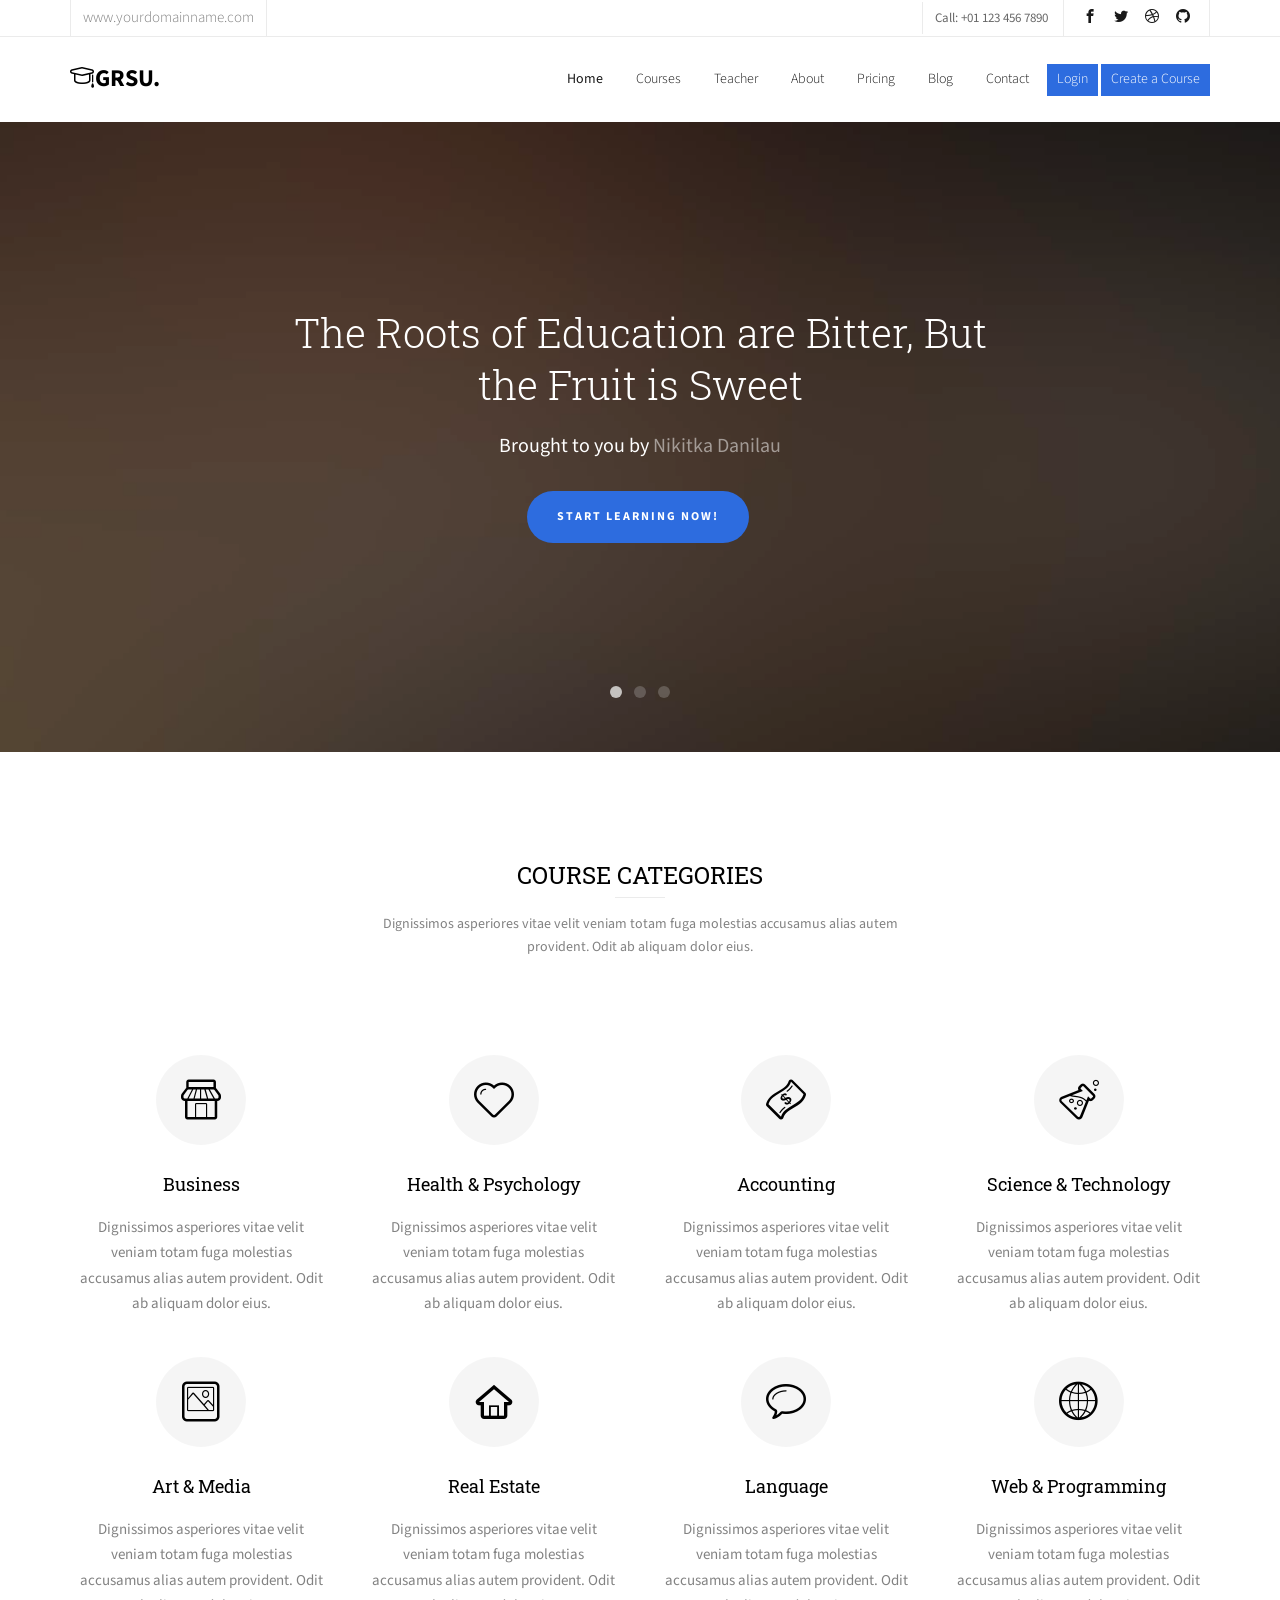
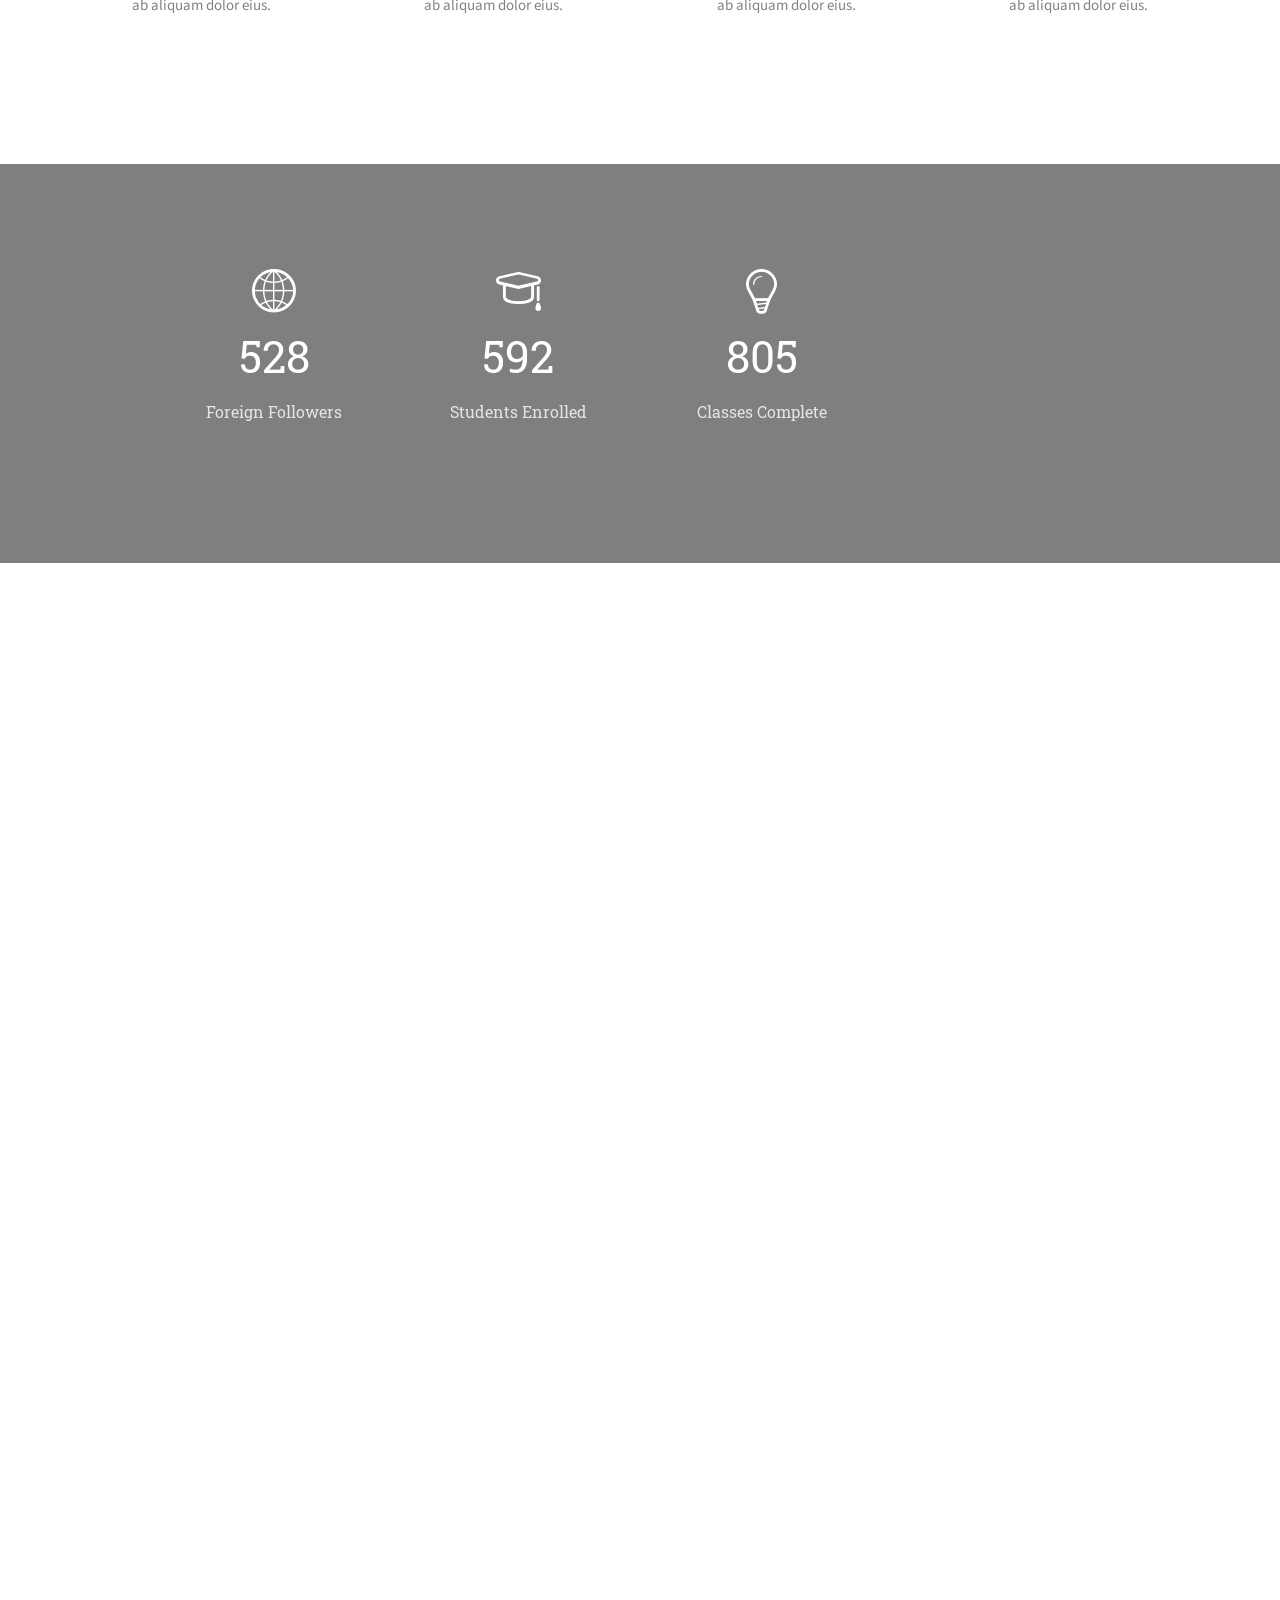
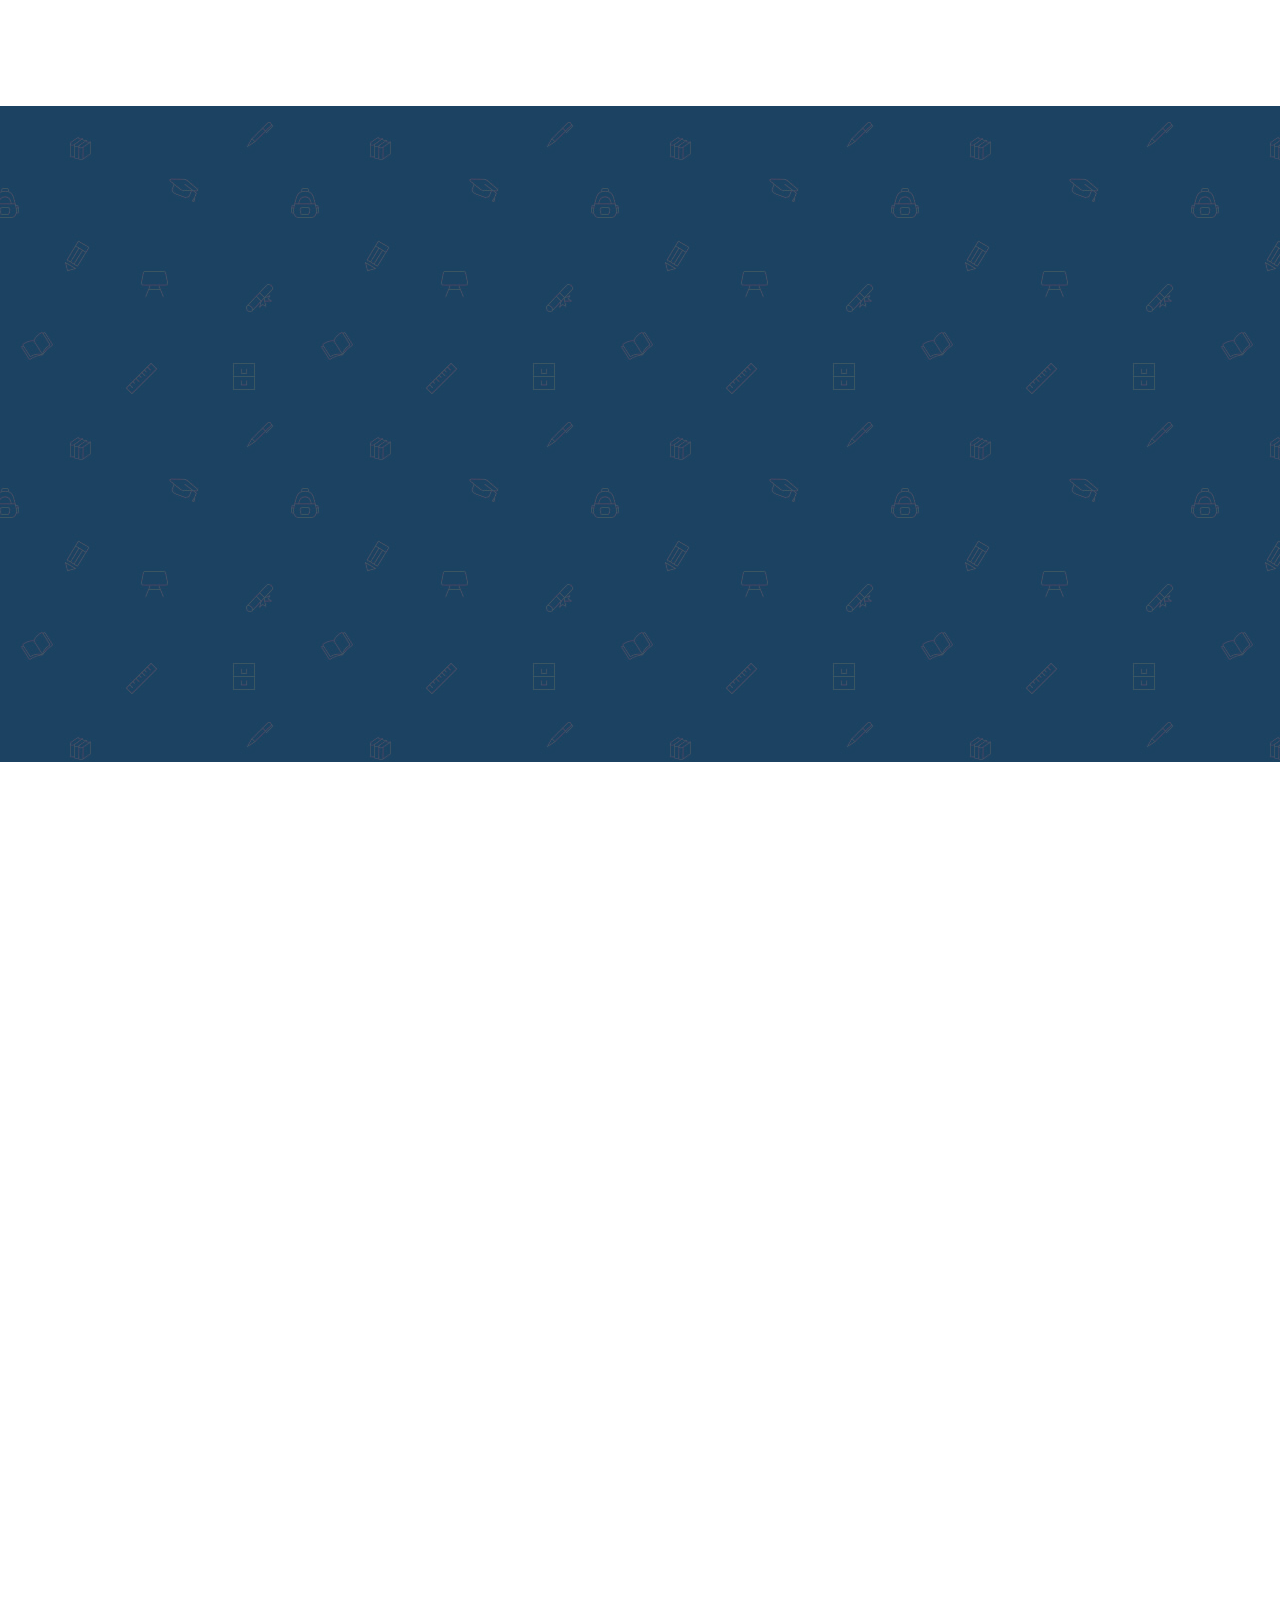
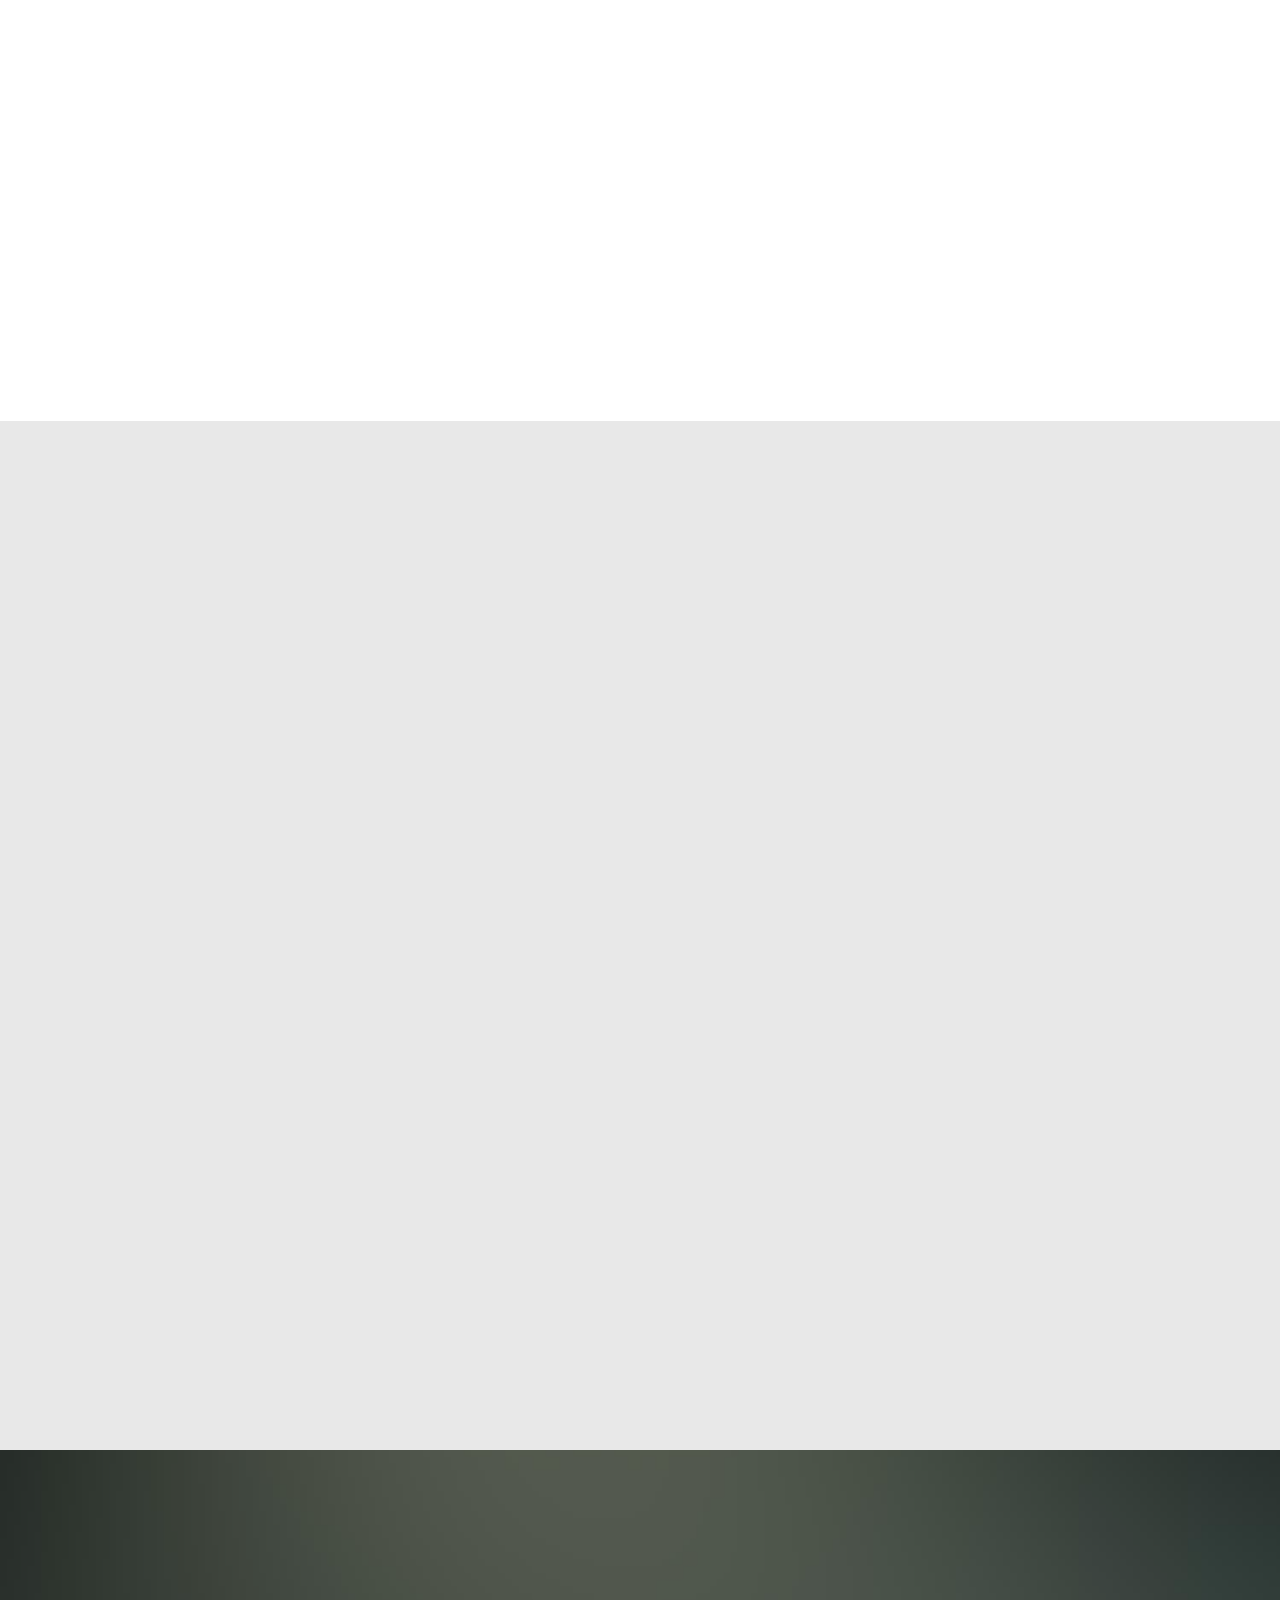
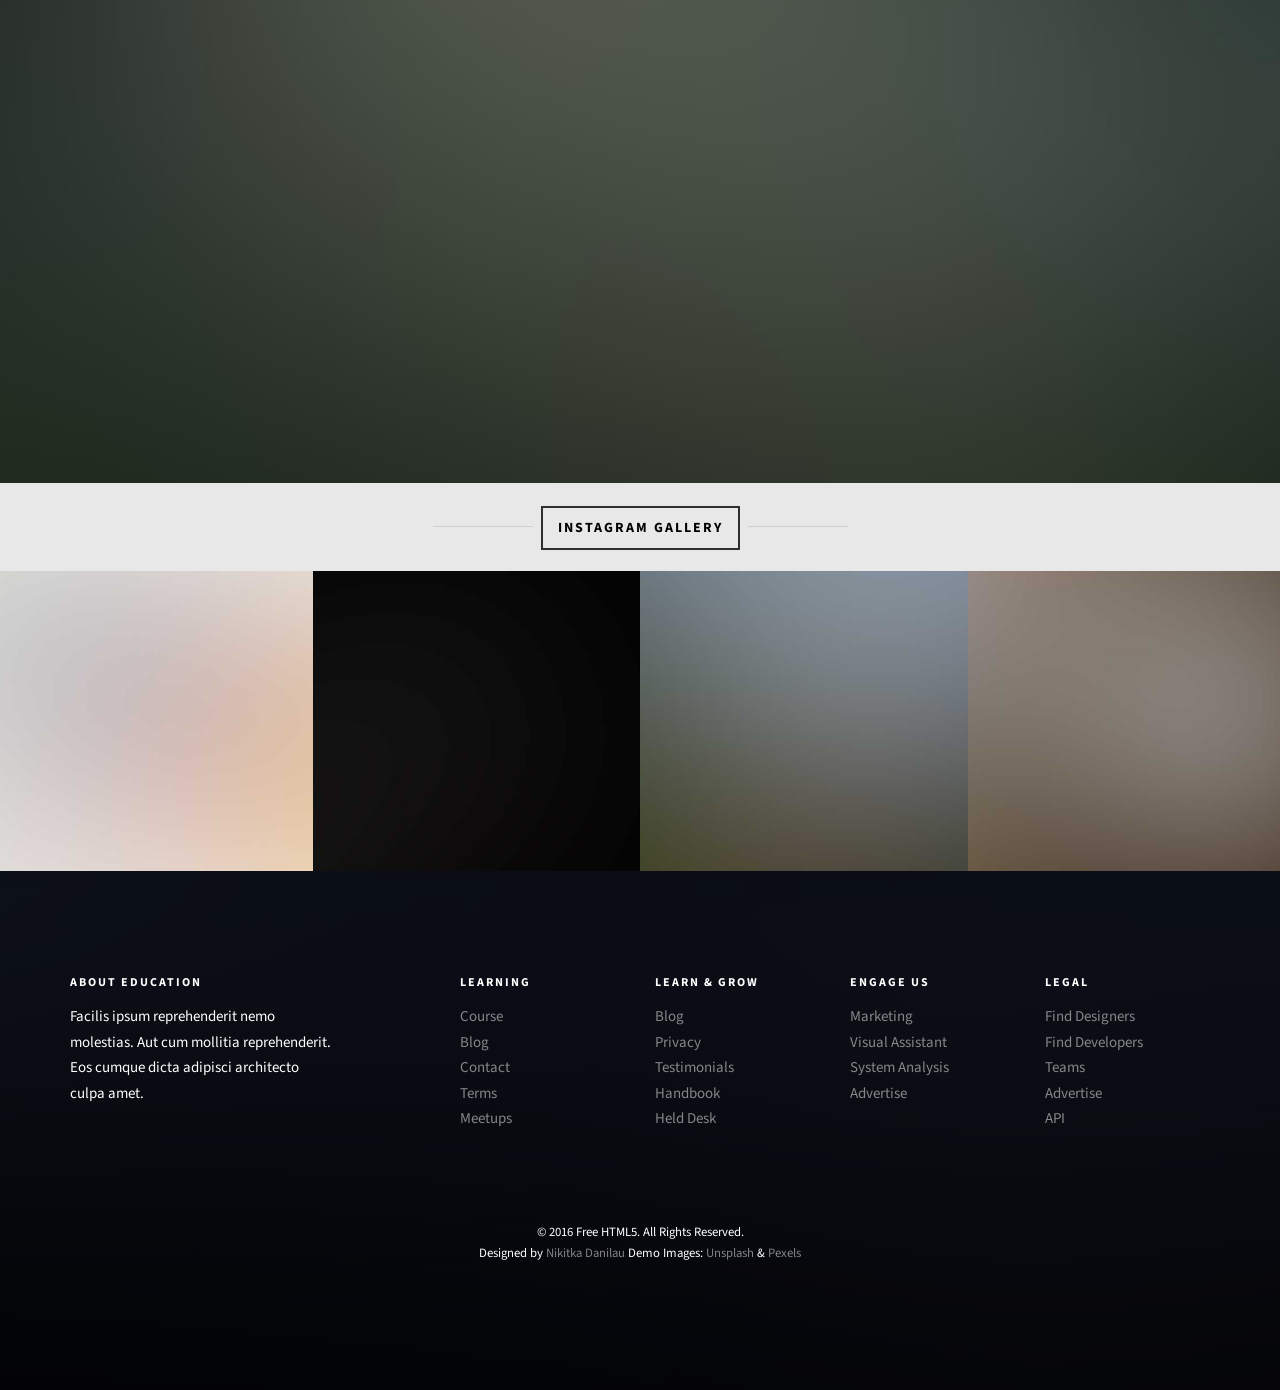
==== Portal/education/index.html @ ec0c0261 "Portal Update 2.0" ====
<!DOCTYPE HTML>
<html>
	<head>
	<meta charset="utf-8">
	<meta http-equiv="X-UA-Compatible" content="IE=edge">
	<title>Education</title>
	<meta name="viewport" content="width=device-width, initial-scale=1">
	<meta name="description" content="Free HTML5 Website Template by freehtml5.co" />
	<meta name="keywords" content="free website templates, free html5, free template, free bootstrap, free website template, html5, css3, mobile first, responsive" />
	<meta name="author" content="freehtml5.co" />

	<!--
	//////////////////////////////////////////////////////

	FREE HTML5 TEMPLATE
	DESIGNED & DEVELOPED by FreeHTML5.co

	Website: 		http://freehtml5.co/
	Email: 			info@freehtml5.co
	Twitter: 		http://twitter.com/fh5co
	Facebook: 		https://www.facebook.com/fh5co

	//////////////////////////////////////////////////////
	 -->

  	<!-- Facebook and Twitter integration -->
	<meta property="og:title" content=""/>
	<meta property="og:image" content=""/>
	<meta property="og:url" content=""/>
	<meta property="og:site_name" content=""/>
	<meta property="og:description" content=""/>
	<meta name="twitter:title" content="" />
	<meta name="twitter:image" content="" />
	<meta name="twitter:url" content="" />
	<meta name="twitter:card" content="" />

	<link href="https://fonts.googleapis.com/css?family=Source+Sans+Pro:300,400,600,700" rel="stylesheet">
	<link href="https://fonts.googleapis.com/css?family=Roboto+Slab:300,400" rel="stylesheet">

	<!-- Animate.css -->
	<link rel="stylesheet" href="css/animate.css">
	<!-- Icomoon Icon Fonts-->
	<link rel="stylesheet" href="css/icomoon.css">
	<!-- Bootstrap  -->
	<link rel="stylesheet" href="css/bootstrap.css">

	<!-- Magnific Popup -->
	<link rel="stylesheet" href="css/magnific-popup.css">

	<!-- Owl Carousel  -->
	<link rel="stylesheet" href="css/owl.carousel.min.css">
	<link rel="stylesheet" href="css/owl.theme.default.min.css">

	<!-- Flexslider  -->
	<link rel="stylesheet" href="css/flexslider.css">

	<!-- Pricing -->
	<link rel="stylesheet" href="css/pricing.css">

	<!-- Theme style  -->
	<link rel="stylesheet" href="css/style.css">

	<!-- Modernizr JS -->
	<script src="js/modernizr-2.6.2.min.js"></script>
	<!-- FOR IE9 below -->
	<!--[if lt IE 9]>
	<script src="js/respond.min.js"></script>
	<![endif]-->

	</head>
	<body>

	<div class="fh5co-loader"></div>

	<div id="page">
	<nav class="fh5co-nav" role="navigation">
		<div class="top">
			<div class="container">
				<div class="row">
					<div class="col-xs-12 text-right">
						<p class="site">www.yourdomainname.com</p>
						<p class="num">Call: +01 123 456 7890</p>
						<ul class="fh5co-social">
							<li><a href="#"><i class="icon-facebook2"></i></a></li>
							<li><a href="#"><i class="icon-twitter2"></i></a></li>
							<li><a href="#"><i class="icon-dribbble2"></i></a></li>
							<li><a href="#"><i class="icon-github"></i></a></li>
						</ul>
					</div>
				</div>
			</div>
		</div>
		<div class="top-menu">
			<div class="container">
				<div class="row">
					<div class="col-xs-2">
						<div id="fh5co-logo"><a href="index.html"><i class="icon-study"></i>GrSU<span>.</span></a></div>
					</div>
					<div class="col-xs-10 text-right menu-1">
						<ul>
							<li class="active"><a href="index.html">Home</a></li>
							<li><a href="courses.html">Courses</a></li>
							<li><a href="teacher.html">Teacher</a></li>
							<li><a href="about.html">About</a></li>
							<li><a href="pricing.html">Pricing</a></li>
							<li class="has-dropdown">
								<a href="blog.html">Blog</a>
								<ul class="dropdown">
									<li><a href="#">Web Design</a></li>
									<li><a href="#">eCommerce</a></li>
									<li><a href="#">Branding</a></li>
									<li><a href="#">API</a></li>
								</ul>
							</li>
							<li><a href="contact.html">Contact</a></li>
							<li class="btn-cta"><a href="../LogForm/index.html"><span>Login</span></a></li>
							<li class="btn-cta"><a href="#"><span>Create a Course</span></a></li>
						</ul>
					</div>
				</div>

			</div>
		</div>
	</nav>

	<aside id="fh5co-hero">
		<div class="flexslider">
			<ul class="slides">
		   	<li style="background-image: url(images/img_bg_1.jpg);">
		   		<div class="overlay-gradient"></div>
		   		<div class="container">
		   			<div class="row">
			   			<div class="col-md-8 col-md-offset-2 text-center slider-text">
			   				<div class="slider-text-inner">
			   					<h1>The Roots of Education are Bitter, But the Fruit is Sweet</h1>
									<h2>Brought to you by <a href="https://vk.com/iosif1901" target="_blank">Nikitka Danilau</a></h2>
									<p><a class="btn btn-primary btn-lg" href="#">Start Learning Now!</a></p>
			   				</div>
			   			</div>
			   		</div>
		   		</div>
		   	</li>
		   	<li style="background-image: url(images/img_bg_2.jpg);">
		   		<div class="overlay-gradient"></div>
		   		<div class="container">
		   			<div class="row">
			   			<div class="col-md-8 col-md-offset-2 text-center slider-text">
			   				<div class="slider-text-inner">
			   					<h1>The Great Aim of Education is not Knowledge, But Action</h1>
									<h2>Brought to you by <a href="https://vk.com/iosif1901" target="_blank">Nikitka Danilau</a></h2>
									<p><a class="btn btn-primary btn-lg btn-learn" href="#">Start Learning Now!</a></p>
			   				</div>
			   			</div>
			   		</div>
		   		</div>
		   	</li>
		   	<li style="background-image: url(images/img_bg_3.jpg);">
		   		<div class="overlay-gradient"></div>
		   		<div class="container">
		   			<div class="row">
			   			<div class="col-md-8 col-md-offset-2 text-center slider-text">
			   				<div class="slider-text-inner">
			   					<h1>We Help You to Learn New Things</h1>
									<h2>Brought to you by <a href="https://vk.com/iosif1901" target="_blank">Nikitka Danilau</a></h2>
									<p><a class="btn btn-primary btn-lg btn-learn" href="#">Start Learning Now!</a></p>
			   				</div>
			   			</div>
			   		</div>
		   		</div>
		   	</li>
		  	</ul>
	  	</div>
	</aside>

	<div id="fh5co-course-categories">
		<div class="container">
			<div class="row animate-box">
				<div class="col-md-6 col-md-offset-3 text-center fh5co-heading">
					<h2>Course categories</h2>
					<p>Dignissimos asperiores vitae velit veniam totam fuga molestias accusamus alias autem provident. Odit ab aliquam dolor eius.</p>
				</div>
			</div>
			<div class="row">
				<div class="col-md-3 col-sm-6 text-center animate-box">
					<div class="services">
						<span class="icon">
							<i class="icon-shop"></i>
						</span>
						<div class="desc">
							<h3><a href="#">Business</a></h3>
							<p>Dignissimos asperiores vitae velit veniam totam fuga molestias accusamus alias autem provident. Odit ab aliquam dolor eius.</p>
						</div>
					</div>
				</div>
				<div class="col-md-3 col-sm-6 text-center animate-box">
					<div class="services">
						<span class="icon">
							<i class="icon-heart4"></i>
						</span>
						<div class="desc">
							<h3><a href="#">Health &amp; Psychology</a></h3>
							<p>Dignissimos asperiores vitae velit veniam totam fuga molestias accusamus alias autem provident. Odit ab aliquam dolor eius.</p>
						</div>
					</div>
				</div>
				<div class="col-md-3 col-sm-6 text-center animate-box">
					<div class="services">
						<span class="icon">
							<i class="icon-banknote"></i>
						</span>
						<div class="desc">
							<h3><a href="#">Accounting</a></h3>
							<p>Dignissimos asperiores vitae velit veniam totam fuga molestias accusamus alias autem provident. Odit ab aliquam dolor eius.</p>
						</div>
					</div>
				</div>
				<div class="col-md-3 col-sm-6 text-center animate-box">
					<div class="services">
						<span class="icon">
							<i class="icon-lab2"></i>
						</span>
						<div class="desc">
							<h3><a href="#">Science &amp; Technology</a></h3>
							<p>Dignissimos asperiores vitae velit veniam totam fuga molestias accusamus alias autem provident. Odit ab aliquam dolor eius.</p>
						</div>
					</div>
				</div>
				<div class="col-md-3 col-sm-6 text-center animate-box">
					<div class="services">
						<span class="icon">
							<i class="icon-photo"></i>
						</span>
						<div class="desc">
							<h3><a href="#">Art &amp; Media</a></h3>
							<p>Dignissimos asperiores vitae velit veniam totam fuga molestias accusamus alias autem provident. Odit ab aliquam dolor eius.</p>
						</div>
					</div>
				</div>
				<div class="col-md-3 col-sm-6 text-center animate-box">
					<div class="services">
						<span class="icon">
							<i class="icon-home-outline"></i>
						</span>
						<div class="desc">
							<h3><a href="#">Real Estate</a></h3>
							<p>Dignissimos asperiores vitae velit veniam totam fuga molestias accusamus alias autem provident. Odit ab aliquam dolor eius.</p>
						</div>
					</div>
				</div>
				<div class="col-md-3 col-sm-6 text-center animate-box">
					<div class="services">
						<span class="icon">
							<i class="icon-bubble3"></i>
						</span>
						<div class="desc">
							<h3><a href="#">Language</a></h3>
							<p>Dignissimos asperiores vitae velit veniam totam fuga molestias accusamus alias autem provident. Odit ab aliquam dolor eius.</p>
						</div>
					</div>
				</div>
				<div class="col-md-3 col-sm-6 text-center animate-box">
					<div class="services">
						<span class="icon">
							<i class="icon-world"></i>
						</span>
						<div class="desc">
							<h3><a href="#">Web &amp; Programming</a></h3>
							<p>Dignissimos asperiores vitae velit veniam totam fuga molestias accusamus alias autem provident. Odit ab aliquam dolor eius.</p>
						</div>
					</div>
				</div>
			</div>
		</div>
	</div>

	<div id="fh5co-counter" class="fh5co-counters" style="background-image: url(images/img_bg_4.jpg);" data-stellar-background-ratio="0.5">
		<div class="overlay"></div>
		<div class="container">
			<div class="row">
				<div class="col-md-10 col-md-offset-1">
					<div class="row">
						<div class="col-md-3 col-sm-6 text-center animate-box">
							<span class="icon"><i class="icon-world"></i></span>
							<span class="fh5co-counter js-counter" data-from="0" data-to="3297" data-speed="5000" data-refresh-interval="50"></span>
							<span class="fh5co-counter-label">Foreign Followers</span>
						</div>
						<div class="col-md-3 col-sm-6 text-center animate-box">
							<span class="icon"><i class="icon-study"></i></span>
							<span class="fh5co-counter js-counter" data-from="0" data-to="3700" data-speed="5000" data-refresh-interval="50"></span>
							<span class="fh5co-counter-label">Students Enrolled</span>
						</div>
						<div class="col-md-3 col-sm-6 text-center animate-box">
							<span class="icon"><i class="icon-bulb"></i></span>
							<span class="fh5co-counter js-counter" data-from="0" data-to="5034" data-speed="5000" data-refresh-interval="50"></span>
							<span class="fh5co-counter-label">Classes Complete</span>
						</div>
						<div class="col-md-3 col-sm-6 text-center animate-box">
							<span class="icon"><i class="icon-head"></i></span>
							<span class="fh5co-counter js-counter" data-from="0" data-to="1080" data-speed="5000" data-refresh-interval="50"></span>
							<span class="fh5co-counter-label">Certified Teachers</span>
						</div>
					</div>
				</div>
			</div>
		</div>
	</div>

	<div id="fh5co-course">
		<div class="container">
			<div class="row animate-box">
				<div class="col-md-6 col-md-offset-3 text-center fh5co-heading">
					<h2>Our Course</h2>
					<p>Dignissimos asperiores vitae velit veniam totam fuga molestias accusamus alias autem provident. Odit ab aliquam dolor eius.</p>
				</div>
			</div>
			<div class="row">
				<div class="col-md-6 animate-box">
					<div class="course">
						<a href="#" class="course-img" style="background-image: url(images/project-1.jpg);">
						</a>
						<div class="desc">
							<h3><a href="#">Web Master</a></h3>
							<p>Dignissimos asperiores vitae velit veniam totam fuga molestias accusamus alias autem provident. Odit ab aliquam dolor eius molestias accusamus alias autem provident. Odit ab aliquam dolor eius.</p>
							<span><a href="#" class="btn btn-primary btn-sm btn-course">Take A Course</a></span>
						</div>
					</div>
				</div>
				<div class="col-md-6 animate-box">
					<div class="course">
						<a href="#" class="course-img" style="background-image: url(images/project-2.jpg);">
						</a>
						<div class="desc">
							<h3><a href="#">Business &amp; Accounting</a></h3>
							<p>Dignissimos asperiores vitae velit veniam totam fuga molestias accusamus alias autem provident. Odit ab aliquam dolor eius molestias accusamus alias autem provident. Odit ab aliquam dolor eius.</p>
							<span><a href="#" class="btn btn-primary btn-sm btn-course">Take A Course</a></span>
						</div>
					</div>
				</div>
				<div class="col-md-6 animate-box">
					<div class="course">
						<a href="#" class="course-img" style="background-image: url(images/project-3.jpg);">
						</a>
						<div class="desc">
							<h3><a href="#">Science &amp; Technology</a></h3>
							<p>Dignissimos asperiores vitae velit veniam totam fuga molestias accusamus alias autem provident. Odit ab aliquam dolor eius molestias accusamus alias autem provident. Odit ab aliquam dolor eius.</p>
							<span><a href="#" class="btn btn-primary btn-sm btn-course">Take A Course</a></span>
						</div>
					</div>
				</div>
				<div class="col-md-6 animate-box">
					<div class="course">
						<a href="#" class="course-img" style="background-image: url(images/project-4.jpg);">
						</a>
						<div class="desc">
							<h3><a href="#">Health &amp; Psychology</a></h3>
							<p>Dignissimos asperiores vitae velit veniam totam fuga molestias accusamus alias autem provident. Odit ab aliquam dolor eius molestias accusamus alias autem provident. Odit ab aliquam dolor eius.</p>
							<span><a href="#" class="btn btn-primary btn-sm btn-course">Take A Course</a></span>
						</div>
					</div>
				</div>
			</div>
		</div>
	</div>

	<div id="fh5co-testimonial" style="background-image: url(images/school.jpg);">
		<div class="overlay"></div>
		<div class="container">
			<div class="row animate-box">
				<div class="col-md-6 col-md-offset-3 text-center fh5co-heading">
					<h2><span>Testimonials</span></h2>
				</div>
			</div>
			<div class="row">
				<div class="col-md-10 col-md-offset-1">
					<div class="row animate-box">
						<div class="owl-carousel owl-carousel-fullwidth">
							<div class="item">
								<div class="testimony-slide active text-center">
									<div class="user" style="background-image: url(images/person1.jpg);"></div>
									<span>Mary Walker<br><small>Students</small></span>
									<blockquote>
										<p>&ldquo;Far far away, behind the word mountains, far from the countries Vokalia and Consonantia, there live the blind texts. Separated they live in Bookmarksgrove right at the coast of the Semantics, a large language ocean.&rdquo;</p>
									</blockquote>
								</div>
							</div>
							<div class="item">
								<div class="testimony-slide active text-center">
									<div class="user" style="background-image: url(images/person2.jpg);"></div>
									<span>Mike Smith<br><small>Students</small></span>
									<blockquote>
										<p>&ldquo;Separated they live in Bookmarksgrove right at the coast of the Semantics, a large language ocean.&rdquo;</p>
									</blockquote>
								</div>
							</div>
							<div class="item">
								<div class="testimony-slide active text-center">
									<div class="user" style="background-image: url(images/person3.jpg);"></div>
									<span>Rita Jones<br><small>Teacher</small></span>
									<blockquote>
										<p>&ldquo;Far from the countries Vokalia and Consonantia, there live the blind texts. Separated they live in Bookmarksgrove right at the coast of the Semantics, a large language ocean.&rdquo;</p>
									</blockquote>
								</div>
							</div>
						</div>
					</div>
				</div>
			</div>
		</div>
	</div>

	<div id="fh5co-blog">
		<div class="container">
			<div class="row animate-box">
				<div class="col-md-8 col-md-offset-2 text-center fh5co-heading">
					<h2>Blog &amp; Events</h2>
					<p>Dignissimos asperiores vitae velit veniam totam fuga molestias accusamus alias autem provident. Odit ab aliquam dolor eius.</p>
				</div>
			</div>
			<div class="row row-padded-mb">
				<div class="col-md-4 animate-box">
					<div class="fh5co-event">
						<div class="date text-center"><span>15<br>Mar.</span></div>
						<h3><a href="#">USA, International Triathlon Event</a></h3>
						<p>Far far away, behind the word mountains, far from the countries Vokalia and Consonantia, there live the blind texts.</p>
						<p><a href="#">Read More</a></p>
					</div>
				</div>
				<div class="col-md-4 animate-box">
					<div class="fh5co-event">
						<div class="date text-center"><span>15<br>Mar.</span></div>
						<h3><a href="#">USA, International Triathlon Event</a></h3>
						<p>Far far away, behind the word mountains, far from the countries Vokalia and Consonantia, there live the blind texts.</p>
						<p><a href="#">Read More</a></p>
					</div>
				</div>
				<div class="col-md-4 animate-box">
					<div class="fh5co-event">
						<div class="date text-center"><span>15<br>Mar.</span></div>
						<h3><a href="#">New Device Develope by Microsoft</a></h3>
						<p>Far far away, behind the word mountains, far from the countries Vokalia and Consonantia, there live the blind texts.</p>
						<p><a href="#">Read More</a></p>
					</div>
				</div>
			</div>
			<div class="row">
				<div class="col-lg-4 col-md-4">
					<div class="fh5co-blog animate-box">
						<a href="#" class="blog-img-holder" style="background-image: url(images/project-1.jpg);"></a>
						<div class="blog-text">
							<h3><a href="#">Healty Lifestyle &amp; Living</a></h3>
							<span class="posted_on">March. 15th</span>
							<span class="comment"><a href="">21<i class="icon-speech-bubble"></i></a></span>
							<p>Far far away, behind the word mountains, far from the countries Vokalia and Consonantia, there live the blind texts.</p>
						</div>
					</div>
				</div>
				<div class="col-lg-4 col-md-4">
					<div class="fh5co-blog animate-box">
						<a href="#" class="blog-img-holder" style="background-image: url(images/project-2.jpg);"></a>
						<div class="blog-text">
							<h3><a href="#">Healty Lifestyle &amp; Living</a></h3>
							<span class="posted_on">March. 15th</span>
							<span class="comment"><a href="">21<i class="icon-speech-bubble"></i></a></span>
							<p>Far far away, behind the word mountains, far from the countries Vokalia and Consonantia, there live the blind texts.</p>
						</div>
					</div>
				</div>
				<div class="col-lg-4 col-md-4">
					<div class="fh5co-blog animate-box">
						<a href="#" class="blog-img-holder" style="background-image: url(images/project-3.jpg);"></a>
						<div class="blog-text">
							<h3><a href="#">Healty Lifestyle &amp; Living</a></h3>
							<span class="posted_on">March. 15th</span>
							<span class="comment"><a href="">21<i class="icon-speech-bubble"></i></a></span>
							<p>Far far away, behind the word mountains, far from the countries Vokalia and Consonantia, there live the blind texts.</p>
						</div>
					</div>
				</div>
			</div>
		</div>
	</div>

	<div id="fh5co-pricing" class="fh5co-bg-section">
		<div class="container">
			<div class="row animate-box">
				<div class="col-md-6 col-md-offset-3 text-center fh5co-heading">
					<h2>Plan &amp; Pricing</h2>
					<p>Dignissimos asperiores vitae velit veniam totam fuga molestias accusamus alias autem provident. Odit ab aliquam dolor eius.</p>
				</div>
			</div>
			<div class="row">
				<div class="pricing pricing--rabten">
					<div class="col-md-4 animate-box">
						<div class="pricing__item">
							<div class="wrap-price">
								 <!-- <div class="icon icon-user2"></div> -->
	                     <h3 class="pricing__title">Trial</h3>
	                     <!-- <p class="pricing__sentence">Single user license</p> -->
							</div>
                     <div class="pricing__price">
                        <span class="pricing__anim pricing__anim--1">
								<span class="pricing__currency">$</span>0
                        </span>
                        <span class="pricing__anim pricing__anim--2">
								<span class="pricing__period">per year</span>
                        </span>
                     </div>
                     <div class="wrap-price">
                     	<ul class="pricing__feature-list">
	                        <li class="pricing__feature">One Day Trial</li>
	                        <li class="pricing__feature">Limited Courses</li>
	                        <li class="pricing__feature">Free 3 Lessons</li>
	                        <li class="pricing__feature">No Supporter</li>
	                        <li class="pricing__feature">No Tutorial</li>
	                        <li class="pricing__feature">No Ebook</li>
	                         <li class="pricing__feature">Limited Registered User</li>
	                     </ul>
	                     <button class="pricing__action">Choose plan</button>
                     </div>
                  </div>
					</div>
					<div class="col-md-4 animate-box">
						<div class="pricing__item">
							<div class="wrap-price">
								<!-- <div class="icon icon-store"></div> -->
	                     <h3 class="pricing__title">Silver</h3>
	                     <!-- <p class="pricing__sentence">Up to 5 users</p> -->
							</div>
                     <div class="pricing__price">
                        <span class="pricing__anim pricing__anim--1">
								<span class="pricing__currency">$</span>79
                        </span>
                        <span class="pricing__anim pricing__anim--2">
								<span class="pricing__period">per year</span>
                        </span>
                     </div>
                     <div class="wrap-price">
                     	<ul class="pricing__feature-list">
	                        <li class="pricing__feature">One Year Standard Access</li>
	                        <li class="pricing__feature">Limited Courses</li>
	                        <li class="pricing__feature">300+ Lessons</li>
	                        <li class="pricing__feature">Random Supporter</li>
	                        <li class="pricing__feature">View Only Ebook</li>
	                        <li class="pricing__feature">Standard Tutorials</li>
	                         <li class="pricing__feature">Unlimited Registered User</li>
	                     </ul>
	                     <button class="pricing__action">Choose plan</button>
                     </div>
                 </div>
					</div>
					<div class="col-md-4 animate-box">
                  <div class="pricing__item">
                  	<div class="wrap-price">
                  		<!-- <div class="icon icon-home2"></div> -->
	                     <h3 class="pricing__title">Gold</h3>
	                     <!-- <p class="pricing__sentence">Unlimited users</p> -->
							</div>
                     <div class="pricing__price">
                        <span class="pricing__anim pricing__anim--1">
								<span class="pricing__currency">$</span>499
                        </span>
                        <span class="pricing__anim pricing__anim--2">
								<span class="pricing__period">per year</span>
                        </span>
                     </div>
                     <div class="wrap-price">
                     	<ul class="pricing__feature-list">
	                        <li class="pricing__feature">Life Time Access</li>
	                        <li class="pricing__feature">Unlimited All Courses</li>
	                        <li class="pricing__feature">7000+ Lessons &amp; Growing</li>
	                        <li class="pricing__feature">Free Supporter</li>
	                        <li class="pricing__feature">Free Ebook Downloads</li>
	                        <li class="pricing__feature">Premium Tutorials</li>
	                         <li class="pricing__feature">Unlimited Registered User</li>
	                     </ul>
	                     <button class="pricing__action">Choose plan</button>
                     </div>
                  </div>
               </div>
            </div>
			</div>
		</div>
	</div>

	<div id="fh5co-register" style="background-image: url(images/img_bg_2.jpg);">
		<div class="overlay"></div>
		<div class="row">
			<div class="col-md-8 col-md-offset-2 animate-box">
				<div class="date-counter text-center">
					<h2>Get 400 of Online Courses for Free</h2>
					<h3>By Mike Smith</h3>
					<div class="simply-countdown simply-countdown-one"></div>
					<p><strong>Limited Offer, Hurry Up!</strong></p>
					<p><a href="#" class="btn btn-primary btn-lg btn-reg">Register Now!</a></p>
				</div>
			</div>
		</div>
	</div>

	<div id="fh5co-gallery" class="fh5co-bg-section">
		<div class="row text-center">
			<h2><span>Instagram Gallery</span></h2>
		</div>
		<div class="row">
			<div class="col-md-3 col-padded">
				<a href="#" class="gallery" style="background-image: url(images/project-5.jpg);"></a>
			</div>
			<div class="col-md-3 col-padded">
				<a href="#" class="gallery" style="background-image: url(images/project-2.jpg);"></a>
			</div>
			<div class="col-md-3 col-padded">
				<a href="#" class="gallery" style="background-image: url(images/project-3.jpg);"></a>
			</div>
			<div class="col-md-3 col-padded">
				<a href="#" class="gallery" style="background-image: url(images/project-4.jpg);"></a>
			</div>
		</div>
	</div>

	<footer id="fh5co-footer" role="contentinfo" style="background-image: url(images/img_bg_4.jpg);">
		<div class="overlay"></div>
		<div class="container">
			<div class="row row-pb-md">
				<div class="col-md-3 fh5co-widget">
					<h3>About Education</h3>
					<p>Facilis ipsum reprehenderit nemo molestias. Aut cum mollitia reprehenderit. Eos cumque dicta adipisci architecto culpa amet.</p>
				</div>
				<div class="col-md-2 col-sm-4 col-xs-6 col-md-push-1 fh5co-widget">
					<h3>Learning</h3>
					<ul class="fh5co-footer-links">
						<li><a href="#">Course</a></li>
						<li><a href="#">Blog</a></li>
						<li><a href="#">Contact</a></li>
						<li><a href="#">Terms</a></li>
						<li><a href="#">Meetups</a></li>
					</ul>
				</div>

				<div class="col-md-2 col-sm-4 col-xs-6 col-md-push-1 fh5co-widget">
					<h3>Learn &amp; Grow</h3>
					<ul class="fh5co-footer-links">
						<li><a href="#">Blog</a></li>
						<li><a href="#">Privacy</a></li>
						<li><a href="#">Testimonials</a></li>
						<li><a href="#">Handbook</a></li>
						<li><a href="#">Held Desk</a></li>
					</ul>
				</div>

				<div class="col-md-2 col-sm-4 col-xs-6 col-md-push-1 fh5co-widget">
					<h3>Engage us</h3>
					<ul class="fh5co-footer-links">
						<li><a href="#">Marketing</a></li>
						<li><a href="#">Visual Assistant</a></li>
						<li><a href="#">System Analysis</a></li>
						<li><a href="#">Advertise</a></li>
					</ul>
				</div>

				<div class="col-md-2 col-sm-4 col-xs-6 col-md-push-1 fh5co-widget">
					<h3>Legal</h3>
					<ul class="fh5co-footer-links">
						<li><a href="#">Find Designers</a></li>
						<li><a href="#">Find Developers</a></li>
						<li><a href="#">Teams</a></li>
						<li><a href="#">Advertise</a></li>
						<li><a href="#">API</a></li>
					</ul>
				</div>
			</div>

			<div class="row copyright">
				<div class="col-md-12 text-center">
					<p>
						<small class="block">&copy; 2016 Free HTML5. All Rights Reserved.</small>
						<small class="block">Designed by <a href="https://vk.com/iosif1901" target="_blank">Nikitka Danilau</a> Demo Images: <a href="http://unsplash.co/" target="_blank">Unsplash</a> &amp; <a href="https://www.pexels.com/" target="_blank">Pexels</a></small>
					</p>
				</div>
			</div>

		</div>
	</footer>
	</div>

	<div class="gototop js-top">
		<a href="#" class="js-gotop"><i class="icon-arrow-up"></i></a>
	</div>

	<!-- jQuery -->
	<script src="js/jquery.min.js"></script>
	<!-- jQuery Easing -->
	<script src="js/jquery.easing.1.3.js"></script>
	<!-- Bootstrap -->
	<script src="js/bootstrap.min.js"></script>
	<!-- Waypoints -->
	<script src="js/jquery.waypoints.min.js"></script>
	<!-- Stellar Parallax -->
	<script src="js/jquery.stellar.min.js"></script>
	<!-- Carousel -->
	<script src="js/owl.carousel.min.js"></script>
	<!-- Flexslider -->
	<script src="js/jquery.flexslider-min.js"></script>
	<!-- countTo -->
	<script src="js/jquery.countTo.js"></script>
	<!-- Magnific Popup -->
	<script src="js/jquery.magnific-popup.min.js"></script>
	<script src="js/magnific-popup-options.js"></script>
	<!-- Count Down -->
	<script src="js/simplyCountdown.js"></script>
	<!-- Main -->
	<script src="js/main.js"></script>
	<script>
    var d = new Date(new Date().getTime() + 1000 * 120 * 120 * 2000);

    // default example
    simplyCountdown('.simply-countdown-one', {
        year: d.getFullYear(),
        month: d.getMonth() + 1,
        day: d.getDate()
    });

    //jQuery example
    $('#simply-countdown-losange').simplyCountdown({
        year: d.getFullYear(),
        month: d.getMonth() + 1,
        day: d.getDate(),
        enableUtc: false
    });
	</script>
	</body>
</html>
---- Portal/education/css/icomoon.css ----
@font-face {
  font-family: 'icomoon';
  src:  url('fonts/icomoon.eot?6py85u');
  src:  url('fonts/icomoon.eot?6py85u#iefix') format('embedded-opentype'),
    url('fonts/icomoon.ttf?6py85u') format('truetype'),
    url('fonts/icomoon.woff?6py85u') format('woff'),
    url('fonts/icomoon.svg?6py85u#icomoon') format('svg');
  font-weight: normal;
  font-style: normal;
}

[class^="icon-"], [class*=" icon-"] {
  /* use !important to prevent issues with browser extensions that change fonts */
  font-family: 'icomoon' !important;
  speak: none;
  font-style: normal;
  font-weight: normal;
  font-variant: normal;
  text-transform: none;
  line-height: 1;

  /* Better Font Rendering =========== */
  -webkit-font-smoothing: antialiased;
  -moz-osx-font-smoothing: grayscale;
}

.icon-times:before {
  content: "\e930";
}
.icon-tick:before {
  content: "\e931";
}
.icon-plus:before {
  content: "\e932";
}
.icon-minus:before {
  content: "\e933";
}
.icon-equals:before {
  content: "\e934";
}
.icon-divide:before {
  content: "\e935";
}
.icon-chevron-right:before {
  content: "\e936";
}
.icon-chevron-left:before {
  content: "\e937";
}
.icon-arrow-right-thick:before {
  content: "\e938";
}
.icon-arrow-left-thick:before {
  content: "\e939";
}
.icon-th-small:before {
  content: "\e93a";
}
.icon-th-menu:before {
  content: "\e93b";
}
.icon-th-list:before {
  content: "\e93c";
}
.icon-th-large:before {
  content: "\e93d";
}
.icon-home:before {
  content: "\e93e";
}
.icon-arrow-forward:before {
  content: "\e93f";
}
.icon-arrow-back:before {
  content: "\e940";
}
.icon-rss:before {
  content: "\e941";
}
.icon-location:before {
  content: "\e942";
}
.icon-link:before {
  content: "\e943";
}
.icon-image:before {
  content: "\e944";
}
.icon-arrow-up-thick:before {
  content: "\e945";
}
.icon-arrow-down-thick:before {
  content: "\e946";
}
.icon-starburst:before {
  content: "\e947";
}
.icon-starburst-outline:before {
  content: "\e948";
}
.icon-star3:before {
  content: "\e949";
}
.icon-flow-children:before {
  content: "\e94a";
}
.icon-export:before {
  content: "\e94b";
}
.icon-delete2:before {
  content: "\e94c";
}
.icon-delete-outline:before {
  content: "\e94d";
}
.icon-cloud-storage:before {
  content: "\e94e";
}
.icon-wi-fi:before {
  content: "\e94f";
}
.icon-heart:before {
  content: "\e950";
}
.icon-flash:before {
  content: "\e951";
}
.icon-cancel:before {
  content: "\e952";
}
.icon-backspace:before {
  content: "\e953";
}
.icon-attachment:before {
  content: "\e954";
}
.icon-arrow-move:before {
  content: "\e955";
}
.icon-warning:before {
  content: "\e956";
}
.icon-user:before {
  content: "\e957";
}
.icon-radar:before {
  content: "\e958";
}
.icon-lock-open:before {
  content: "\e959";
}
.icon-lock-closed:before {
  content: "\e95a";
}
.icon-location-arrow:before {
  content: "\e95b";
}
.icon-info:before {
  content: "\e95c";
}
.icon-user-delete:before {
  content: "\e95d";
}
.icon-user-add:before {
  content: "\e95e";
}
.icon-media-pause:before {
  content: "\e95f";
}
.icon-group:before {
  content: "\e960";
}
.icon-chart-pie:before {
  content: "\e961";
}
.icon-chart-line:before {
  content: "\e962";
}
.icon-chart-bar:before {
  content: "\e963";
}
.icon-chart-area:before {
  content: "\e964";
}
.icon-video:before {
  content: "\e965";
}
.icon-point-of-interest:before {
  content: "\e966";
}
.icon-infinity:before {
  content: "\e967";
}
.icon-globe:before {
  content: "\e968";
}
.icon-eye:before {
  content: "\e969";
}
.icon-cog:before {
  content: "\e96a";
}
.icon-camera:before {
  content: "\e96b";
}
.icon-upload:before {
  content: "\e96c";
}
.icon-scissors:before {
  content: "\e96d";
}
.icon-refresh:before {
  content: "\e96e";
}
.icon-pin:before {
  content: "\e96f";
}
.icon-key:before {
  content: "\e970";
}
.icon-info-large:before {
  content: "\e971";
}
.icon-eject:before {
  content: "\e972";
}
.icon-download:before {
  content: "\e973";
}
.icon-zoom:before {
  content: "\e974";
}
.icon-zoom-out:before {
  content: "\e975";
}
.icon-zoom-in:before {
  content: "\e976";
}
.icon-sort-numerically:before {
  content: "\e977";
}
.icon-sort-alphabetically:before {
  content: "\e978";
}
.icon-input-checked:before {
  content: "\e979";
}
.icon-calender:before {
  content: "\e97a";
}
.icon-world2:before {
  content: "\e97b";
}
.icon-notes:before {
  content: "\e97c";
}
.icon-code:before {
  content: "\e97d";
}
.icon-arrow-sync:before {
  content: "\e97e";
}
.icon-arrow-shuffle:before {
  content: "\e97f";
}
.icon-arrow-repeat:before {
  content: "\e980";
}
.icon-arrow-minimise:before {
  content: "\e981";
}
.icon-arrow-maximise:before {
  content: "\e982";
}
.icon-arrow-loop:before {
  content: "\e983";
}
.icon-anchor:before {
  content: "\e984";
}
.icon-spanner:before {
  content: "\e985";
}
.icon-puzzle:before {
  content: "\e986";
}
.icon-power:before {
  content: "\e987";
}
.icon-plane:before {
  content: "\e988";
}
.icon-pi:before {
  content: "\e989";
}
.icon-phone:before {
  content: "\e98a";
}
.icon-microphone2:before {
  content: "\e98b";
}
.icon-media-rewind:before {
  content: "\e98c";
}
.icon-flag:before {
  content: "\e98d";
}
.icon-adjust-brightness:before {
  content: "\e98e";
}
.icon-waves:before {
  content: "\e98f";
}
.icon-social-twitter:before {
  content: "\e990";
}
.icon-social-facebook:before {
  content: "\e991";
}
.icon-social-dribbble:before {
  content: "\e992";
}
.icon-media-stop:before {
  content: "\e993";
}
.icon-media-record:before {
  content: "\e994";
}
.icon-media-play:before {
  content: "\e995";
}
.icon-media-fast-forward:before {
  content: "\e996";
}
.icon-media-eject:before {
  content: "\e997";
}
.icon-social-vimeo:before {
  content: "\e998";
}
.icon-social-tumbler:before {
  content: "\e999";
}
.icon-social-skype:before {
  content: "\e99a";
}
.icon-social-pinterest:before {
  content: "\e99b";
}
.icon-social-linkedin:before {
  content: "\e99c";
}
.icon-social-last-fm:before {
  content: "\e99d";
}
.icon-social-github:before {
  content: "\e99e";
}
.icon-social-flickr:before {
  content: "\e99f";
}
.icon-at:before {
  content: "\e9a0";
}
.icon-times-outline:before {
  content: "\e9a1";
}
.icon-plus-outline:before {
  content: "\e9a2";
}
.icon-minus-outline:before {
  content: "\e9a3";
}
.icon-tick-outline:before {
  content: "\e9a4";
}
.icon-th-large-outline:before {
  content: "\e9a5";
}
.icon-equals-outline:before {
  content: "\e9a6";
}
.icon-divide-outline:before {
  content: "\e9a7";
}
.icon-chevron-right-outline:before {
  content: "\e9a8";
}
.icon-chevron-left-outline:before {
  content: "\e9a9";
}
.icon-arrow-right-outline:before {
  content: "\e9aa";
}
.icon-arrow-left-outline:before {
  content: "\e9ab";
}
.icon-th-small-outline:before {
  content: "\e9ac";
}
.icon-th-menu-outline:before {
  content: "\e9ad";
}
.icon-th-list-outline:before {
  content: "\e9ae";
}
.icon-news2:before {
  content: "\e9b1";
}
.icon-home-outline:before {
  content: "\e9b2";
}
.icon-arrow-up-outline:before {
  content: "\e9b3";
}
.icon-arrow-forward-outline:before {
  content: "\e9b4";
}
.icon-arrow-down-outline:before {
  content: "\e9b5";
}
.icon-arrow-back-outline:before {
  content: "\e9b6";
}
.icon-trash3:before {
  content: "\e9b7";
}
.icon-rss-outline:before {
  content: "\e9b8";
}
.icon-message:before {
  content: "\e9b9";
}
.icon-location-outline:before {
  content: "\e9ba";
}
.icon-link-outline:before {
  content: "\e9bb";
}
.icon-image-outline:before {
  content: "\e9bc";
}
.icon-export-outline:before {
  content: "\e9bd";
}
.icon-cross:before {
  content: "\e9be";
}
.icon-wi-fi-outline:before {
  content: "\e9bf";
}
.icon-star-outline:before {
  content: "\e9c0";
}
.icon-media-pause-outline:before {
  content: "\e9c1";
}
.icon-mail:before {
  content: "\e9c2";
}
.icon-heart-outline:before {
  content: "\e9c3";
}
.icon-flash-outline:before {
  content: "\e9c4";
}
.icon-cancel-outline:before {
  content: "\e9c5";
}
.icon-beaker:before {
  content: "\e9c6";
}
.icon-arrow-move-outline:before {
  content: "\e9c7";
}
.icon-watch2:before {
  content: "\e9c8";
}
.icon-warning-outline:before {
  content: "\e9c9";
}
.icon-time:before {
  content: "\e9ca";
}
.icon-radar-outline:before {
  content: "\e9cb";
}
.icon-lock-open-outline:before {
  content: "\e9cc";
}
.icon-location-arrow-outline:before {
  content: "\e9cd";
}
.icon-info-outline:before {
  content: "\e9ce";
}
.icon-backspace-outline:before {
  content: "\e9cf";
}
.icon-attachment-outline:before {
  content: "\e9d0";
}
.icon-user-outline:before {
  content: "\e9d1";
}
.icon-user-delete-outline:before {
  content: "\e9d2";
}
.icon-user-add-outline:before {
  content: "\e9d3";
}
.icon-lock-closed-outline:before {
  content: "\e9d4";
}
.icon-group-outline:before {
  content: "\e9d5";
}
.icon-chart-pie-outline:before {
  content: "\e9d6";
}
.icon-chart-line-outline:before {
  content: "\e9d7";
}
.icon-chart-bar-outline:before {
  content: "\e9d8";
}
.icon-chart-area-outline:before {
  content: "\e9d9";
}
.icon-video-outline:before {
  content: "\e9da";
}
.icon-point-of-interest-outline:before {
  content: "\e9db";
}
.icon-map:before {
  content: "\e9dc";
}
.icon-key-outline:before {
  content: "\e9dd";
}
.icon-infinity-outline:before {
  content: "\e9de";
}
.icon-globe-outline:before {
  content: "\e9df";
}
.icon-eye-outline:before {
  content: "\e9e0";
}
.icon-cog-outline:before {
  content: "\e9e1";
}
.icon-camera-outline:before {
  content: "\e9e2";
}
.icon-upload-outline:before {
  content: "\e9e3";
}
.icon-support:before {
  content: "\e9e4";
}
.icon-scissors-outline:before {
  content: "\e9e5";
}
.icon-refresh-outline:before {
  content: "\e9e6";
}
.icon-info-large-outline:before {
  content: "\e9e7";
}
.icon-eject-outline:before {
  content: "\e9e8";
}
.icon-download-outline:before {
  content: "\e9e9";
}
.icon-battery-mid:before {
  content: "\e9ea";
}
.icon-battery-low:before {
  content: "\e9eb";
}
.icon-battery-high:before {
  content: "\e9ec";
}
.icon-zoom-outline:before {
  content: "\e9ed";
}
.icon-zoom-out-outline:before {
  content: "\e9ee";
}
.icon-zoom-in-outline:before {
  content: "\e9ef";
}
.icon-tag3:before {
  content: "\e9f0";
}
.icon-tabs-outline:before {
  content: "\e9f1";
}
.icon-pin-outline:before {
  content: "\e9f2";
}
.icon-message-typing:before {
  content: "\e9f3";
}
.icon-directions:before {
  content: "\e9f4";
}
.icon-battery-full:before {
  content: "\e9f5";
}
.icon-battery-charge:before {
  content: "\e9f6";
}
.icon-pipette:before {
  content: "\e9f7";
}
.icon-pencil:before {
  content: "\e9f8";
}
.icon-folder:before {
  content: "\e9f9";
}
.icon-folder-delete:before {
  content: "\e9fa";
}
.icon-folder-add:before {
  content: "\e9fb";
}
.icon-edit:before {
  content: "\e9fc";
}
.icon-document:before {
  content: "\e9fd";
}
.icon-document-delete:before {
  content: "\e9fe";
}
.icon-document-add:before {
  content: "\e9ff";
}
.icon-brush:before {
  content: "\ea00";
}
.icon-thumbs-up:before {
  content: "\ea01";
}
.icon-thumbs-down:before {
  content: "\ea02";
}
.icon-pen:before {
  content: "\ea03";
}
.icon-sort-numerically-outline:before {
  content: "\ea04";
}
.icon-sort-alphabetically-outline:before {
  content: "\ea05";
}
.icon-social-last-fm-circular:before {
  content: "\ea06";
}
.icon-social-github-circular:before {
  content: "\ea07";
}
.icon-compass:before {
  content: "\ea08";
}
.icon-bookmark:before {
  content: "\ea09";
}
.icon-input-checked-outline:before {
  content: "\ea0a";
}
.icon-code-outline:before {
  content: "\ea0b";
}
.icon-calender-outline:before {
  content: "\ea0c";
}
.icon-business-card:before {
  content: "\ea0d";
}
.icon-arrow-up:before {
  content: "\ea0e";
}
.icon-arrow-sync-outline:before {
  content: "\ea0f";
}
.icon-arrow-right:before {
  content: "\ea10";
}
.icon-arrow-repeat-outline:before {
  content: "\ea11";
}
.icon-arrow-loop-outline:before {
  content: "\ea12";
}
.icon-arrow-left:before {
  content: "\ea13";
}
.icon-flow-switch:before {
  content: "\ea14";
}
.icon-flow-parallel:before {
  content: "\ea15";
}
.icon-flow-merge:before {
  content: "\ea16";
}
.icon-document-text:before {
  content: "\ea17";
}
.icon-clipboard:before {
  content: "\ea18";
}
.icon-calculator:before {
  content: "\ea19";
}
.icon-arrow-minimise-outline:before {
  content: "\ea1a";
}
.icon-arrow-maximise-outline:before {
  content: "\ea1b";
}
.icon-arrow-down:before {
  content: "\ea1c";
}
.icon-gift:before {
  content: "\ea1d";
}
.icon-film:before {
  content: "\ea1e";
}
.icon-database:before {
  content: "\ea1f";
}
.icon-bell:before {
  content: "\ea20";
}
.icon-anchor-outline:before {
  content: "\ea21";
}
.icon-adjust-contrast:before {
  content: "\ea22";
}
.icon-world-outline:before {
  content: "\ea23";
}
.icon-shopping-bag:before {
  content: "\ea24";
}
.icon-power-outline:before {
  content: "\ea25";
}
.icon-notes-outline:before {
  content: "\ea26";
}
.icon-device-tablet:before {
  content: "\ea27";
}
.icon-device-phone:before {
  content: "\ea28";
}
.icon-device-laptop:before {
  content: "\ea29";
}
.icon-device-desktop:before {
  content: "\ea2a";
}
.icon-briefcase:before {
  content: "\ea2b";
}
.icon-stopwatch:before {
  content: "\ea2c";
}
.icon-spanner-outline:before {
  content: "\ea2d";
}
.icon-puzzle-outline:before {
  content: "\ea2e";
}
.icon-printer:before {
  content: "\ea2f";
}
.icon-pi-outline:before {
  content: "\ea30";
}
.icon-lightbulb:before {
  content: "\ea31";
}
.icon-flag-outline:before {
  content: "\ea32";
}
.icon-contacts:before {
  content: "\ea33";
}
.icon-archive2:before {
  content: "\ea34";
}
.icon-weather-stormy:before {
  content: "\ea35";
}
.icon-weather-shower:before {
  content: "\ea36";
}
.icon-weather-partly-sunny:before {
  content: "\ea37";
}
.icon-weather-downpour:before {
  content: "\ea38";
}
.icon-weather-cloudy:before {
  content: "\ea39";
}
.icon-plane-outline:before {
  content: "\ea3a";
}
.icon-phone-outline:before {
  content: "\ea3b";
}
.icon-microphone-outline:before {
  content: "\ea3c";
}
.icon-weather-windy:before {
  content: "\ea3d";
}
.icon-weather-windy-cloudy:before {
  content: "\ea3e";
}
.icon-weather-sunny:before {
  content: "\ea3f";
}
.icon-weather-snow:before {
  content: "\ea40";
}
.icon-weather-night:before {
  content: "\ea41";
}
.icon-media-stop-outline:before {
  content: "\ea42";
}
.icon-media-rewind-outline:before {
  content: "\ea43";
}
.icon-media-record-outline:before {
  content: "\ea44";
}
.icon-media-play-outline:before {
  content: "\ea45";
}
.icon-media-fast-forward-outline:before {
  content: "\ea46";
}
.icon-media-eject-outline:before {
  content: "\ea47";
}
.icon-wine:before {
  content: "\ea48";
}
.icon-waves-outline:before {
  content: "\ea49";
}
.icon-ticket:before {
  content: "\ea4a";
}
.icon-tags:before {
  content: "\ea4b";
}
.icon-plug:before {
  content: "\ea4c";
}
.icon-headphones:before {
  content: "\ea4d";
}
.icon-credit-card:before {
  content: "\ea4e";
}
.icon-coffee:before {
  content: "\ea4f";
}
.icon-book:before {
  content: "\ea50";
}
.icon-beer:before {
  content: "\ea51";
}
.icon-volume2:before {
  content: "\ea52";
}
.icon-volume-up:before {
  content: "\ea53";
}
.icon-volume-mute:before {
  content: "\ea54";
}
.icon-volume-down:before {
  content: "\ea55";
}
.icon-social-vimeo-circular:before {
  content: "\ea56";
}
.icon-social-twitter-circular:before {
  content: "\ea57";
}
.icon-social-pinterest-circular:before {
  content: "\ea58";
}
.icon-social-linkedin-circular:before {
  content: "\ea59";
}
.icon-social-facebook-circular:before {
  content: "\ea5a";
}
.icon-social-dribbble-circular:before {
  content: "\ea5b";
}
.icon-tree:before {
  content: "\ea5c";
}
.icon-thermometer2:before {
  content: "\ea5d";
}
.icon-social-tumbler-circular:before {
  content: "\ea5e";
}
.icon-social-skype-outline:before {
  content: "\ea5f";
}
.icon-social-flickr-circular:before {
  content: "\ea60";
}
.icon-social-at-circular:before {
  content: "\ea61";
}
.icon-shopping-cart:before {
  content: "\ea62";
}
.icon-messages:before {
  content: "\ea63";
}
.icon-leaf:before {
  content: "\ea64";
}
.icon-feather:before {
  content: "\ea65";
}
.icon-eye2:before {
  content: "\e064";
}
.icon-paper-clip:before {
  content: "\e065";
}
.icon-mail5:before {
  content: "\e066";
}
.icon-toggle:before {
  content: "\e067";
}
.icon-layout:before {
  content: "\e068";
}
.icon-link2:before {
  content: "\e069";
}
.icon-bell2:before {
  content: "\e06a";
}
.icon-lock3:before {
  content: "\e06b";
}
.icon-unlock:before {
  content: "\e06c";
}
.icon-ribbon2:before {
  content: "\e06d";
}
.icon-image2:before {
  content: "\e06e";
}
.icon-signal:before {
  content: "\e06f";
}
.icon-target3:before {
  content: "\e070";
}
.icon-clipboard3:before {
  content: "\e071";
}
.icon-clock3:before {
  content: "\e072";
}
.icon-watch:before {
  content: "\e073";
}
.icon-air-play:before {
  content: "\e074";
}
.icon-camera3:before {
  content: "\e075";
}
.icon-video2:before {
  content: "\e076";
}
.icon-disc:before {
  content: "\e077";
}
.icon-printer3:before {
  content: "\e078";
}
.icon-monitor:before {
  content: "\e079";
}
.icon-server:before {
  content: "\e07a";
}
.icon-cog2:before {
  content: "\e07b";
}
.icon-heart3:before {
  content: "\e07c";
}
.icon-paragraph:before {
  content: "\e07d";
}
.icon-align-justify:before {
  content: "\e07e";
}
.icon-align-left:before {
  content: "\e07f";
}
.icon-align-center:before {
  content: "\e080";
}
.icon-align-right:before {
  content: "\e081";
}
.icon-book2:before {
  content: "\e082";
}
.icon-layers2:before {
  content: "\e083";
}
.icon-stack2:before {
  content: "\e084";
}
.icon-stack-2:before {
  content: "\e085";
}
.icon-paper:before {
  content: "\e086";
}
.icon-paper-stack:before {
  content: "\e087";
}
.icon-search3:before {
  content: "\e088";
}
.icon-zoom-in2:before {
  content: "\e089";
}
.icon-zoom-out2:before {
  content: "\e08a";
}
.icon-reply2:before {
  content: "\e08b";
}
.icon-circle-plus:before {
  content: "\e08c";
}
.icon-circle-minus:before {
  content: "\e08d";
}
.icon-circle-check:before {
  content: "\e08e";
}
.icon-circle-cross:before {
  content: "\e08f";
}
.icon-square-plus:before {
  content: "\e090";
}
.icon-square-minus:before {
  content: "\e091";
}
.icon-square-check:before {
  content: "\e092";
}
.icon-square-cross:before {
  content: "\e093";
}
.icon-microphone:before {
  content: "\e094";
}
.icon-record:before {
  content: "\e095";
}
.icon-skip-back:before {
  content: "\e096";
}
.icon-rewind:before {
  content: "\e097";
}
.icon-play4:before {
  content: "\e098";
}
.icon-pause3:before {
  content: "\e099";
}
.icon-stop3:before {
  content: "\e09a";
}
.icon-fast-forward:before {
  content: "\e09b";
}
.icon-skip-forward:before {
  content: "\e09c";
}
.icon-shuffle2:before {
  content: "\e09d";
}
.icon-repeat:before {
  content: "\e09e";
}
.icon-folder2:before {
  content: "\e09f";
}
.icon-umbrella:before {
  content: "\e0a0";
}
.icon-moon:before {
  content: "\e0a1";
}
.icon-thermometer:before {
  content: "\e0a2";
}
.icon-drop:before {
  content: "\e0a3";
}
.icon-sun2:before {
  content: "\e0a4";
}
.icon-cloud3:before {
  content: "\e0a5";
}
.icon-cloud-upload2:before {
  content: "\e0a6";
}
.icon-cloud-download2:before {
  content: "\e0a7";
}
.icon-upload4:before {
  content: "\e0a8";
}
.icon-download4:before {
  content: "\e0a9";
}
.icon-location3:before {
  content: "\e0aa";
}
.icon-location-2:before {
  content: "\e0ab";
}
.icon-map3:before {
  content: "\e0ac";
}
.icon-battery:before {
  content: "\e0ad";
}
.icon-head:before {
  content: "\e0ae";
}
.icon-briefcase3:before {
  content: "\e0af";
}
.icon-speech-bubble:before {
  content: "\e0b0";
}
.icon-anchor2:before {
  content: "\e0b1";
}
.icon-globe2:before {
  content: "\e0b2";
}
.icon-box:before {
  content: "\e0b3";
}
.icon-reload:before {
  content: "\e0b4";
}
.icon-share3:before {
  content: "\e0b5";
}
.icon-marquee:before {
  content: "\e0b6";
}
.icon-marquee-plus:before {
  content: "\e0b7";
}
.icon-marquee-minus:before {
  content: "\e0b8";
}
.icon-tag:before {
  content: "\e0b9";
}
.icon-power2:before {
  content: "\e0ba";
}
.icon-command2:before {
  content: "\e0bb";
}
.icon-alt:before {
  content: "\e0bc";
}
.icon-esc:before {
  content: "\e0bd";
}
.icon-bar-graph:before {
  content: "\e0be";
}
.icon-bar-graph-2:before {
  content: "\e0bf";
}
.icon-pie-graph:before {
  content: "\e0c0";
}
.icon-star:before {
  content: "\e0c1";
}
.icon-arrow-left3:before {
  content: "\e0c2";
}
.icon-arrow-right3:before {
  content: "\e0c3";
}
.icon-arrow-up3:before {
  content: "\e0c4";
}
.icon-arrow-down3:before {
  content: "\e0c5";
}
.icon-volume:before {
  content: "\e0c6";
}
.icon-mute:before {
  content: "\e0c7";
}
.icon-content-right:before {
  content: "\e100";
}
.icon-content-left:before {
  content: "\e101";
}
.icon-grid2:before {
  content: "\e102";
}
.icon-grid-2:before {
  content: "\e103";
}
.icon-columns:before {
  content: "\e104";
}
.icon-loader:before {
  content: "\e105";
}
.icon-bag:before {
  content: "\e106";
}
.icon-ban:before {
  content: "\e107";
}
.icon-flag3:before {
  content: "\e108";
}
.icon-trash:before {
  content: "\e109";
}
.icon-expand2:before {
  content: "\e110";
}
.icon-contract:before {
  content: "\e111";
}
.icon-maximize:before {
  content: "\e112";
}
.icon-minimize:before {
  content: "\e113";
}
.icon-plus2:before {
  content: "\e114";
}
.icon-minus2:before {
  content: "\e115";
}
.icon-check:before {
  content: "\e116";
}
.icon-cross2:before {
  content: "\e117";
}
.icon-move:before {
  content: "\e118";
}
.icon-delete:before {
  content: "\e119";
}
.icon-menu5:before {
  content: "\e120";
}
.icon-archive:before {
  content: "\e121";
}
.icon-inbox:before {
  content: "\e122";
}
.icon-outbox:before {
  content: "\e123";
}
.icon-file:before {
  content: "\e124";
}
.icon-file-add:before {
  content: "\e125";
}
.icon-file-subtract:before {
  content: "\e126";
}
.icon-help:before {
  content: "\e127";
}
.icon-open:before {
  content: "\e128";
}
.icon-ellipsis:before {
  content: "\e129";
}
.icon-heart4:before {
  content: "\e900";
}
.icon-cloud4:before {
  content: "\e901";
}
.icon-star2:before {
  content: "\e902";
}
.icon-tv2:before {
  content: "\e903";
}
.icon-sound:before {
  content: "\e904";
}
.icon-video3:before {
  content: "\e905";
}
.icon-trash2:before {
  content: "\e906";
}
.icon-user2:before {
  content: "\e907";
}
.icon-key3:before {
  content: "\e908";
}
.icon-search4:before {
  content: "\e909";
}
.icon-settings:before {
  content: "\e90a";
}
.icon-camera4:before {
  content: "\e90b";
}
.icon-tag2:before {
  content: "\e90c";
}
.icon-lock4:before {
  content: "\e90d";
}
.icon-bulb:before {
  content: "\e90e";
}
.icon-pen2:before {
  content: "\e90f";
}
.icon-diamond:before {
  content: "\e910";
}
.icon-display2:before {
  content: "\e911";
}
.icon-location4:before {
  content: "\e912";
}
.icon-eye3:before {
  content: "\e913";
}
.icon-bubble3:before {
  content: "\e914";
}
.icon-stack3:before {
  content: "\e915";
}
.icon-cup:before {
  content: "\e916";
}
.icon-phone3:before {
  content: "\e917";
}
.icon-news:before {
  content: "\e918";
}
.icon-mail6:before {
  content: "\e919";
}
.icon-like:before {
  content: "\e91a";
}
.icon-photo:before {
  content: "\e91b";
}
.icon-note:before {
  content: "\e91c";
}
.icon-clock4:before {
  content: "\e91d";
}
.icon-paperplane:before {
  content: "\e91e";
}
.icon-params:before {
  content: "\e91f";
}
.icon-banknote:before {
  content: "\e920";
}
.icon-data:before {
  content: "\e921";
}
.icon-music2:before {
  content: "\e922";
}
.icon-megaphone2:before {
  content: "\e923";
}
.icon-study:before {
  content: "\e924";
}
.icon-lab2:before {
  content: "\e925";
}
.icon-food:before {
  content: "\e926";
}
.icon-t-shirt:before {
  content: "\e927";
}
.icon-fire2:before {
  content: "\e928";
}
.icon-clip:before {
  content: "\e929";
}
.icon-shop:before {
  content: "\e92a";
}
.icon-calendar3:before {
  content: "\e92b";
}
.icon-wallet2:before {
  content: "\e92c";
}
.icon-vynil:before {
  content: "\e92d";
}
.icon-truck2:before {
  content: "\e92e";
}
.icon-world:before {
  content: "\e92f";
}
.icon-spinner6:before {
  content: "\e9af";
}
.icon-spinner7:before {
  content: "\e9b0";
}
.icon-amazon:before {
  content: "\eab7";
}
.icon-google:before {
  content: "\eab8";
}
.icon-google2:before {
  content: "\eab9";
}
.icon-google3:before {
  content: "\eaba";
}
.icon-google-plus:before {
  content: "\eabb";
}
.icon-google-plus2:before {
  content: "\eabc";
}
.icon-google-plus3:before {
  content: "\eabd";
}
.icon-hangouts:before {
  content: "\eabe";
}
.icon-google-drive:before {
  content: "\eabf";
}
.icon-facebook2:before {
  content: "\eac0";
}
.icon-facebook22:before {
  content: "\eac1";
}
.icon-instagram:before {
  content: "\eac2";
}
.icon-whatsapp:before {
  content: "\eac3";
}
.icon-spotify:before {
  content: "\eac4";
}
.icon-telegram:before {
  content: "\eac5";
}
.icon-twitter2:before {
  content: "\eac6";
}
.icon-vine:before {
  content: "\eac7";
}
.icon-vk:before {
  content: "\eac8";
}
.icon-renren:before {
  content: "\eac9";
}
.icon-sina-weibo:before {
  content: "\eaca";
}
.icon-rss2:before {
  content: "\eacb";
}
.icon-rss22:before {
  content: "\eacc";
}
.icon-youtube:before {
  content: "\eacd";
}
.icon-youtube2:before {
  content: "\eace";
}
.icon-twitch:before {
  content: "\eacf";
}
.icon-vimeo:before {
  content: "\ead0";
}
.icon-vimeo2:before {
  content: "\ead1";
}
.icon-lanyrd:before {
  content: "\ead2";
}
.icon-flickr:before {
  content: "\ead3";
}
.icon-flickr2:before {
  content: "\ead4";
}
.icon-flickr3:before {
  content: "\ead5";
}
.icon-flickr4:before {
  content: "\ead6";
}
.icon-dribbble2:before {
  content: "\ead7";
}
.icon-behance:before {
  content: "\ead8";
}
.icon-behance2:before {
  content: "\ead9";
}
.icon-deviantart:before {
  content: "\eada";
}
.icon-500px:before {
  content: "\eadb";
}
.icon-steam:before {
  content: "\eadc";
}
.icon-steam2:before {
  content: "\eadd";
}
.icon-dropbox:before {
  content: "\eade";
}
.icon-onedrive:before {
  content: "\eadf";
}
.icon-github:before {
  content: "\eae0";
}
.icon-npm:before {
  content: "\eae1";
}
.icon-basecamp:before {
  content: "\eae2";
}
.icon-trello:before {
  content: "\eae3";
}
.icon-wordpress:before {
  content: "\eae4";
}
.icon-joomla:before {
  content: "\eae5";
}
.icon-ello:before {
  content: "\eae6";
}
.icon-blogger:before {
  content: "\eae7";
}
.icon-blogger2:before {
  content: "\eae8";
}
.icon-tumblr2:before {
  content: "\eae9";
}
.icon-tumblr22:before {
  content: "\eaea";
}
.icon-yahoo:before {
  content: "\eaeb";
}
.icon-yahoo2:before {
  content: "\eaec";
}
.icon-tux:before {
  content: "\eaed";
}
.icon-appleinc:before {
  content: "\eaee";
}
.icon-finder:before {
  content: "\eaef";
}
.icon-android:before {
  content: "\eaf0";
}
.icon-windows:before {
  content: "\eaf1";
}
.icon-windows8:before {
  content: "\eaf2";
}
.icon-soundcloud:before {
  content: "\eaf3";
}
.icon-soundcloud2:before {
  content: "\eaf4";
}
.icon-skype:before {
  content: "\eaf5";
}
.icon-reddit:before {
  content: "\eaf6";
}
.icon-hackernews:before {
  content: "\eaf7";
}
.icon-wikipedia:before {
  content: "\eaf8";
}
.icon-linkedin2:before {
  content: "\eaf9";
}
.icon-linkedin22:before {
  content: "\eafa";
}
.icon-lastfm:before {
  content: "\eafb";
}
.icon-lastfm2:before {
  content: "\eafc";
}
.icon-delicious:before {
  content: "\eafd";
}
.icon-stumbleupon:before {
  content: "\eafe";
}
.icon-stumbleupon2:before {
  content: "\eaff";
}
.icon-stackoverflow:before {
  content: "\eb00";
}
.icon-pinterest:before {
  content: "\eb01";
}
.icon-pinterest2:before {
  content: "\eb02";
}
.icon-xing:before {
  content: "\eb03";
}
.icon-xing2:before {
  content: "\eb04";
}
.icon-flattr:before {
  content: "\eb05";
}
.icon-foursquare:before {
  content: "\eb06";
}
.icon-yelp:before {
  content: "\eb07";
}
.icon-paypal:before {
  content: "\eb08";
}
.icon-chrome:before {
  content: "\eb09";
}
.icon-firefox:before {
  content: "\eb0a";
}
.icon-IE:before {
  content: "\eb0b";
}
.icon-edge:before {
  content: "\eb0c";
}
.icon-safari:before {
  content: "\eb0d";
}
.icon-opera:before {
  content: "\eb0e";
}
.icon-file-pdf:before {
  content: "\eb0f";
}
.icon-file-openoffice:before {
  content: "\eb10";
}
.icon-file-word:before {
  content: "\eb11";
}
.icon-file-excel:before {
  content: "\eb12";
}
.icon-libreoffice:before {
  content: "\eb13";
}
.icon-html-five:before {
  content: "\eb14";
}
.icon-html-five2:before {
  content: "\eb15";
}
.icon-css3:before {
  content: "\eb16";
}
.icon-git:before {
  content: "\eb17";
}
.icon-codepen:before {
  content: "\eb18";
}
.icon-svg:before {
  content: "\eb19";
}
.icon-IcoMoon:before {
  content: "\eb1a";
}
---- Portal/education/css/pricing.css ----
/* Common styles */

.pricing {
	display: -webkit-flex;
	display: flex;
	-webkit-flex-wrap: wrap;
	flex-wrap: wrap;
	-webkit-justify-content: center;
	justify-content: center;
	width: 100%;
	margin: 0 auto 3em;
}

.pricing__item {
	position: relative;
	display: -webkit-flex;
	display: flex;
	-webkit-flex-direction: column;
	flex-direction: column;
	-webkit-align-items: stretch;
	align-items: stretch;
	text-align: center;
	-webkit-flex: 0 1 330px;
	flex: 0 1 330px;
	
	background: #fff;
	/*-webkit-box-shadow: 0px 2px 5px 0px rgba(0,0,0,0.06);
	-moz-box-shadow: 0px 2px 5px 0px rgba(0,0,0,0.06);
	box-shadow: 0px 2px 5px 0px rgba(0,0,0,0.06);*/
}

.pricing__feature-list {
	text-align: left;
}

.pricing__action {
	color: inherit;
	border: none;
	background: none;
	width: 100%;
}

.pricing__action:focus {
	outline: none;
}

/* Individual styles */

/* Rabten */
.pricing--rabten .pricing__item {
	/*padding: 2em 4em;*/
	cursor: default;
	color: #262b38;
	/*max-width: 320px;*/
}

.pricing--rabten .pricing__item:nth-child(2) {
	border-right: 1px solid rgba(139, 144, 157, 0.18);
	border-left: 1px solid rgba(139, 144, 157, 0.18);
}

.pricing--rabten .pricing__title {
	font-size: 18px;
	margin: 0 0;
}

.pricing--rabten .icon {
	font-size: 2.5em;
	color: #8b909d;
	-webkit-transition: color 0.3s;
	transition: color 0.3s;
}

.pricing--rabten .pricing__item:hover .icon {
	color: #FF9000;
}

.pricing--rabten .pricing__price {
	font-size: 3em;
	font-weight: 400;
	/*margin: 0.5em 0 0.75em;*/
	overflow: hidden;
	padding: .1em 0;
	background: rgba(0,0,0,.03)
}

.pricing--rabten .pricing__currency {
	font-size: 20px;
	vertical-align: super;
}

.pricing--rabten .pricing__period {
	font-size: 0.35em;
	color: #8b909d;
}

.pricing--rabten .pricing__anim {
	display: inline-block;
	position: relative;
}

.pricing--rabten .pricing__item:hover .pricing__anim {
	-webkit-animation: moveUp 0.4s forwards;
	animation: moveUp 0.4s forwards;
	-webkit-animation-timing-function: cubic-bezier(0.7, 0, 0.3, 1);
	animation-timing-function: cubic-bezier(0.7, 0, 0.3, 1);
}

.pricing--rabten .pricing__item:hover .pricing__anim--2 {
	-webkit-animation-delay: 0.05s;
	animation-delay: 0.05s;
}

@-webkit-keyframes moveUp {
	50% { -webkit-transform: translate3d(0,-100%,0); transform: translate3d(0,-100%,0); }
	51% { opacity: 0; -webkit-transform: translate3d(0,-100%,0); transform: translate3d(0,-100%,0); }
	52% { opacity: 1; -webkit-transform: translate3d(0,100%,0); transform: translate3d(0,100%,0); }
	100% { -webkit-transform: translate3d(0,0,0); transform: translate3d(0,0,0); }
}

@keyframes moveUp {
	50% { -webkit-transform: translate3d(0,-100%,0); transform: translate3d(0,-100%,0); }
	51% { opacity: 0; -webkit-transform: translate3d(0,-100%,0); transform: translate3d(0,-100%,0); }
	52% { opacity: 1; -webkit-transform: translate3d(0,100%,0); transform: translate3d(0,100%,0); }
	100% { -webkit-transform: translate3d(0,0,0); transform: translate3d(0,0,0); }
}

.pricing--rabten .pricing__sentence {
	margin: 0 0 1em 0;
	padding: 0 0 0.5em;
	color: #8b909d;
	font-size: 14px;
}

.pricing--rabten .pricing__feature-list {
	font-size: 16px;
	margin: 0;
	/*padding: 0.25em 0 2.5em;*/
	list-style: none;
	text-align: center;
	color: #8b909d;
	padding: 0 0 2em 0;
}

.pricing--rabten .pricing__action {
	width: 60%
	margin: 0 auto;
	font-weight: bold;
	text-transform: uppercase;;
	letter-spacing: 1px;
	margin-top: auto;
	padding: 1.4em 1em;
	color: rgba(0,0,0,.8);
	border-radius: 1px;
	border: 2px solid rgba(0,0,0,.8);
	/*background: #2D6CDF;*/
	-webkit-transition: background-color 0.3s;
	transition: background-color 0.3s;
	font-size: 12px;
}

.pricing--rabten .pricing__action:hover,
.pricing--rabten .pricing__action:focus {
	background-color: rgba(0,0,0,.8);
	color: #fff;
}

@media screen and (max-width: 60em) {
	/*.pricing--rabten .pricing__item {
		max-width: none;
		width: 90%;
		flex: none;
		border: none !important;
		opacity: 1 !important;
	}*/
}
---- Portal/education/css/style.css ----
@font-face {
  font-family: 'icomoon';
  src: url("../fonts/icomoon/icomoon.eot?srf3rx");
  src: url("../fonts/icomoon/icomoon.eot?srf3rx#iefix") format("embedded-opentype"), url("../fonts/icomoon/icomoon.ttf?srf3rx") format("truetype"), url("../fonts/icomoon/icomoon.woff?srf3rx") format("woff"), url("../fonts/icomoon/icomoon.svg?srf3rx#icomoon") format("svg");
  font-weight: normal;
  font-style: normal;
}
/* =======================================================
*
* 	Template Style 
*
* ======================================================= */
body {
  font-family: "Source Sans Pro", Arial, sans-serif;
  font-weight: 400;
  font-size: 15px;
  line-height: 1.7;
  color: #828282;
  background: #fff;
}

#page {
  position: relative;
  overflow-x: hidden;
  width: 100%;
  height: 100%;
  -webkit-transition: 0.5s;
  -o-transition: 0.5s;
  transition: 0.5s;
}
.offcanvas #page {
  overflow: hidden;
  position: absolute;
}
.offcanvas #page:after {
  -webkit-transition: 2s;
  -o-transition: 2s;
  transition: 2s;
  position: absolute;
  top: 0;
  right: 0;
  bottom: 0;
  left: 0;
  z-index: 101;
  background: rgba(0, 0, 0, 0.7);
  content: "";
}

a {
  color: #2D6CDF;
  -webkit-transition: 0.5s;
  -o-transition: 0.5s;
  transition: 0.5s;
}
a:hover, a:active, a:focus {
  color: #2D6CDF;
  outline: none;
  text-decoration: none;
}

p {
  margin-bottom: 20px;
}

h1, h2, h3, h4, h5, h6, figure {
  color: #000;
  font-family: "Roboto Slab", serif;
  font-weight: 400;
  margin: 0 0 20px 0;
}

::-webkit-selection {
  color: #fff;
  background: #2D6CDF;
}

::-moz-selection {
  color: #fff;
  background: #2D6CDF;
}

::selection {
  color: #fff;
  background: #2D6CDF;
}

.fh5co-nav {
  width: 100%;
  padding: 0;
  z-index: 1001;
}
.fh5co-nav .top-menu {
  padding: 22px 0;
}
.fh5co-nav .top {
  border-bottom: 1px solid rgba(0, 0, 0, 0.08);
  padding: 0px 0;
  margin-bottom: 0;
}
.fh5co-nav .top .num, .fh5co-nav .top .fh5co-social, .fh5co-nav .top .site {
  display: inline-block;
  margin: 0;
  padding: 5px 12px;
}
@media screen and (max-width: 768px) {
  .fh5co-nav .top .num, .fh5co-nav .top .fh5co-social, .fh5co-nav .top .site {
    padding: 5px 10px;
  }
}
.fh5co-nav .top .site {
  float: left;
  font-weight: 300;
  margin-top: 0px;
  border-left: 1px solid rgba(0, 0, 0, 0.08);
  border-right: 1px solid rgba(0, 0, 0, 0.08);
}
@media screen and (max-width: 480px) {
  .fh5co-nav .top .site {
    display: none;
  }
}
.fh5co-nav .top .num {
  color: rgba(0, 0, 0, 0.6);
  font-size: 13px;
  letter-spacing: 0px;
  border-left: 1px solid rgba(0, 0, 0, 0.08);
}
.fh5co-nav .top .fh5co-social {
  margin: 0;
  border-left: 1px solid rgba(0, 0, 0, 0.08);
  border-right: 1px solid rgba(0, 0, 0, 0.08);
}
.fh5co-nav .top .fh5co-social li {
  font-size: 14px;
  display: inline-block;
}
.fh5co-nav .top .fh5co-social li a {
  padding: 7px 7px;
}
.fh5co-nav .top .fh5co-social li a i {
  font-size: 14px;
}
.fh5co-nav #fh5co-logo {
  font-size: 24px;
  margin: 0;
  padding: 0;
  text-transform: uppercase;
  font-weight: bold;
  font-weight: 700;
  font-family: "Source Sans Pro", Arial, sans-serif;
}
.fh5co-nav #fh5co-logo a {
  color: #000;
  position: relative;
  padding-left: 25px;
}
.fh5co-nav #fh5co-logo a span {
  color: #000;
}
.fh5co-nav #fh5co-logo a i {
  position: absolute;
  top: 5px;
  left: 0;
}
@media screen and (max-width: 768px) {
  .fh5co-nav .menu-1 {
    display: none;
  }
}
.fh5co-nav ul {
  padding: 0;
  margin: 5px 0 0 0;
}
.fh5co-nav ul li {
  padding: 0;
  margin: 0;
  list-style: none;
  display: inline;
  font-weight: 300;
}
.fh5co-nav ul li a {
  font-size: 14px;
  padding: 30px 15px;
  color: rgba(0, 0, 0, 0.9);
  -webkit-transition: 0.5s;
  -o-transition: 0.5s;
  transition: 0.5s;
}
.fh5co-nav ul li a:hover, .fh5co-nav ul li a:focus, .fh5co-nav ul li a:active {
  color: black;
}
.fh5co-nav ul li.has-dropdown {
  position: relative;
}
.fh5co-nav ul li.has-dropdown .dropdown {
  width: 140px;
  -webkit-box-shadow: 0px 14px 33px -9px rgba(0, 0, 0, 0.75);
  -moz-box-shadow: 0px 14px 33px -9px rgba(0, 0, 0, 0.75);
  box-shadow: 0px 14px 33px -9px rgba(0, 0, 0, 0.75);
  z-index: 1002;
  visibility: hidden;
  opacity: 0;
  position: absolute;
  top: 40px;
  left: 0;
  text-align: left;
  background: #000;
  padding: 20px;
  -webkit-border-radius: 4px;
  -moz-border-radius: 4px;
  -ms-border-radius: 4px;
  border-radius: 4px;
  -webkit-transition: 0s;
  -o-transition: 0s;
  transition: 0s;
}
.fh5co-nav ul li.has-dropdown .dropdown:before {
  bottom: 100%;
  left: 40px;
  border: solid transparent;
  content: " ";
  height: 0;
  width: 0;
  position: absolute;
  pointer-events: none;
  border-bottom-color: #000;
  border-width: 8px;
  margin-left: -8px;
}
.fh5co-nav ul li.has-dropdown .dropdown li {
  display: block;
  margin-bottom: 7px;
}
.fh5co-nav ul li.has-dropdown .dropdown li:last-child {
  margin-bottom: 0;
}
.fh5co-nav ul li.has-dropdown .dropdown li a {
  padding: 2px 0;
  display: block;
  color: #999999;
  line-height: 1.2;
  text-transform: none;
  font-size: 13px;
  letter-spacing: 0;
}
.fh5co-nav ul li.has-dropdown .dropdown li a:hover {
  color: #fff;
}
.fh5co-nav ul li.has-dropdown:hover a, .fh5co-nav ul li.has-dropdown:focus a {
  color: #000;
}
.fh5co-nav ul li.btn-cta a {
  padding: 30px 0px !important;
  color: #fff;
}
.fh5co-nav ul li.btn-cta a span {
  background: #2d6cdf;
  padding: 4px 10px;
  display: -moz-inline-stack;
  display: inline-block;
  zoom: 1;
  *display: inline;
  -webkit-transition: 0.3s;
  -o-transition: 0.3s;
  transition: 0.3s;
  -webkit-border-radius: 1;
  -moz-border-radius: 1;
  -ms-border-radius: 1;
  border-radius: 1;
}
.fh5co-nav ul li.btn-cta a:hover span {
  -webkit-box-shadow: 0px 14px 20px -9px rgba(0, 0, 0, 0.75);
  -moz-box-shadow: 0px 14px 20px -9px rgba(0, 0, 0, 0.75);
  box-shadow: 0px 14px 20px -9px rgba(0, 0, 0, 0.75);
}
.fh5co-nav ul li.active > a {
  font-weight: 400;
}

#fh5co-hero {
  min-height: 630px;
  height: 630px;
  background: #fff url(../images/loader.gif) no-repeat center center;
}
#fh5co-hero .btn {
  font-size: 24px;
}
#fh5co-hero .btn.btn-primary {
  padding: 14px 30px !important;
}
#fh5co-hero .flexslider {
  border: none;
  z-index: 1;
  margin-bottom: 0;
}
#fh5co-hero .flexslider .slides {
  position: relative;
  overflow: hidden;
}
#fh5co-hero .flexslider .slides li {
  background-repeat: no-repeat;
  background-size: cover;
  background-position: bottom center;
  min-height: 630px;
  height: 630px;
  position: relative;
}
#fh5co-hero .flexslider .slides li:after {
  position: absolute;
  top: 0;
  bottom: 0;
  left: 0;
  right: 0;
  content: '';
  background: rgba(0, 0, 0, 0.4);
  z-index: 1;
}
#fh5co-hero .flexslider .flex-control-nav {
  bottom: 40px;
  z-index: 1000;
}
#fh5co-hero .flexslider .flex-control-nav li a {
  background: rgba(255, 255, 255, 0.2);
  box-shadow: none;
  width: 12px;
  height: 12px;
  cursor: pointer;
}
#fh5co-hero .flexslider .flex-control-nav li a.flex-active {
  cursor: pointer;
  background: rgba(255, 255, 255, 0.7);
}
#fh5co-hero .flexslider .flex-direction-nav {
  display: none;
}
#fh5co-hero .flexslider .slider-text {
  display: table;
  opacity: 0;
  min-height: 630px;
  height: 630px;
  z-index: 9;
}
#fh5co-hero .flexslider .slider-text > .slider-text-inner {
  display: table-cell;
  vertical-align: middle;
  min-height: 700px;
}
#fh5co-hero .flexslider .slider-text > .slider-text-inner h1, #fh5co-hero .flexslider .slider-text > .slider-text-inner h2 {
  margin: 0;
  padding: 0;
  color: white;
}
#fh5co-hero .flexslider .slider-text > .slider-text-inner h1 {
  margin-bottom: 20px;
  font-size: 40px;
  line-height: 1.3;
  font-weight: 300;
}
@media screen and (max-width: 768px) {
  #fh5co-hero .flexslider .slider-text > .slider-text-inner h1 {
    font-size: 30px;
  }
}
#fh5co-hero .flexslider .slider-text > .slider-text-inner h2 {
  font-size: 20px;
  line-height: 1.5;
  margin-bottom: 30px;
  font-family: "Source Sans Pro", Arial, sans-serif;
}
#fh5co-hero .flexslider .slider-text > .slider-text-inner h2 a {
  color: rgba(255, 255, 255, 0.5);
}
#fh5co-hero .flexslider .slider-text > .slider-text-inner .btn {
  padding: 18px 30px !important;
  color: #fff;
  border: none !important;
  font-size: 12px;
  font-weight: 700;
  text-transform: uppercase;
  letter-spacing: 2px;
}
#fh5co-hero .flexslider .slider-text > .slider-text-inner .btn:hover {
  background: #2D6CDF !important;
  -webkit-box-shadow: 0px 14px 30px -15px rgba(0, 0, 0, 0.75) !important;
  -moz-box-shadow: 0px 14px 30px -15px rgba(0, 0, 0, 0.75) !important;
  box-shadow: 0px 14px 30px -15px rgba(0, 0, 0, 0.75) !important;
}
#fh5co-hero .flexslider .slider-text > .slider-text-inner .fh5co-lead {
  font-size: 20px;
  color: #fff;
}
#fh5co-hero .flexslider .slider-text > .slider-text-inner .fh5co-lead .icon-heart {
  color: #d9534f;
}

.fh5co-bg-section {
  background: #e8e8e8;
}

#fh5co-course-categories,
#fh5co-counter,
#fh5co-course,
#fh5co-register,
#fh5co-pricing,
#fh5co-testimonial,
#fh5co-blog,
#fh5co-about,
#fh5co-staff,
#fh5co-contact,
#fh5co-footer {
  padding: 7em 0;
  clear: both;
}
@media screen and (max-width: 768px) {
  #fh5co-course-categories,
  #fh5co-counter,
  #fh5co-course,
  #fh5co-register,
  #fh5co-pricing,
  #fh5co-testimonial,
  #fh5co-blog,
  #fh5co-about,
  #fh5co-staff,
  #fh5co-contact,
  #fh5co-footer {
    padding: 3em 0;
  }
}

.services {
  width: 95%;
  margin: 0 auto;
  margin-bottom: 40px;
  position: relative;
  -webkit-transition: 0.3s;
  -o-transition: 0.3s;
  transition: 0.3s;
}
.services h3 {
  font-size: 18px;
  font-weight: 400;
}
.services h3 a {
  color: #000;
}
.services .icon {
  width: 90px;
  height: 90px;
  background: rgba(0, 0, 0, 0.04);
  display: table;
  text-align: center;
  margin: 0 auto;
  margin-bottom: 30px;
  -webkit-border-radius: 50%;
  -moz-border-radius: 50%;
  -ms-border-radius: 50%;
  border-radius: 50%;
  -webkit-transition: 0.3s;
  -o-transition: 0.3s;
  transition: 0.3s;
}
@media screen and (max-width: 992px) {
  .services .icon {
    margin: 0 auto 30px auto;
  }
}
.services .icon i {
  display: table-cell;
  vertical-align: middle;
  font-size: 40px;
  line-height: 40px;
  color: #000;
  -webkit-transition: 0.3s;
  -o-transition: 0.3s;
  transition: 0.3s;
}
.services:hover .icon, .services:focus .icon {
  background: #2D6CDF;
}
.services:hover .icon i, .services:focus .icon i {
  color: #fff;
}

.fh5co-counters {
  padding: 7em 0;
  background-size: cover;
  background-attachment: fixed;
  background-position: center center;
  position: relative;
}
.fh5co-counters .overlay {
  position: absolute;
  top: 0;
  bottom: 0;
  left: 0;
  right: 0;
  content: '';
  background: rgba(0, 0, 0, 0.5);
}
.fh5co-counters .counter-wrap {
  border: 1px solid red !important;
}
.fh5co-counters .fh5co-counter {
  font-size: 44px;
  display: block;
  color: white;
  font-family: "Roboto Slab", serif;
  width: 100%;
  font-weight: 400;
  margin-bottom: .1em;
}
.fh5co-counters .fh5co-counter-label {
  color: rgba(255, 255, 255, 0.8);
  font-size: 16px;
  margin-bottom: 2em;
  display: block;
  font-family: "Roboto Slab", serif;
}
.fh5co-counters .icon i {
  font-size: 45px;
  color: #fff;
}

.course {
  display: -webkit-box;
  display: -moz-box;
  display: -ms-flexbox;
  display: -webkit-flex;
  display: flex;
  flex-wrap: wrap;
  -webkit-flex-wrap: wrap;
  -moz-flex-wrap: wrap;
  margin-bottom: 30px;
}
.course .desc, .course .course-img {
  width: 50%;
  display: inline-block;
}
@media screen and (max-width: 768px) {
  .course .desc, .course .course-img {
    width: 100%;
  }
}
.course .course-img {
  background-size: cover;
  background-position: center center;
  background-repeat: no-repeat;
  position: relative;
  -webkit-transition: 0.3s;
  -o-transition: 0.3s;
  transition: 0.3s;
}
@media screen and (max-width: 768px) {
  .course .course-img {
    height: 270px;
  }
}
.course .desc {
  padding: 1.7em;
  background: #fafafa;
}
.course .desc h3 {
  font-size: 18px;
  font-weight: 400;
}
.course .desc h3 a {
  color: #000;
}
.course .desc .date {
  display: block;
  margin-bottom: 20px;
  font-size: 14px;
}
.course .desc .btn-course {
  border: 2px solid rgba(0, 0, 0, 0.8) !important;
  background: transparent;
  color: rgba(0, 0, 0, 0.8) !important;
  font-size: 12px;
  text-transform: uppercase;
  font-weight: 700;
  letter-spacing: 1px;
  padding: 11px 15px !important;
  -webkit-border-radius: 0;
  -moz-border-radius: 0;
  -ms-border-radius: 0;
  border-radius: 0;
}
.course .desc .btn-course:hover {
  background: rgba(0, 0, 0, 0.8) !important;
  color: white !important;
}
.course:hover .course-img {
  -webkit-box-shadow: inset -70px 0px 77px 11px rgba(0, 0, 0, 0.74);
  -moz-box-shadow: inset -70px 0px 77px 11px rgba(0, 0, 0, 0.74);
  box-shadow: inset -70px 0px 77px 11px rgba(0, 0, 0, 0.74);
}

.fh5co-social-icons {
  margin: 0;
  padding: 0;
}
.fh5co-social-icons li {
  margin: 0;
  padding: 0;
  list-style: none;
  display: -moz-inline-stack;
  display: inline-block;
  zoom: 1;
  *display: inline;
}
.fh5co-social-icons li a {
  display: -moz-inline-stack;
  display: inline-block;
  zoom: 1;
  *display: inline;
  color: #2D6CDF;
  padding-left: 10px;
  padding-right: 10px;
}
.fh5co-social-icons li a i {
  font-size: 20px;
}

.fh5co-contact-info ul {
  padding: 0;
  margin: 0;
}
.fh5co-contact-info ul li {
  padding: 0 0 0 40px;
  margin: 0 0 30px 0;
  list-style: none;
  position: relative;
  color: rgba(0, 0, 0, 0.8);
}
.fh5co-contact-info ul li:before {
  color: rgba(0, 0, 0, 0.8);
  position: absolute;
  left: 0;
  top: .05em;
  font-family: 'icomoon';
  speak: none;
  font-style: normal;
  font-weight: normal;
  font-variant: normal;
  text-transform: none;
  line-height: 1;
  /* Better Font Rendering =========== */
  -webkit-font-smoothing: antialiased;
  -moz-osx-font-smoothing: grayscale;
}
.fh5co-contact-info ul li.address:before {
  font-size: 30px;
  content: "\e9dc";
}
.fh5co-contact-info ul li.phone:before {
  font-size: 23px;
  content: "\ea3b";
}
.fh5co-contact-info ul li.email:before {
  font-size: 23px;
  content: "\e91e";
}
.fh5co-contact-info ul li.url:before {
  font-size: 23px;
  content: "\e9df";
}
.fh5co-contact-info ul li a {
  color: rgba(0, 0, 0, 0.8);
}

.fh5co-heading {
  margin-bottom: 5em;
}
.fh5co-heading h2 {
  font-size: 24px;
  margin-bottom: 20px;
  line-height: 1.5;
  color: #000;
  text-transform: uppercase;
  position: relative;
}
.fh5co-heading h2:after {
  position: absolute;
  top: 40px;
  left: 0;
  right: 0;
  bottom: 0;
  content: '';
  width: 50px;
  height: 1px;
  margin: 0 auto;
  background: rgba(0, 0, 0, 0.08);
}
.fh5co-heading p {
  font-size: 14px;
}

#fh5co-testimonial {
  background: #1F5F8B;
  position: relative;
}
#fh5co-testimonial .overlay {
  position: absolute;
  top: 0;
  bottom: 0;
  left: 0;
  right: 0;
  content: '';
  background: rgba(31, 95, 139, 0.7);
}
#fh5co-testimonial .testimony-slide {
  text-align: center;
  position: relative;
  color: #fff !important;
}
#fh5co-testimonial .testimony-slide span {
  font-size: 14px;
  text-transform: uppercase;
  letter-spacing: 1px;
  font-weight: 700;
  display: block;
}
#fh5co-testimonial .testimony-slide span small {
  font-size: 11px;
  font-weight: 300;
  letter-spacing: 3px;
}
#fh5co-testimonial .testimony-slide .user {
  display: block;
  width: 100px;
  height: 100px;
  background-size: cover;
  background-position: center center;
  background-repeat: no-repeat;
  position: relative;
  margin: 0 auto;
  margin-bottom: 10px;
  -webkit-border-radius: 50%;
  -moz-border-radius: 50%;
  -ms-border-radius: 50%;
  border-radius: 50%;
}
#fh5co-testimonial .testimony-slide blockquote {
  border: none;
  margin: 30px auto;
  width: 70%;
  position: relative;
  padding: 0;
}
@media screen and (max-width: 768px) {
  #fh5co-testimonial .testimony-slide blockquote {
    width: 85%;
  }
}
#fh5co-testimonial .arrow-thumb {
  position: absolute;
  top: 40%;
  display: block;
  width: 100%;
}
#fh5co-testimonial .arrow-thumb a {
  font-size: 32px;
  color: #dadada;
}
#fh5co-testimonial .arrow-thumb a:hover, #fh5co-testimonial .arrow-thumb a:focus, #fh5co-testimonial .arrow-thumb a:active {
  text-decoration: none;
}
#fh5co-testimonial .owl-theme .owl-dots .owl-dot span {
  background: rgba(255, 255, 255, 0.3) !important;
}
#fh5co-testimonial .owl-theme .owl-dots .active span {
  background: white !important;
}
#fh5co-testimonial .fh5co-heading {
  margin-bottom: 3em;
}
#fh5co-testimonial .fh5co-heading h2 {
  color: #fff;
  margin-bottom: 20px !important;
}
#fh5co-testimonial .fh5co-heading h2:after {
  background: transparent !important;
}
#fh5co-testimonial .fh5co-heading p {
  color: rgba(255, 255, 255, 0.5);
}
#fh5co-testimonial .fh5co-heading span {
  padding: 7px 15px;
  position: relative;
}
#fh5co-testimonial .fh5co-heading span:before {
  position: absolute;
  top: 24px;
  left: -40px;
  content: '';
  width: 40px;
  height: 1px;
  background: white;
}
#fh5co-testimonial .fh5co-heading span:after {
  position: absolute;
  top: 24px;
  right: -40px;
  content: '';
  width: 40px;
  height: 1px;
  background: white;
}

.wrap-price {
  padding: 2em 4em;
}

.pricing__feature-list {
  width: 100%;
  float: left;
}
.pricing__feature-list li {
  margin-bottom: 10px;
}

.pricing__item {
  width: 100%;
  float: left;
  clear: both;
}
@media screen and (max-width: 768px) {
  .pricing__item {
    margin-bottom: 30px;
  }
}

.fh5co-event {
  position: relative;
  padding-left: 120px;
  width: 100%;
  float: left;
  margin-bottom: 30px;
}
.fh5co-event .date {
  position: absolute;
  top: 0;
  left: 0;
  width: 100px;
  height: 100px;
  background: rgba(0, 0, 0, 0.03);
  display: table;
  -webkit-border-radius: 50%;
  -moz-border-radius: 50%;
  -ms-border-radius: 50%;
  border-radius: 50%;
}
.fh5co-event .date span {
  display: table-cell;
  vertical-align: middle;
  height: 100px;
  width: 100px;
  font-weight: 700;
  font-size: 20px;
  line-height: 24px;
}
.fh5co-event h3 {
  font-size: 20px;
  margin-bottom: 20px;
  line-height: 1.5;
}
.fh5co-event h3 a {
  color: black;
}

.fh5co-blog {
  margin-bottom: 30px;
  width: 100%;
  float: left;
}
@media screen and (max-width: 768px) {
  .fh5co-blog {
    width: 100%;
  }
}
.fh5co-blog .blog-img-holder {
  display: block;
  background-size: cover;
  background-position: top center;
  background-repeat: no-repeat;
  position: relative;
  height: 270px;
}
.fh5co-blog .blog-text {
  position: relative;
  background: rgba(0, 0, 0, 0.03);
  width: 100%;
  padding: 30px;
  float: left;
}
.fh5co-blog .blog-text span {
  font-size: 12px;
  text-transform: uppercase;
  letter-spacing: 2px;
  font-weight: 700;
  display: inline-block;
  margin-bottom: 20px;
}
.fh5co-blog .blog-text span.comment {
  float: right;
}
.fh5co-blog .blog-text span.comment a {
  color: rgba(0, 0, 0, 0.3);
}
.fh5co-blog .blog-text span.comment a i {
  padding-left: 7px;
}
.fh5co-blog .blog-text h3 {
  font-size: 20px;
  margin-bottom: 20px;
  line-height: 1.5;
}
.fh5co-blog .blog-text h3 a {
  color: black;
}
.fh5co-blog .blog-text .btn-blog {
  background: transparent;
  border: 2px solid rgba(0, 0, 0, 0.8);
  color: rgba(0, 0, 0, 0.8);
  -webkit-border-radius: 0;
  -moz-border-radius: 0;
  -ms-border-radius: 0;
  border-radius: 0;
}
.fh5co-blog .blog-text .btn-blog:hover {
  color: #fff !important;
}

#fh5co-register {
  background-size: cover;
  background-position: center center;
  background-repeat: no-repeat;
  position: relative;
}
#fh5co-register .overlay {
  position: absolute;
  top: 0;
  left: 0;
  right: 0;
  bottom: 0;
  content: '';
  background: rgba(0, 0, 0, 0.5);
}
#fh5co-register h2, #fh5co-register h3, #fh5co-register p {
  color: #fff;
}
#fh5co-register .btn-reg {
  background: transparent;
  border: 2px solid #fff;
  font-size: 12px;
  text-transform: uppercase;
  letter-spacing: 2px;
  font-weight: 700;
  -webkit-border-radius: 0;
  -moz-border-radius: 0;
  -ms-border-radius: 0;
  border-radius: 0;
}

.simply-countdown {
  /* The countdown */
  margin-top: 3em;
  margin-bottom: 3em;
}

.simply-countdown > .simply-section {
  /* coutndown blocks */
  display: inline-block;
  width: 120px;
  height: 120px;
  background: rgba(0, 0, 0, 0.2);
  margin: 0 5px;
  position: relative;
  border: 2px solid #fff;
  -webkit-border-radius: 50%;
  -moz-border-radius: 50%;
  -ms-border-radius: 50%;
  border-radius: 50%;
}

.simply-countdown > .simply-section > div {
  /* countdown block inner div */
  display: table-cell;
  vertical-align: middle;
  height: 115px;
  width: 120px;
}

.simply-countdown > .simply-section .simply-amount,
.simply-countdown > .simply-section .simply-word {
  display: block;
  color: white;
  /* amounts and words */
}

.simply-countdown > .simply-section .simply-amount {
  font-size: 40px;
  /* amounts */
}

.simply-countdown > .simply-section .simply-word {
  color: rgba(255, 255, 255, 0.9);
  text-transform: uppercase;
  font-size: 12px;
  letter-spacing: 2px;
  font-weight: 700;
  /* words */
}

.staff {
  width: 100%;
  float: left;
  display: block;
  margin-bottom: 40px;
}
.staff .staff-img {
  width: 100%;
  float: left;
  background-size: cover;
  background-position: center center;
  background-repeat: no-repeat;
  position: relative;
  height: 300px;
  margin-bottom: 20px;
  display: table;
}
.staff .staff-img:before {
  opacity: 0;
  position: absolute;
  top: 0;
  left: 0;
  right: 0;
  bottom: 0;
  content: '';
  background: rgba(255, 255, 255, 0.9);
  -webkit-transition: 0.3s;
  -o-transition: 0.3s;
  transition: 0.3s;
}
.staff .staff-img .fh5co-social {
  opacity: 0;
  display: table-cell;
  vertical-align: middle;
  height: 300px;
  margin: 0;
  padding: 0;
  font-size: 14px;
  -webkit-transition: -webkit-transform 0.3s, opacity 0.3s;
  transition: transform 0.3s, opacity 0.3s;
  -webkit-transform: translate3d(0, -15px, 0);
  transform: translate3d(0, -15px, 0);
}
.staff .staff-img .fh5co-social li {
  display: inline-block;
  padding: 0 7px;
}
.staff h3 {
  font-size: 18px;
}
.staff h3 a {
  color: #000;
}
.staff span {
  display: block;
  margin-bottom: 10px;
  font-size: 12px;
}
.staff:hover .staff-img:before {
  opacity: 1;
}
.staff:hover .staff-img .fh5co-social {
  opacity: 1;
  -webkit-transform: translate3d(0, 0, 0);
  transform: translate3d(0, 0, 0);
}

#fh5co-gallery {
  padding-top: 2.5em;
}
#fh5co-gallery h2 {
  font-size: 14px;
  text-transform: uppercase;
  margin-bottom: 2.5em;
  font-family: "Source Sans Pro", Arial, sans-serif;
  font-weight: 700;
  letter-spacing: 2px;
}
#fh5co-gallery h2 span {
  border: 2px solid rgba(0, 0, 0, 0.8);
  padding: 10px 15px;
  position: relative;
}
#fh5co-gallery h2 span:before, #fh5co-gallery h2 span:after {
  position: absolute;
  top: 18px;
  bottom: 0;
  content: '';
  width: 100px;
  height: 1px;
  background: rgba(0, 0, 0, 0.1);
}
#fh5co-gallery h2 span:before {
  lett: 0;
  margin-left: -125px;
}
#fh5co-gallery h2 span:after {
  right: 0;
  margin-right: -110px;
}

.gallery {
  display: block;
  background-size: cover;
  background-position: center center;
  background-repeat: no-repeat;
  position: relative;
  height: 300px;
}
.gallery:hover {
  -webkit-box-shadow: inset 0px 0px 124px 11px rgba(0, 0, 0, 0.74);
  -moz-box-shadow: inset 0px 0px 124px 11px rgba(0, 0, 0, 0.74);
  box-shadow: inset 0px 0px 124px 11px rgba(0, 0, 0, 0.74);
}

#fh5co-footer {
  background: #efefef;
  background-size: cover;
  background-position: center center;
  background-repeat: no-repeat;
  position: relative;
  color: #fff !important;
}
#fh5co-footer .overlay {
  position: absolute;
  top: 0;
  left: 0;
  right: 0;
  bottom: 0;
  background: rgba(0, 0, 0, 0.85);
  -webkit-transition: 0.5s;
  -o-transition: 0.5s;
  transition: 0.5s;
}
#fh5co-footer .fh5co-footer-links {
  padding: 0;
  margin: 0;
}
#fh5co-footer .fh5co-footer-links li {
  padding: 0;
  margin: 0;
  list-style: none;
}
#fh5co-footer .fh5co-footer-links li a {
  color: rgba(255, 255, 255, 0.5);
  text-decoration: none;
}
#fh5co-footer .fh5co-footer-links li a:hover {
  text-decoration: underline;
}
#fh5co-footer .fh5co-widget {
  margin-bottom: 30px;
}
@media screen and (max-width: 768px) {
  #fh5co-footer .fh5co-widget {
    text-align: left;
  }
}
#fh5co-footer .fh5co-widget h3 {
  margin-bottom: 15px;
  font-weight: bold;
  font-size: 12px;
  letter-spacing: 2px;
  text-transform: uppercase;
  font-family: "Source Sans Pro", Arial, sans-serif;
  color: #fff;
}
#fh5co-footer .copyright .block {
  display: block;
}
#fh5co-footer .copyright .block a {
  color: rgba(255, 255, 255, 0.5);
}

#map {
  width: 100%;
  height: 500px;
  position: relative;
}
@media screen and (max-width: 768px) {
  #map {
    height: 200px;
  }
}

#fh5co-offcanvas {
  position: absolute;
  z-index: 1901;
  width: 270px;
  background: black;
  top: 0;
  right: 0;
  top: 0;
  bottom: 0;
  padding: 75px 40px 40px 40px;
  overflow-y: auto;
  display: none;
  -moz-transform: translateX(270px);
  -webkit-transform: translateX(270px);
  -ms-transform: translateX(270px);
  -o-transform: translateX(270px);
  transform: translateX(270px);
  -webkit-transition: 0.5s;
  -o-transition: 0.5s;
  transition: 0.5s;
}
@media screen and (max-width: 768px) {
  #fh5co-offcanvas {
    display: block;
  }
}
.offcanvas #fh5co-offcanvas {
  -moz-transform: translateX(0px);
  -webkit-transform: translateX(0px);
  -ms-transform: translateX(0px);
  -o-transform: translateX(0px);
  transform: translateX(0px);
}
#fh5co-offcanvas a {
  color: rgba(255, 255, 255, 0.5);
}
#fh5co-offcanvas a:hover {
  color: rgba(255, 255, 255, 0.8);
}
#fh5co-offcanvas ul {
  padding: 0;
  margin: 0;
}
#fh5co-offcanvas ul li {
  padding: 0;
  margin: 0;
  list-style: none;
}
#fh5co-offcanvas ul li > ul {
  padding-left: 20px;
  display: none;
}
#fh5co-offcanvas ul li.offcanvas-has-dropdown > a {
  display: block;
  position: relative;
}
#fh5co-offcanvas ul li.offcanvas-has-dropdown > a:after {
  position: absolute;
  right: 0px;
  font-family: 'icomoon';
  speak: none;
  font-style: normal;
  font-weight: normal;
  font-variant: normal;
  text-transform: none;
  line-height: 1;
  /* Better Font Rendering =========== */
  -webkit-font-smoothing: antialiased;
  -moz-osx-font-smoothing: grayscale;
  content: "\ea1c";
  font-size: 20px;
  color: rgba(255, 255, 255, 0.2);
  -webkit-transition: 0.5s;
  -o-transition: 0.5s;
  transition: 0.5s;
}
#fh5co-offcanvas ul li.offcanvas-has-dropdown.active a:after {
  -webkit-transform: rotate(-180deg);
  -moz-transform: rotate(-180deg);
  -ms-transform: rotate(-180deg);
  -o-transform: rotate(-180deg);
  transform: rotate(-180deg);
}

.uppercase {
  font-size: 14px;
  color: #000;
  margin-bottom: 10px;
  font-weight: 700;
  text-transform: uppercase;
}

.gototop {
  position: fixed;
  bottom: 20px;
  right: 20px;
  z-index: 999;
  opacity: 0;
  visibility: hidden;
  -webkit-transition: 0.5s;
  -o-transition: 0.5s;
  transition: 0.5s;
}
.gototop.active {
  opacity: 1;
  visibility: visible;
}
.gototop a {
  width: 50px;
  height: 50px;
  display: table;
  background: rgba(0, 0, 0, 0.5);
  color: #fff;
  text-align: center;
  -webkit-border-radius: 4px;
  -moz-border-radius: 4px;
  -ms-border-radius: 4px;
  border-radius: 4px;
}
.gototop a i {
  height: 50px;
  display: table-cell;
  vertical-align: middle;
}
.gototop a:hover, .gototop a:active, .gototop a:focus {
  text-decoration: none;
  outline: none;
}

.fh5co-nav-toggle {
  width: 25px;
  height: 25px;
  cursor: pointer;
  text-decoration: none;
}
.fh5co-nav-toggle.active i::before, .fh5co-nav-toggle.active i::after {
  background: #444;
}
.fh5co-nav-toggle:hover, .fh5co-nav-toggle:focus, .fh5co-nav-toggle:active {
  outline: none;
  border-bottom: none !important;
}
.fh5co-nav-toggle i {
  position: relative;
  display: inline-block;
  width: 25px;
  height: 2px;
  color: #252525;
  font: bold 14px/.4 Helvetica;
  text-transform: uppercase;
  text-indent: -55px;
  background: #252525;
  transition: all .2s ease-out;
}
.fh5co-nav-toggle i::before, .fh5co-nav-toggle i::after {
  content: '';
  width: 25px;
  height: 2px;
  background: #252525;
  position: absolute;
  left: 0;
  transition: all .2s ease-out;
}
.fh5co-nav-toggle.fh5co-nav-white > i {
  color: #fff;
  background: #000;
}
.fh5co-nav-toggle.fh5co-nav-white > i::before, .fh5co-nav-toggle.fh5co-nav-white > i::after {
  background: #000;
}
.fh5co-nav-toggle.fh5co-nav-white.active > i {
  color: #fff;
  background: #000;
}
.fh5co-nav-toggle.fh5co-nav-white.active > i::before, .fh5co-nav-toggle.fh5co-nav-white.active > i::after {
  background: #fff;
}

.fh5co-nav-toggle i::before {
  top: -7px;
}

.fh5co-nav-toggle i::after {
  bottom: -7px;
}

.fh5co-nav-toggle:hover i::before {
  top: -10px;
}

.fh5co-nav-toggle:hover i::after {
  bottom: -10px;
}

.fh5co-nav-toggle.active i {
  background: transparent;
}

.fh5co-nav-toggle.active i::before {
  top: 0;
  -webkit-transform: rotateZ(45deg);
  -moz-transform: rotateZ(45deg);
  -ms-transform: rotateZ(45deg);
  -o-transform: rotateZ(45deg);
  transform: rotateZ(45deg);
}

.fh5co-nav-toggle.active i::after {
  bottom: 0;
  -webkit-transform: rotateZ(-45deg);
  -moz-transform: rotateZ(-45deg);
  -ms-transform: rotateZ(-45deg);
  -o-transform: rotateZ(-45deg);
  transform: rotateZ(-45deg);
}

.fh5co-nav-toggle {
  position: absolute;
  right: 0px;
  top: 55px;
  z-index: 21;
  padding: 6px 0 0 0;
  display: block;
  margin: 0 auto;
  display: none;
  height: 44px;
  width: 44px;
  z-index: 2001;
  border-bottom: none !important;
}
@media screen and (max-width: 768px) {
  .fh5co-nav-toggle {
    display: block;
  }
}

.btn {
  margin-right: 4px;
  margin-bottom: 4px;
  font-family: "Source Sans Pro", Arial, sans-serif;
  font-size: 16px;
  font-weight: 400;
  -webkit-border-radius: 30px;
  -moz-border-radius: 30px;
  -ms-border-radius: 30px;
  border-radius: 30px;
  -webkit-transition: 0.5s;
  -o-transition: 0.5s;
  transition: 0.5s;
  padding: 8px 20px;
}
.btn.btn-md {
  padding: 8px 20px !important;
}
.btn.btn-lg {
  padding: 18px 36px !important;
}
.btn:hover, .btn:active, .btn:focus {
  box-shadow: none !important;
  outline: none !important;
}

.btn-primary {
  background: #2D6CDF;
  color: #fff;
  border: 2px solid #2D6CDF;
}
.btn-primary:hover, .btn-primary:focus, .btn-primary:active {
  background: #437be2 !important;
  border-color: #437be2 !important;
}
.btn-primary.btn-outline {
  background: transparent;
  color: #2D6CDF;
  border: 2px solid #2D6CDF;
}
.btn-primary.btn-outline:hover, .btn-primary.btn-outline:focus, .btn-primary.btn-outline:active {
  background: #2D6CDF;
  color: #fff;
}

.btn-success {
  background: #5cb85c;
  color: #fff;
  border: 2px solid #5cb85c;
}
.btn-success:hover, .btn-success:focus, .btn-success:active {
  background: #4cae4c !important;
  border-color: #4cae4c !important;
}
.btn-success.btn-outline {
  background: transparent;
  color: #5cb85c;
  border: 2px solid #5cb85c;
}
.btn-success.btn-outline:hover, .btn-success.btn-outline:focus, .btn-success.btn-outline:active {
  background: #5cb85c;
  color: #fff;
}

.btn-info {
  background: #5bc0de;
  color: #fff;
  border: 2px solid #5bc0de;
}
.btn-info:hover, .btn-info:focus, .btn-info:active {
  background: #46b8da !important;
  border-color: #46b8da !important;
}
.btn-info.btn-outline {
  background: transparent;
  color: #5bc0de;
  border: 2px solid #5bc0de;
}
.btn-info.btn-outline:hover, .btn-info.btn-outline:focus, .btn-info.btn-outline:active {
  background: #5bc0de;
  color: #fff;
}

.btn-warning {
  background: #f0ad4e;
  color: #fff;
  border: 2px solid #f0ad4e;
}
.btn-warning:hover, .btn-warning:focus, .btn-warning:active {
  background: #eea236 !important;
  border-color: #eea236 !important;
}
.btn-warning.btn-outline {
  background: transparent;
  color: #f0ad4e;
  border: 2px solid #f0ad4e;
}
.btn-warning.btn-outline:hover, .btn-warning.btn-outline:focus, .btn-warning.btn-outline:active {
  background: #f0ad4e;
  color: #fff;
}

.btn-danger {
  background: #d9534f;
  color: #fff;
  border: 2px solid #d9534f;
}
.btn-danger:hover, .btn-danger:focus, .btn-danger:active {
  background: #d43f3a !important;
  border-color: #d43f3a !important;
}
.btn-danger.btn-outline {
  background: transparent;
  color: #d9534f;
  border: 2px solid #d9534f;
}
.btn-danger.btn-outline:hover, .btn-danger.btn-outline:focus, .btn-danger.btn-outline:active {
  background: #d9534f;
  color: #fff;
}

.btn-outline {
  background: none;
  border: 2px solid gray;
  font-size: 16px;
  -webkit-transition: 0.3s;
  -o-transition: 0.3s;
  transition: 0.3s;
}
.btn-outline:hover, .btn-outline:focus, .btn-outline:active {
  box-shadow: none;
}

.btn.with-arrow {
  position: relative;
  -webkit-transition: 0.3s;
  -o-transition: 0.3s;
  transition: 0.3s;
}
.btn.with-arrow i {
  visibility: hidden;
  opacity: 0;
  position: absolute;
  right: 0px;
  top: 50%;
  margin-top: -8px;
  -webkit-transition: 0.2s;
  -o-transition: 0.2s;
  transition: 0.2s;
}
.btn.with-arrow:hover {
  padding-right: 50px;
}
.btn.with-arrow:hover i {
  color: #fff;
  right: 18px;
  visibility: visible;
  opacity: 1;
}

.form-control {
  box-shadow: none;
  background: transparent;
  border: 2px solid rgba(0, 0, 0, 0.1);
  height: 54px;
  font-size: 14px;
  font-weight: 400;
}
.form-control:active, .form-control:focus {
  outline: none;
  box-shadow: none;
  border-color: #000;
}

.row-pb-md {
  padding-bottom: 4em !important;
}

.row-pb-sm {
  padding-bottom: 2em !important;
}

.fh5co-loader {
  position: fixed;
  left: 0px;
  top: 0px;
  width: 100%;
  height: 100%;
  z-index: 9999;
  background: url(../images/loader.gif) center no-repeat #fff;
}

.row-padded-mb {
  margin-bottom: 3em !important;
}

.col-padded {
  margin: 0 !important;
  padding: 0 !important;
}

.js .animate-box {
  opacity: 0;
}

/*# sourceMappingURL=style.css.map */
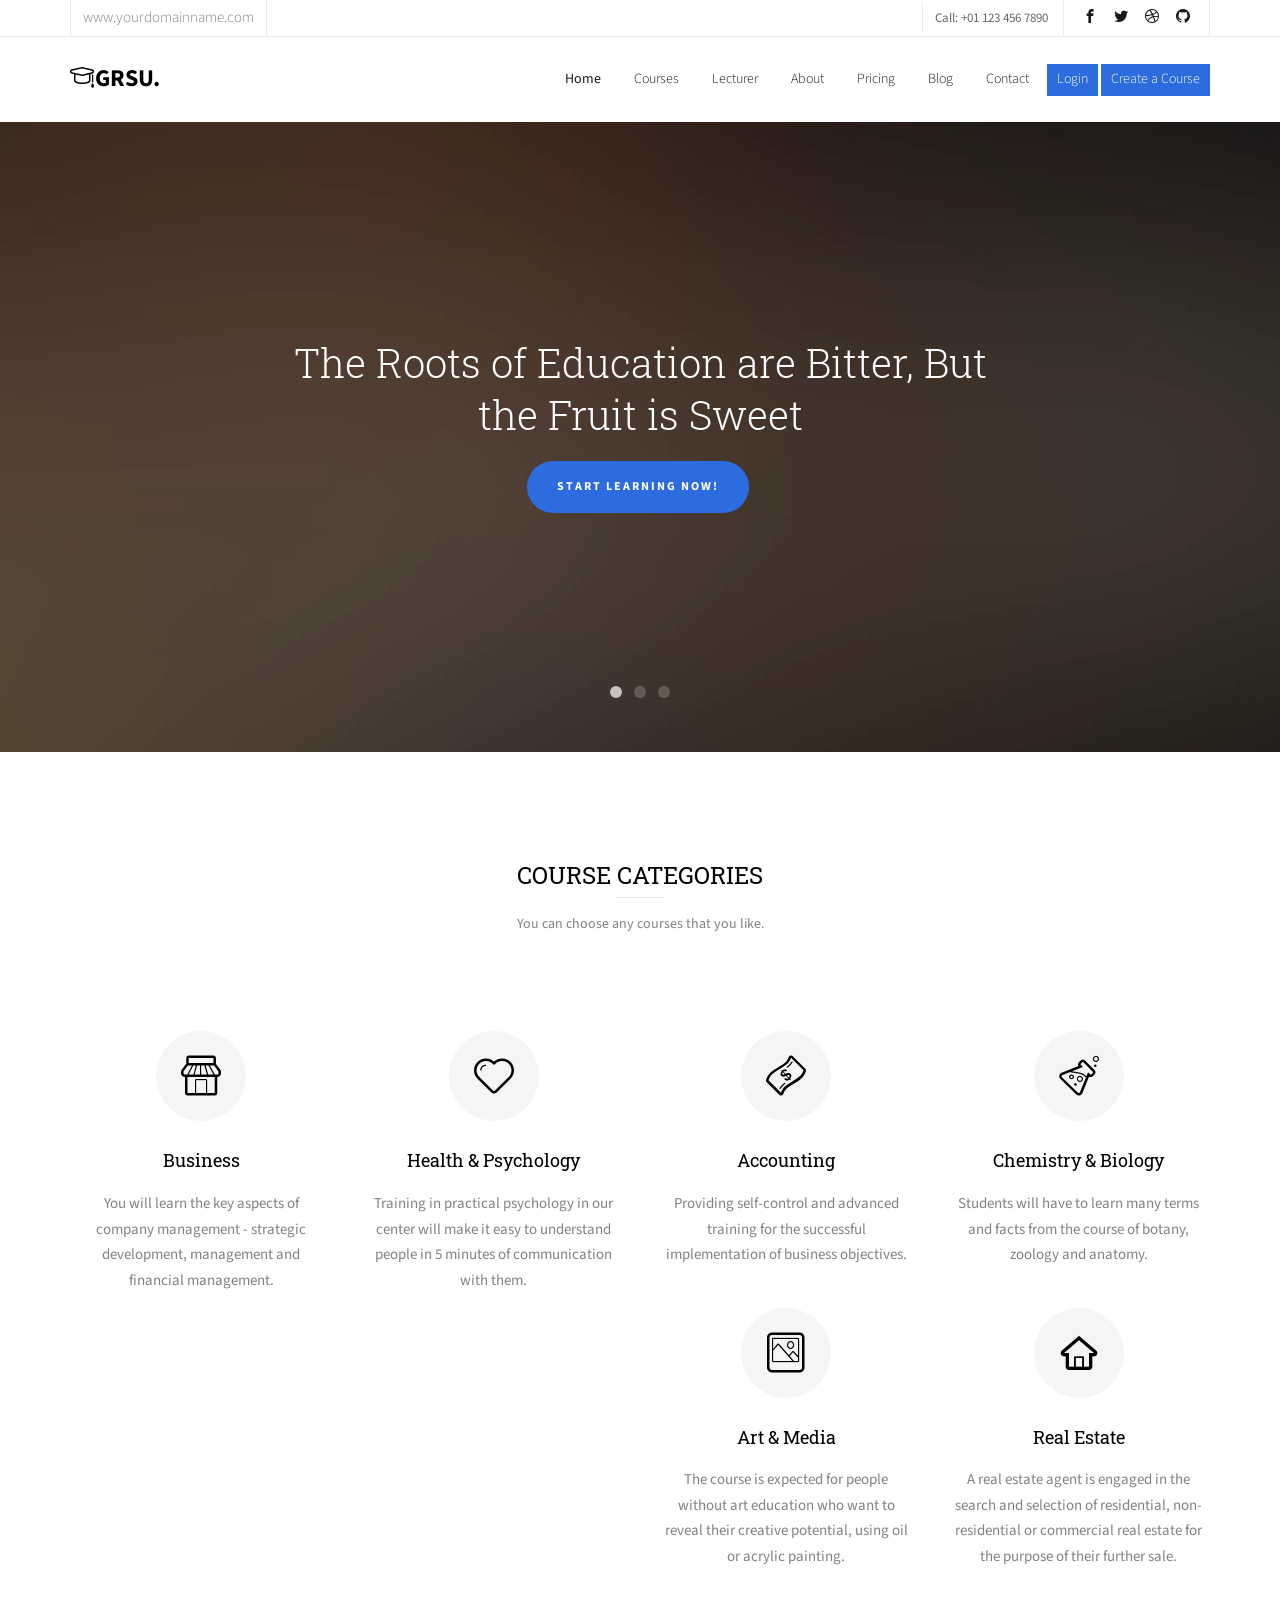
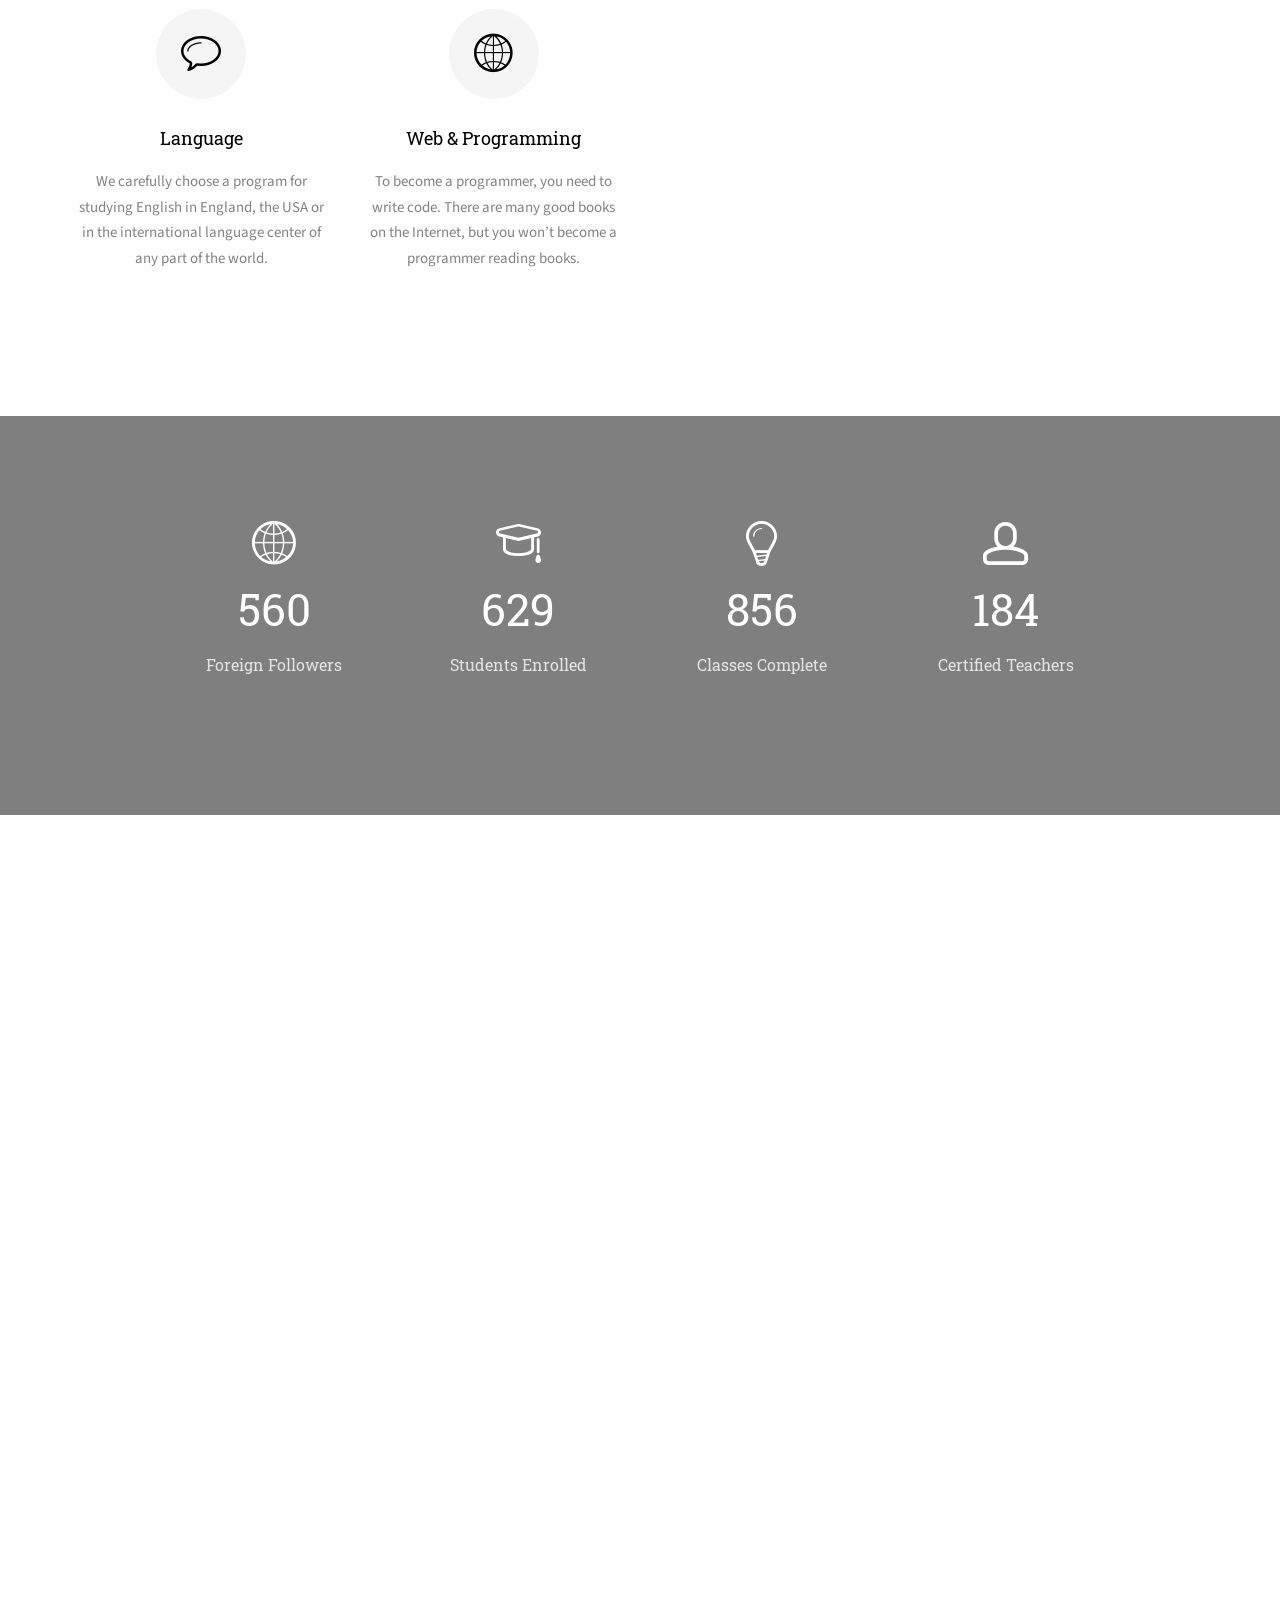
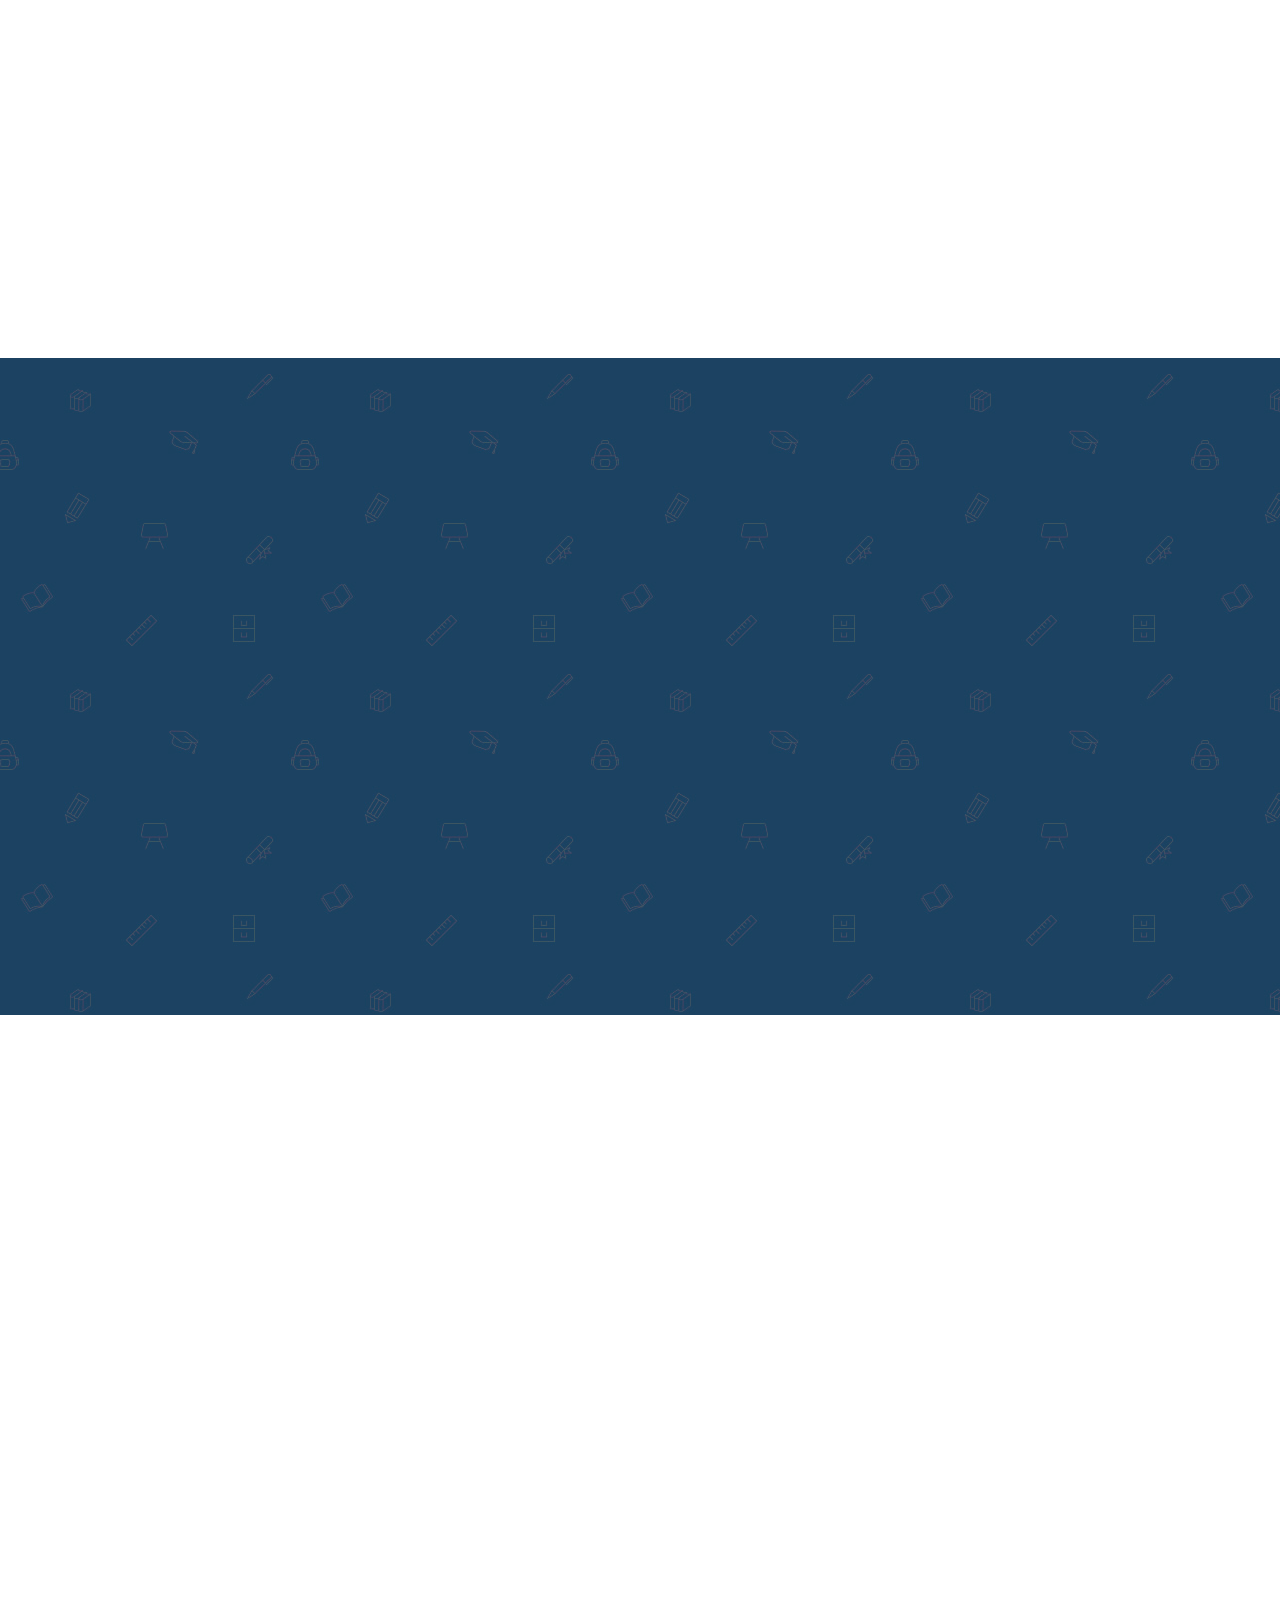
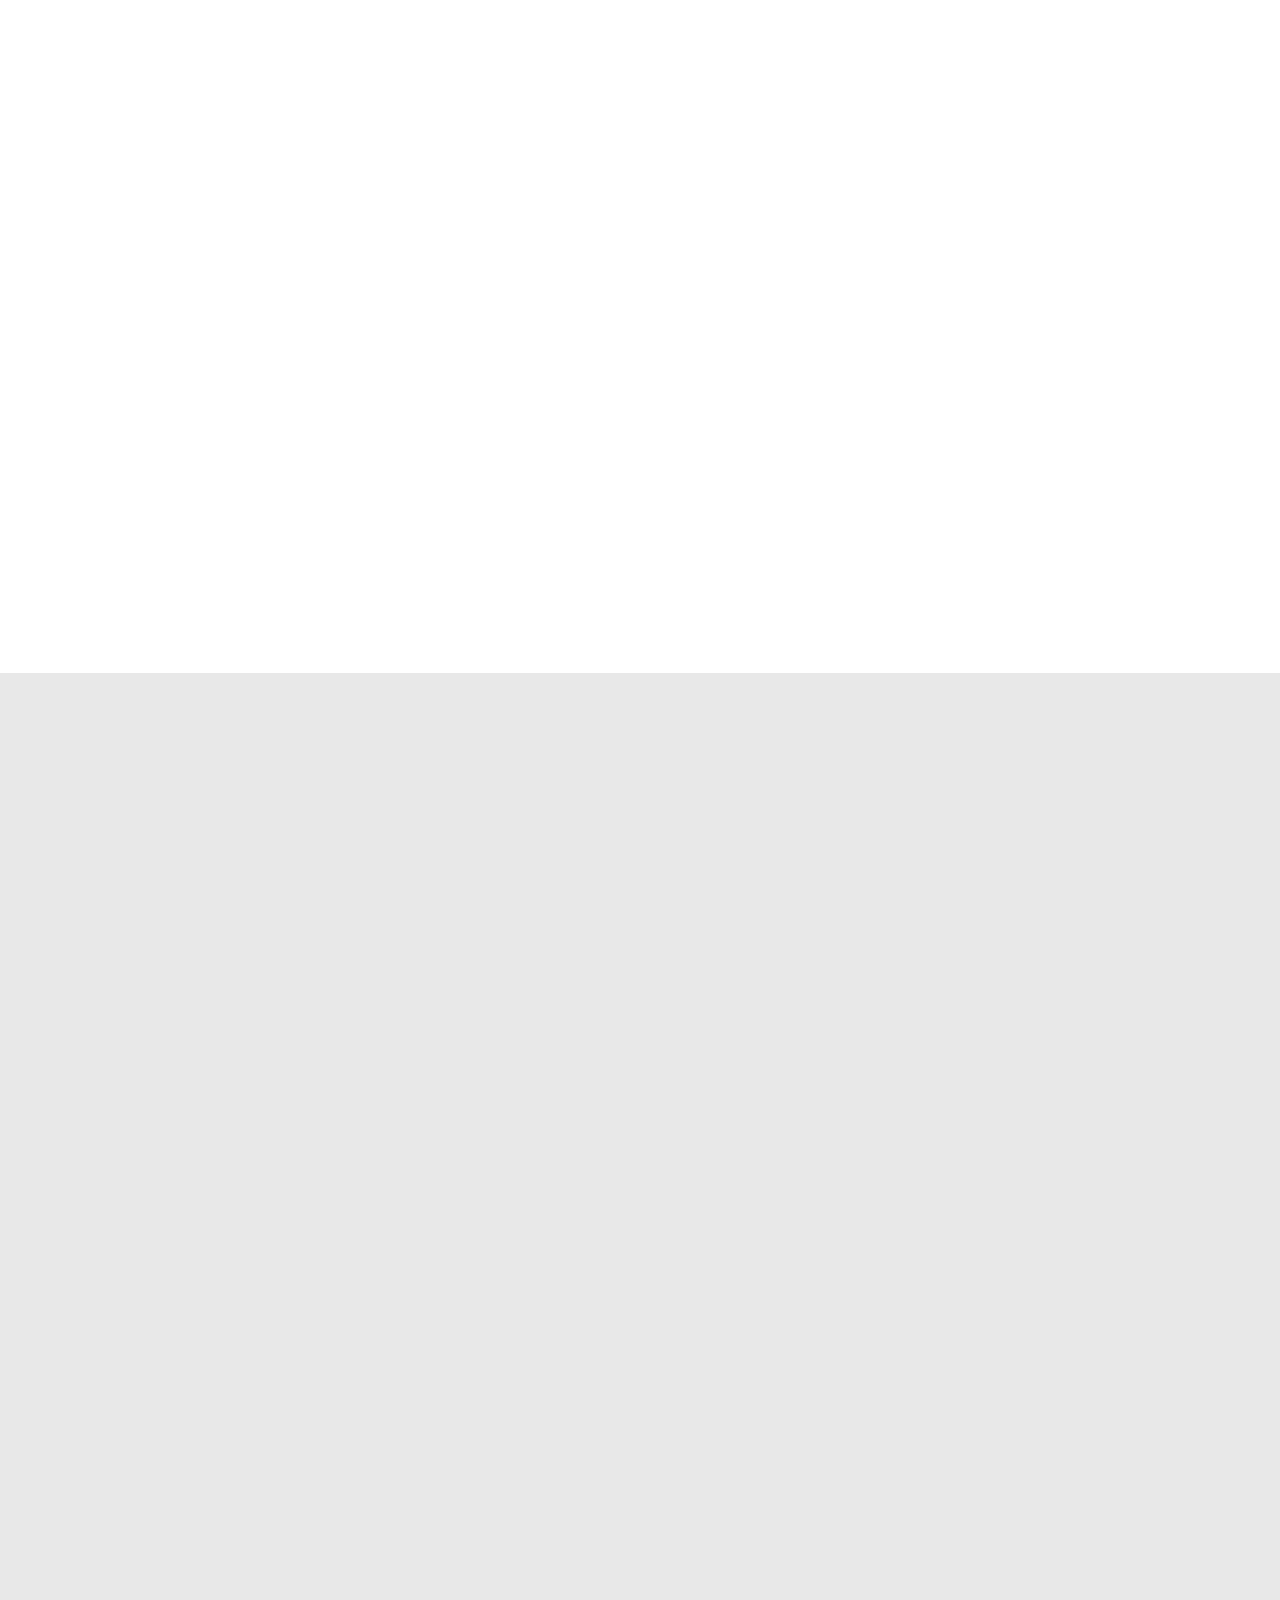
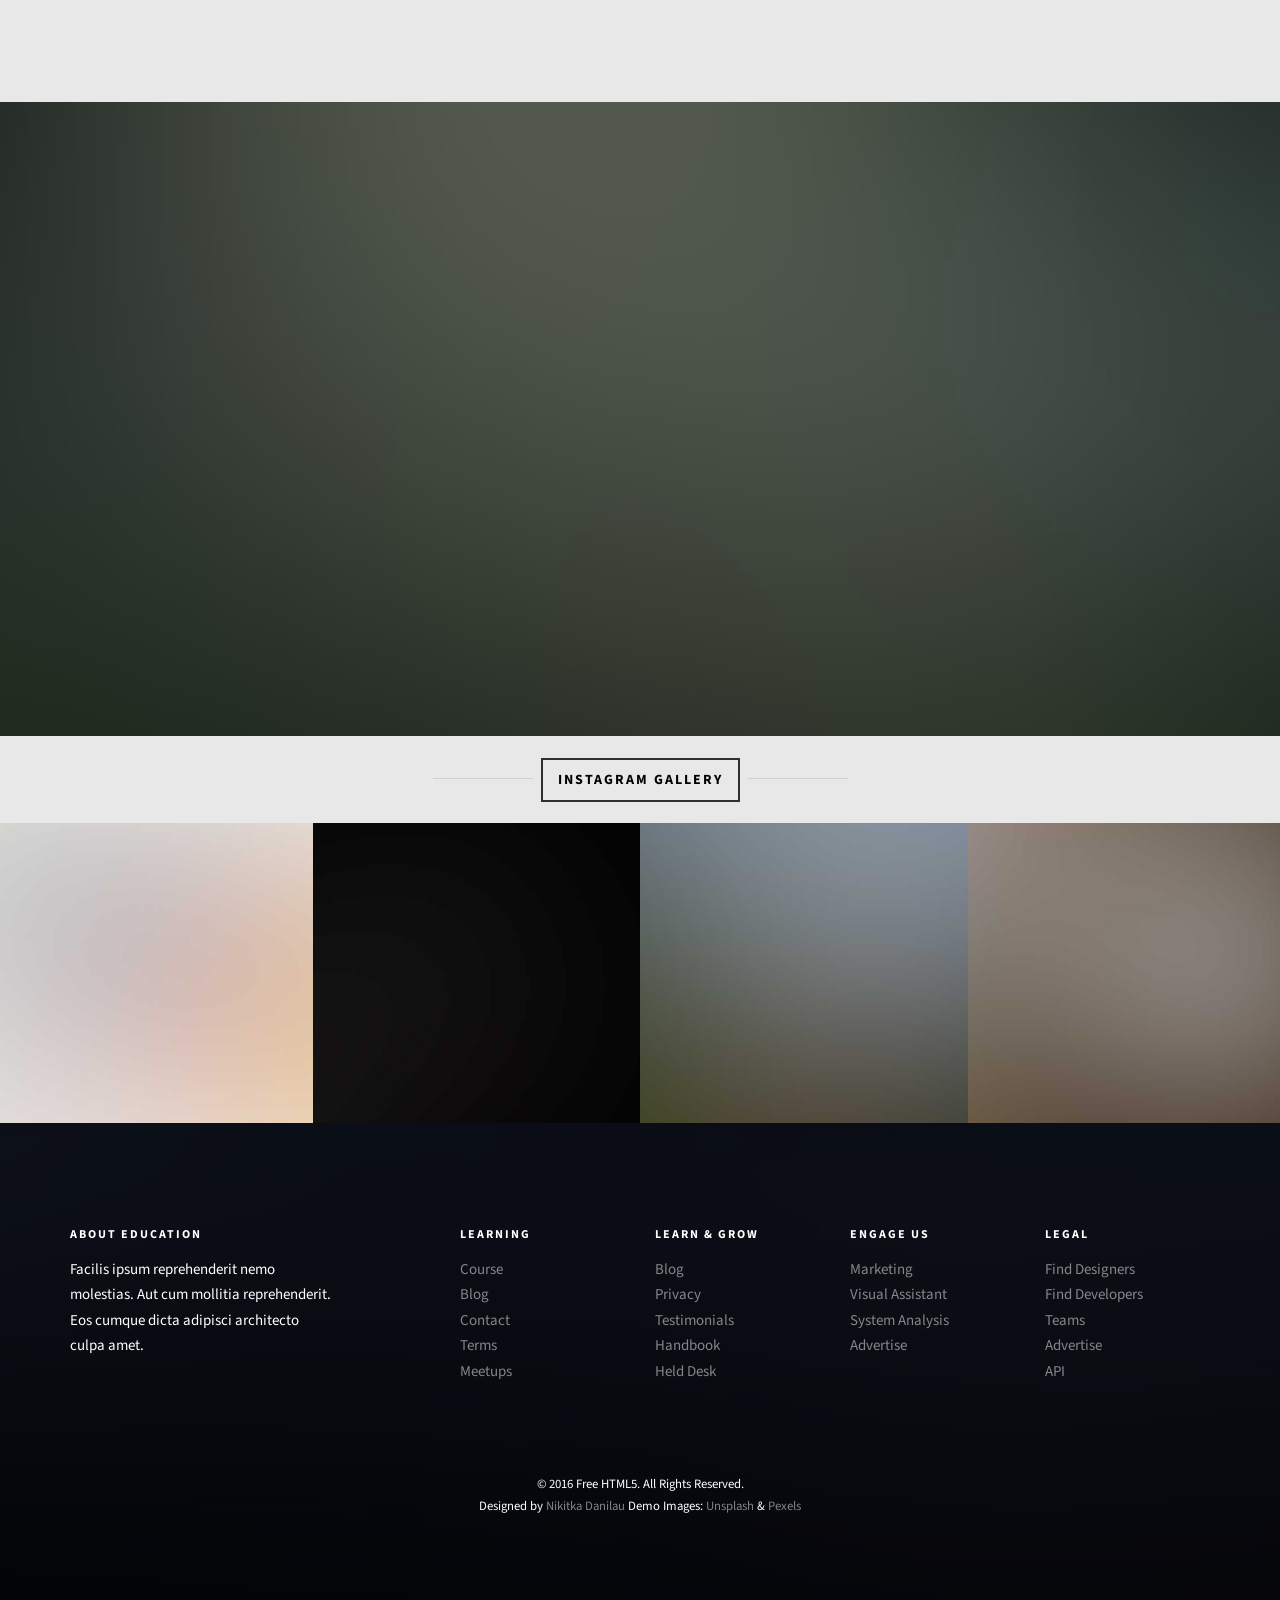
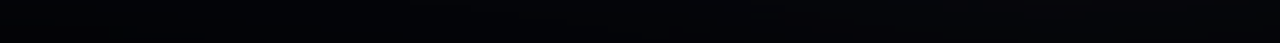
==== commit 39b60c43: "Home page Update 1.0" ====
--- a/Portal/education/index.html
+++ b/Portal/education/index.html
@@ -100,7 +100,7 @@
 						<ul>
 							<li class="active"><a href="index.html">Home</a></li>
 							<li><a href="courses.html">Courses</a></li>
-							<li><a href="teacher.html">Teacher</a></li>
+							<li><a href="teacher.html">Lecturer</a></li>
 							<li><a href="about.html">About</a></li>
 							<li><a href="pricing.html">Pricing</a></li>
 							<li class="has-dropdown">
@@ -114,7 +114,7 @@
 							</li>
 							<li><a href="contact.html">Contact</a></li>
 							<li class="btn-cta"><a href="../LogForm/index.html"><span>Login</span></a></li>
-							<li class="btn-cta"><a href="#"><span>Create a Course</span></a></li>
+							<li class="btn-cta create-a-course"><a href="#"><span>Create a Course</span></a></li>
 						</ul>
 					</div>
 				</div>
@@ -133,7 +133,7 @@
 			   			<div class="col-md-8 col-md-offset-2 text-center slider-text">
 			   				<div class="slider-text-inner">
 			   					<h1>The Roots of Education are Bitter, But the Fruit is Sweet</h1>
-									<h2>Brought to you by <a href="https://vk.com/iosif1901" target="_blank">Nikitka Danilau</a></h2>
+									<!-- <h2>Brought to you by <a href="https://vk.com/iosif1901" target="_blank">Nikitka Danilau</a></h2> -->
 									<p><a class="btn btn-primary btn-lg" href="#">Start Learning Now!</a></p>
 			   				</div>
 			   			</div>
@@ -147,7 +147,7 @@
 			   			<div class="col-md-8 col-md-offset-2 text-center slider-text">
 			   				<div class="slider-text-inner">
 			   					<h1>The Great Aim of Education is not Knowledge, But Action</h1>
-									<h2>Brought to you by <a href="https://vk.com/iosif1901" target="_blank">Nikitka Danilau</a></h2>
+									<!-- <h2>Brought to you by <a href="https://vk.com/iosif1901" target="_blank">Nikitka Danilau</a></h2> -->
 									<p><a class="btn btn-primary btn-lg btn-learn" href="#">Start Learning Now!</a></p>
 			   				</div>
 			   			</div>
@@ -161,7 +161,9 @@
 			   			<div class="col-md-8 col-md-offset-2 text-center slider-text">
 			   				<div class="slider-text-inner">
 			   					<h1>We Help You to Learn New Things</h1>
-									<h2>Brought to you by <a href="https://vk.com/iosif1901" target="_blank">Nikitka Danilau</a></h2>
+									<!-- <h2>Brought to you by -->
+										<!-- <a href="https://vk.com/iosif1901" target="_blank">Nikitka Danilau</a> -->
+									<!-- </h2> -->
 									<p><a class="btn btn-primary btn-lg btn-learn" href="#">Start Learning Now!</a></p>
 			   				</div>
 			   			</div>
@@ -177,7 +179,7 @@
 			<div class="row animate-box">
 				<div class="col-md-6 col-md-offset-3 text-center fh5co-heading">
 					<h2>Course categories</h2>
-					<p>Dignissimos asperiores vitae velit veniam totam fuga molestias accusamus alias autem provident. Odit ab aliquam dolor eius.</p>
+					<p>You can choose any courses that you like.</p>
 				</div>
 			</div>
 			<div class="row">
@@ -188,7 +190,7 @@
 						</span>
 						<div class="desc">
 							<h3><a href="#">Business</a></h3>
-							<p>Dignissimos asperiores vitae velit veniam totam fuga molestias accusamus alias autem provident. Odit ab aliquam dolor eius.</p>
+							<p>You will learn the key aspects of company management - strategic development, management and financial management.</p>
 						</div>
 					</div>
 				</div>
@@ -199,7 +201,7 @@
 						</span>
 						<div class="desc">
 							<h3><a href="#">Health &amp; Psychology</a></h3>
-							<p>Dignissimos asperiores vitae velit veniam totam fuga molestias accusamus alias autem provident. Odit ab aliquam dolor eius.</p>
+							<p>Training in practical psychology in our center will make it easy to understand people in 5 minutes of communication with them.</p>
 						</div>
 					</div>
 				</div>
@@ -210,7 +212,7 @@
 						</span>
 						<div class="desc">
 							<h3><a href="#">Accounting</a></h3>
-							<p>Dignissimos asperiores vitae velit veniam totam fuga molestias accusamus alias autem provident. Odit ab aliquam dolor eius.</p>
+							<p>Providing self-control and advanced training for the successful implementation of business objectives.</p>
 						</div>
 					</div>
 				</div>
@@ -220,8 +222,8 @@
 							<i class="icon-lab2"></i>
 						</span>
 						<div class="desc">
-							<h3><a href="#">Science &amp; Technology</a></h3>
-							<p>Dignissimos asperiores vitae velit veniam totam fuga molestias accusamus alias autem provident. Odit ab aliquam dolor eius.</p>
+							<h3><a href="#">Chemistry &amp; Biology</a></h3>
+							<p>Students will have to learn many terms and facts from the course of botany, zoology and anatomy.</p>
 						</div>
 					</div>
 				</div>
@@ -232,7 +234,7 @@
 						</span>
 						<div class="desc">
 							<h3><a href="#">Art &amp; Media</a></h3>
-							<p>Dignissimos asperiores vitae velit veniam totam fuga molestias accusamus alias autem provident. Odit ab aliquam dolor eius.</p>
+							<p>The course is expected for people without art education who want to reveal their creative potential, using oil or acrylic painting.</p>
 						</div>
 					</div>
 				</div>
@@ -243,7 +245,7 @@
 						</span>
 						<div class="desc">
 							<h3><a href="#">Real Estate</a></h3>
-							<p>Dignissimos asperiores vitae velit veniam totam fuga molestias accusamus alias autem provident. Odit ab aliquam dolor eius.</p>
+							<p>A real estate agent is engaged in the search and selection of residential, non-residential or commercial real estate for the purpose of their further sale.</p>
 						</div>
 					</div>
 				</div>
@@ -254,7 +256,7 @@
 						</span>
 						<div class="desc">
 							<h3><a href="#">Language</a></h3>
-							<p>Dignissimos asperiores vitae velit veniam totam fuga molestias accusamus alias autem provident. Odit ab aliquam dolor eius.</p>
+							<p>We carefully choose a program for studying English in England, the USA or in the international language center of any part of the world.</p>
 						</div>
 					</div>
 				</div>
@@ -265,7 +267,7 @@
 						</span>
 						<div class="desc">
 							<h3><a href="#">Web &amp; Programming</a></h3>
-							<p>Dignissimos asperiores vitae velit veniam totam fuga molestias accusamus alias autem provident. Odit ab aliquam dolor eius.</p>
+							<p>To become a programmer, you need to write code. There are many good books on the Internet, but you won’t become a programmer reading books.</p>
 						</div>
 					</div>
 				</div>
@@ -316,11 +318,11 @@
 			<div class="row">
 				<div class="col-md-6 animate-box">
 					<div class="course">
-						<a href="#" class="course-img" style="background-image: url(images/project-1.jpg);">
+						<a href="#" class="course-img" style="background-image: url(images/It.jpg);">
 						</a>
 						<div class="desc">
 							<h3><a href="#">Web Master</a></h3>
-							<p>Dignissimos asperiores vitae velit veniam totam fuga molestias accusamus alias autem provident. Odit ab aliquam dolor eius molestias accusamus alias autem provident. Odit ab aliquam dolor eius.</p>
+							<p>We offer training courses in the most relevant areas: software development (Java, .NET, PHP, Python, C ++, iOS, Android), testing (manual and automated Java / Python), business analysis, UI / UX and web design, Internet Marketing.</p>
 							<span><a href="#" class="btn btn-primary btn-sm btn-course">Take A Course</a></span>
 						</div>
 					</div>
--- a/Portal/education/css/style.css
+++ b/Portal/education/css/style.css
@@ -7,7 +7,7 @@
 }
 /* =======================================================
 *
-* 	Template Style 
+* 	Template Style
 *
 * ======================================================= */
 body {
@@ -1638,4 +1638,10 @@
   opacity: 0;
 }
 
+@media screen and (max-width: 991px) {
+	.create-a-course{
+		position: relative;
+		top: 5px;
+	}
+}
 /*# sourceMappingURL=style.css.map */
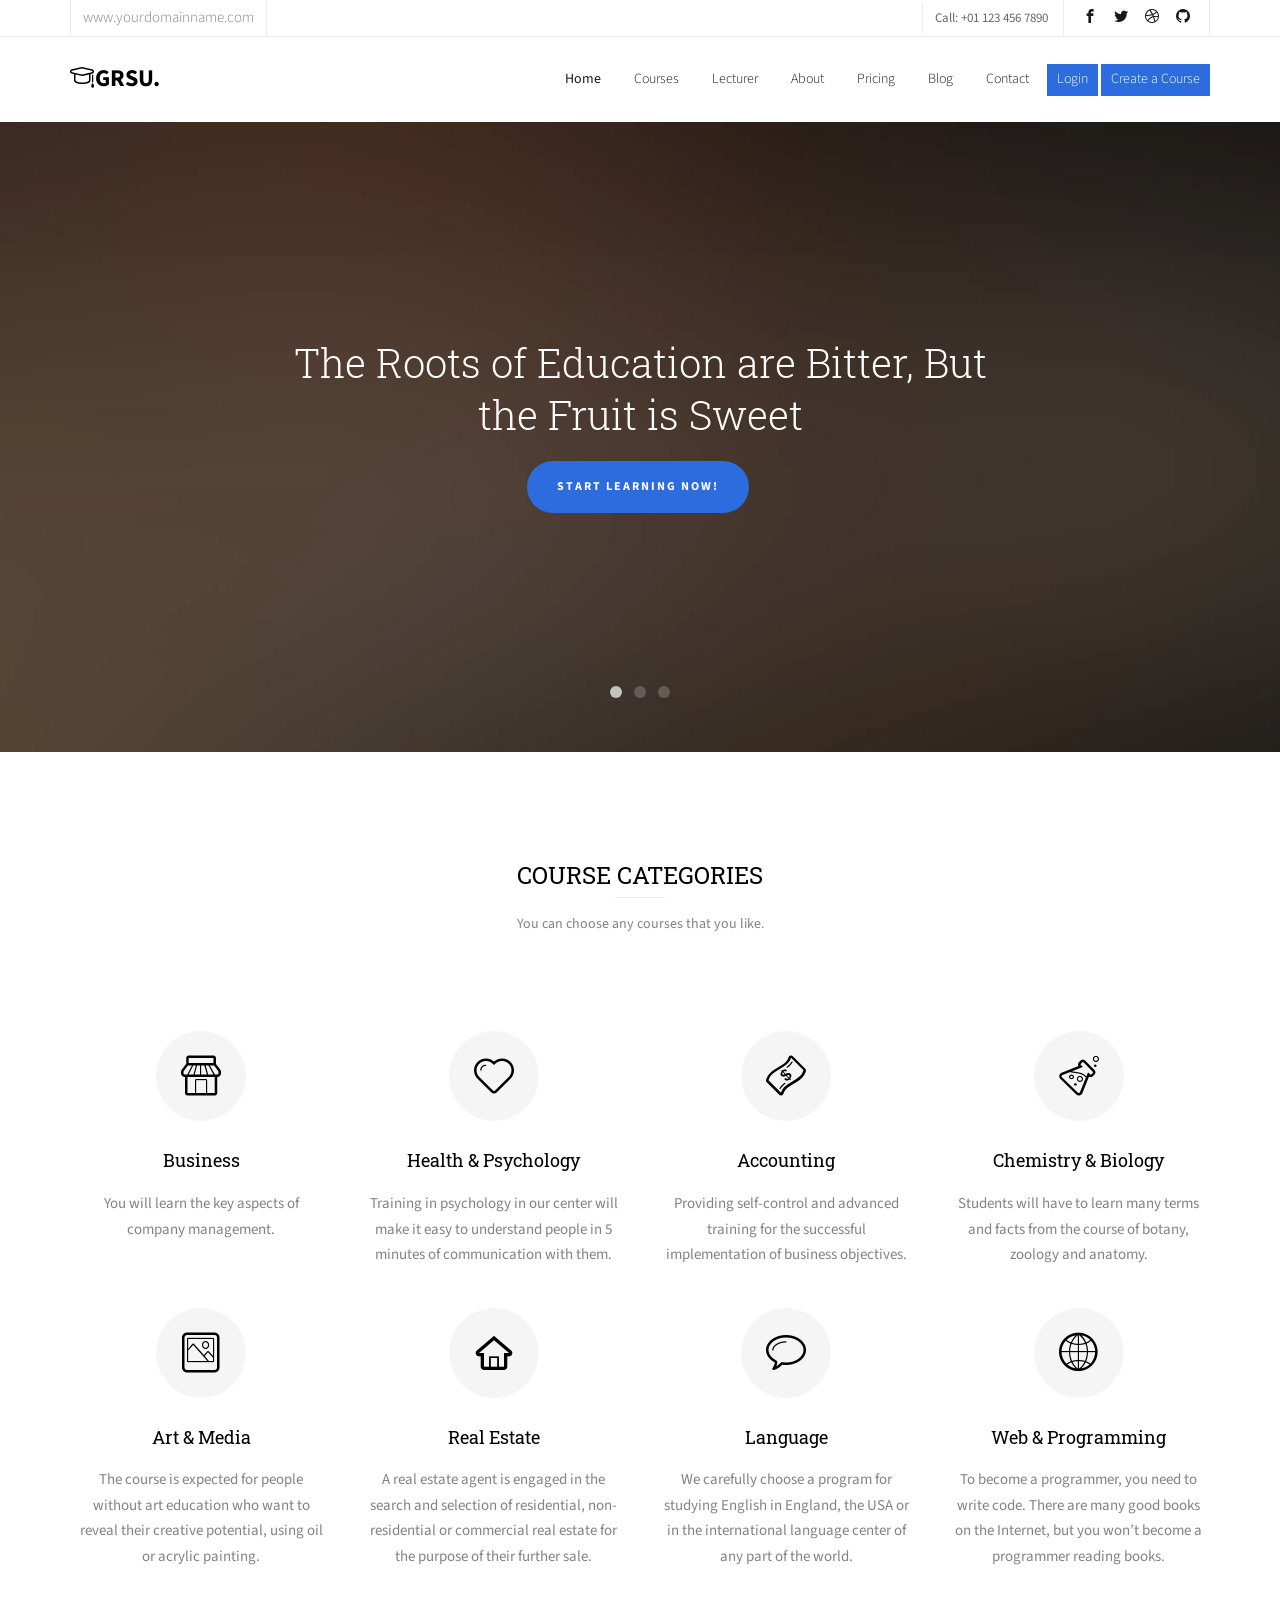
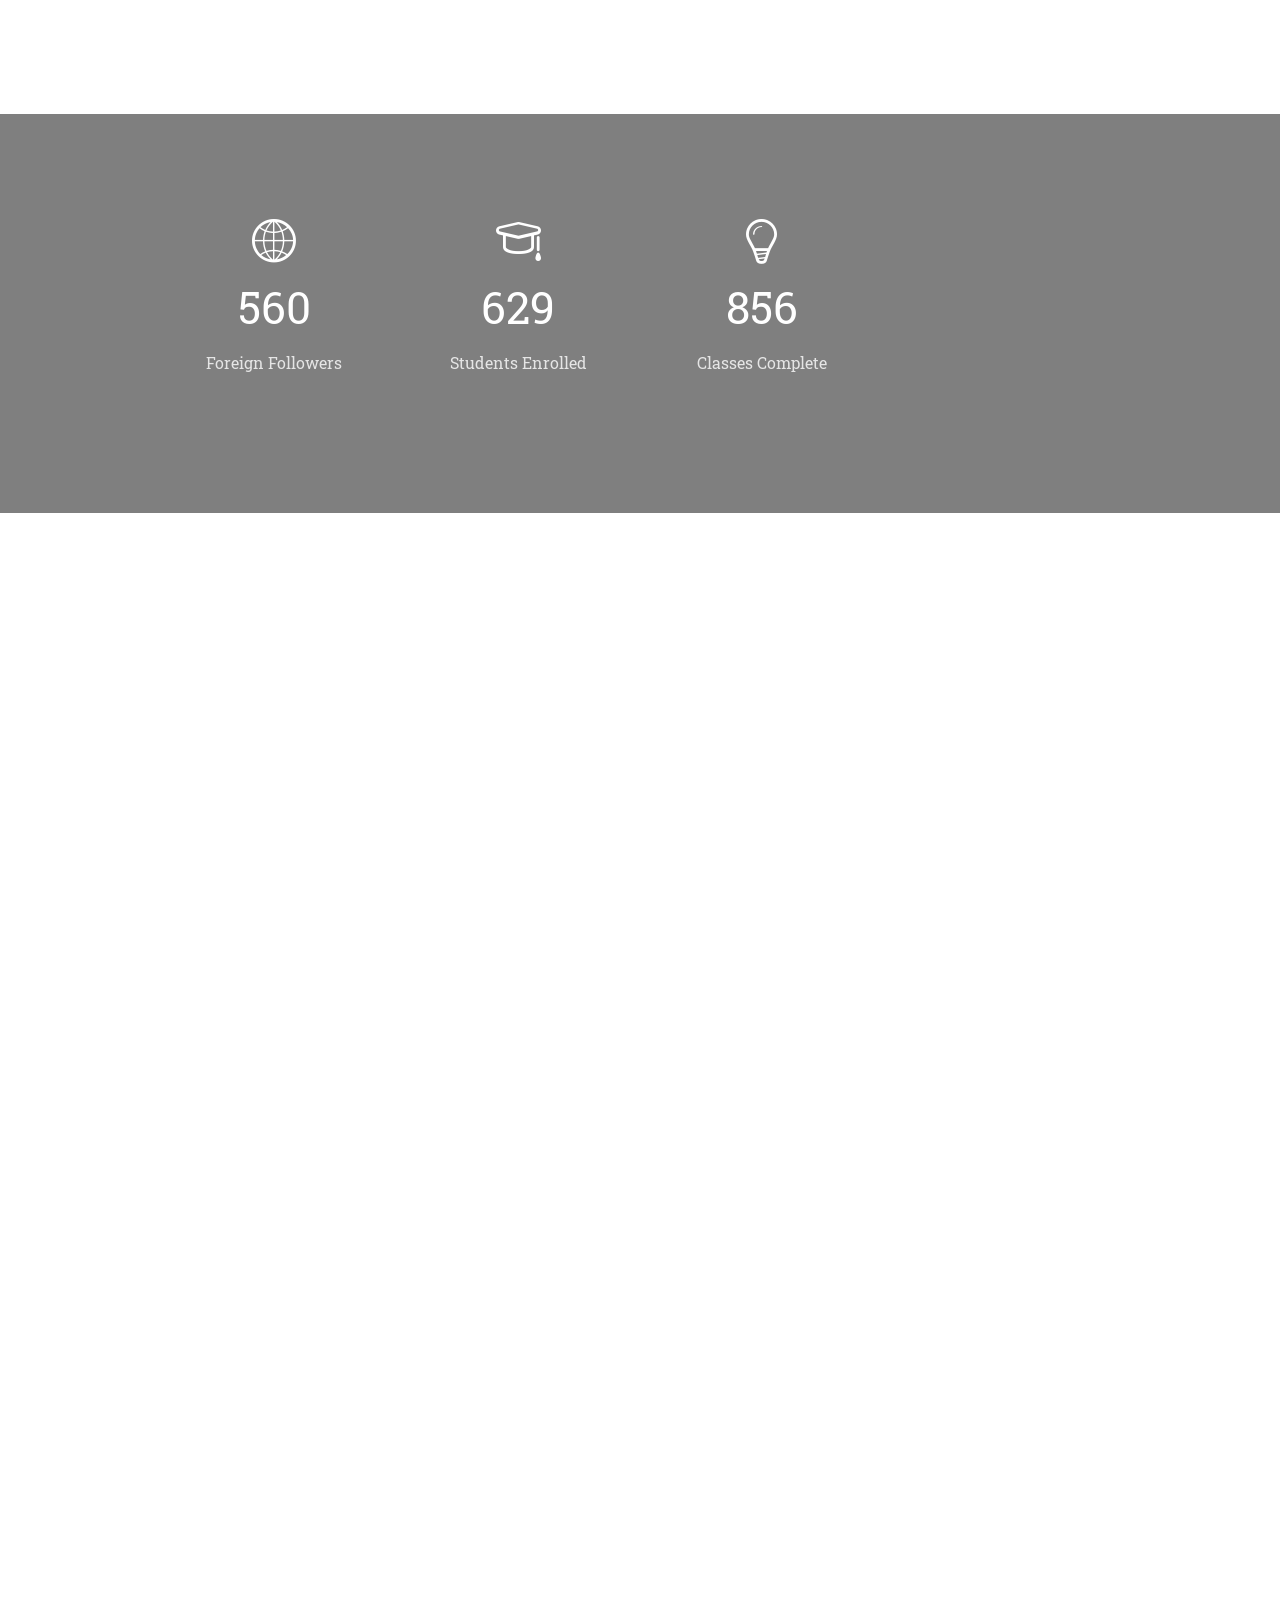
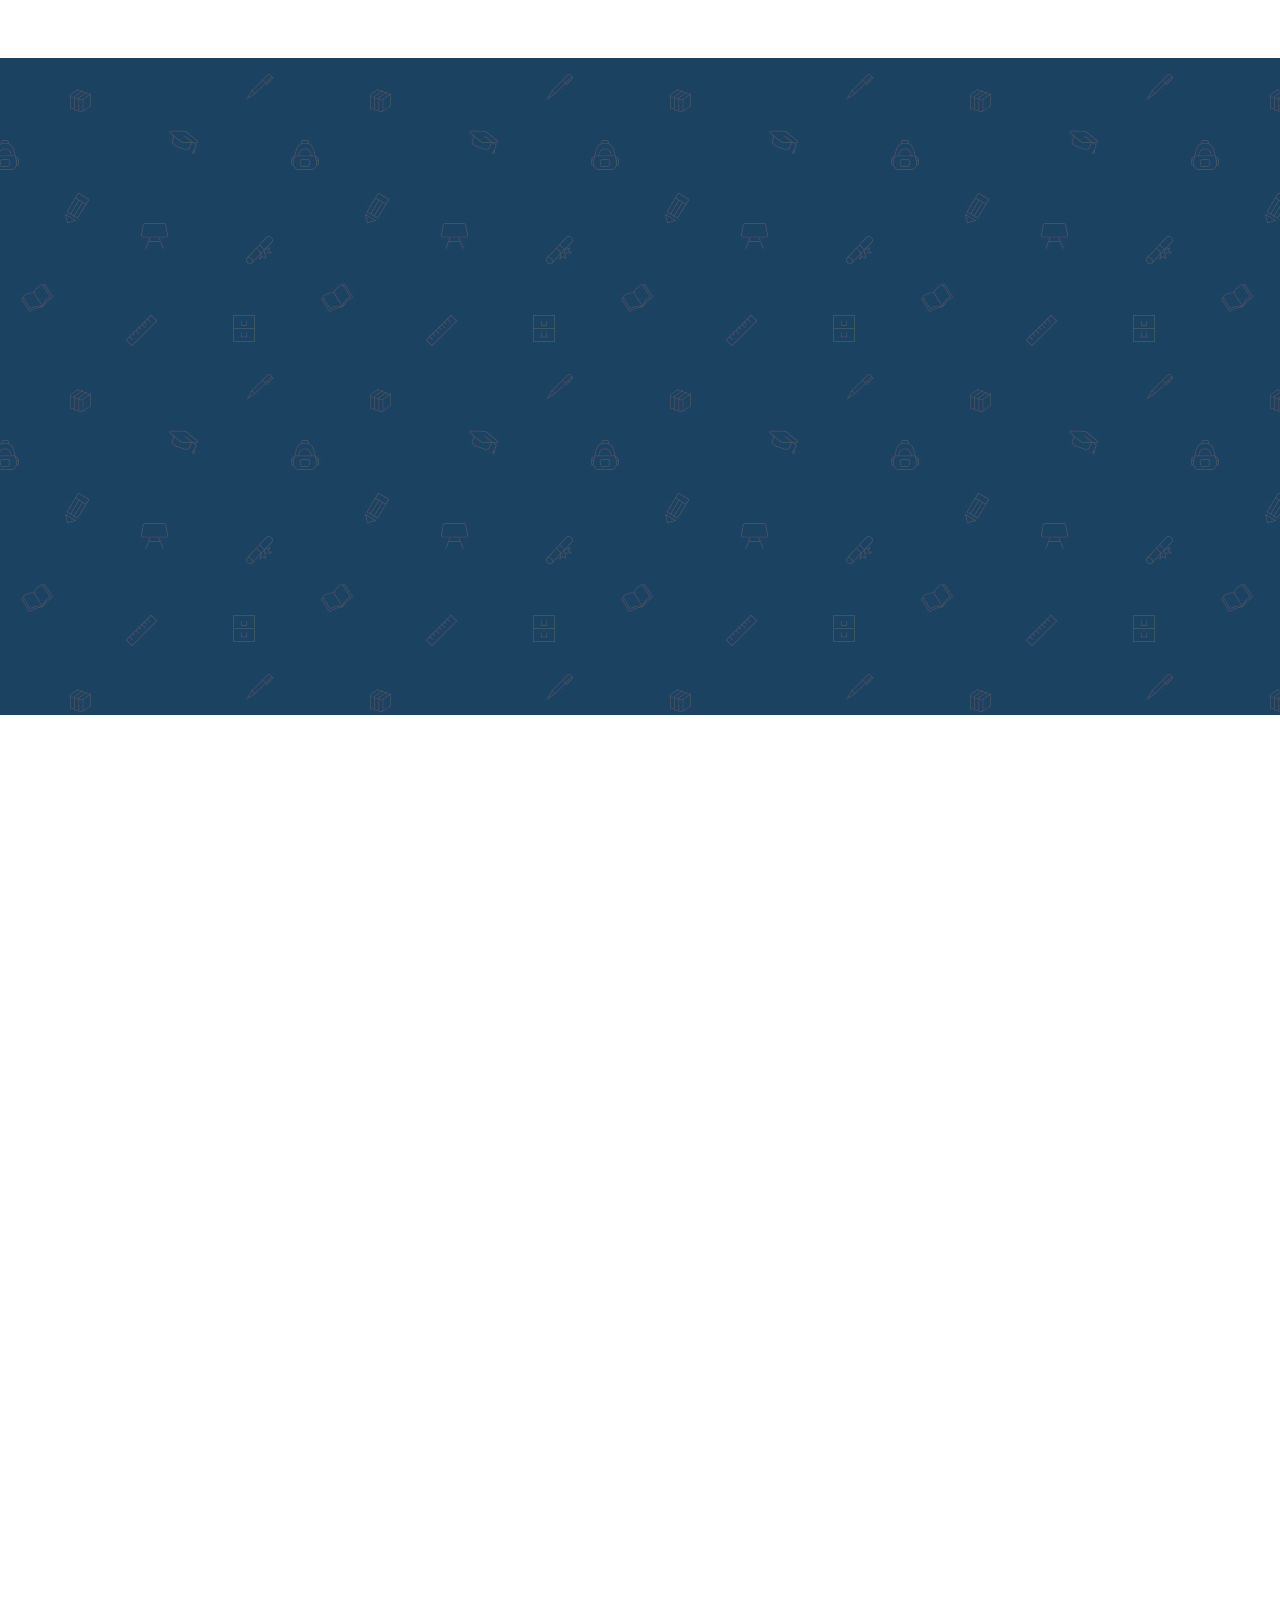
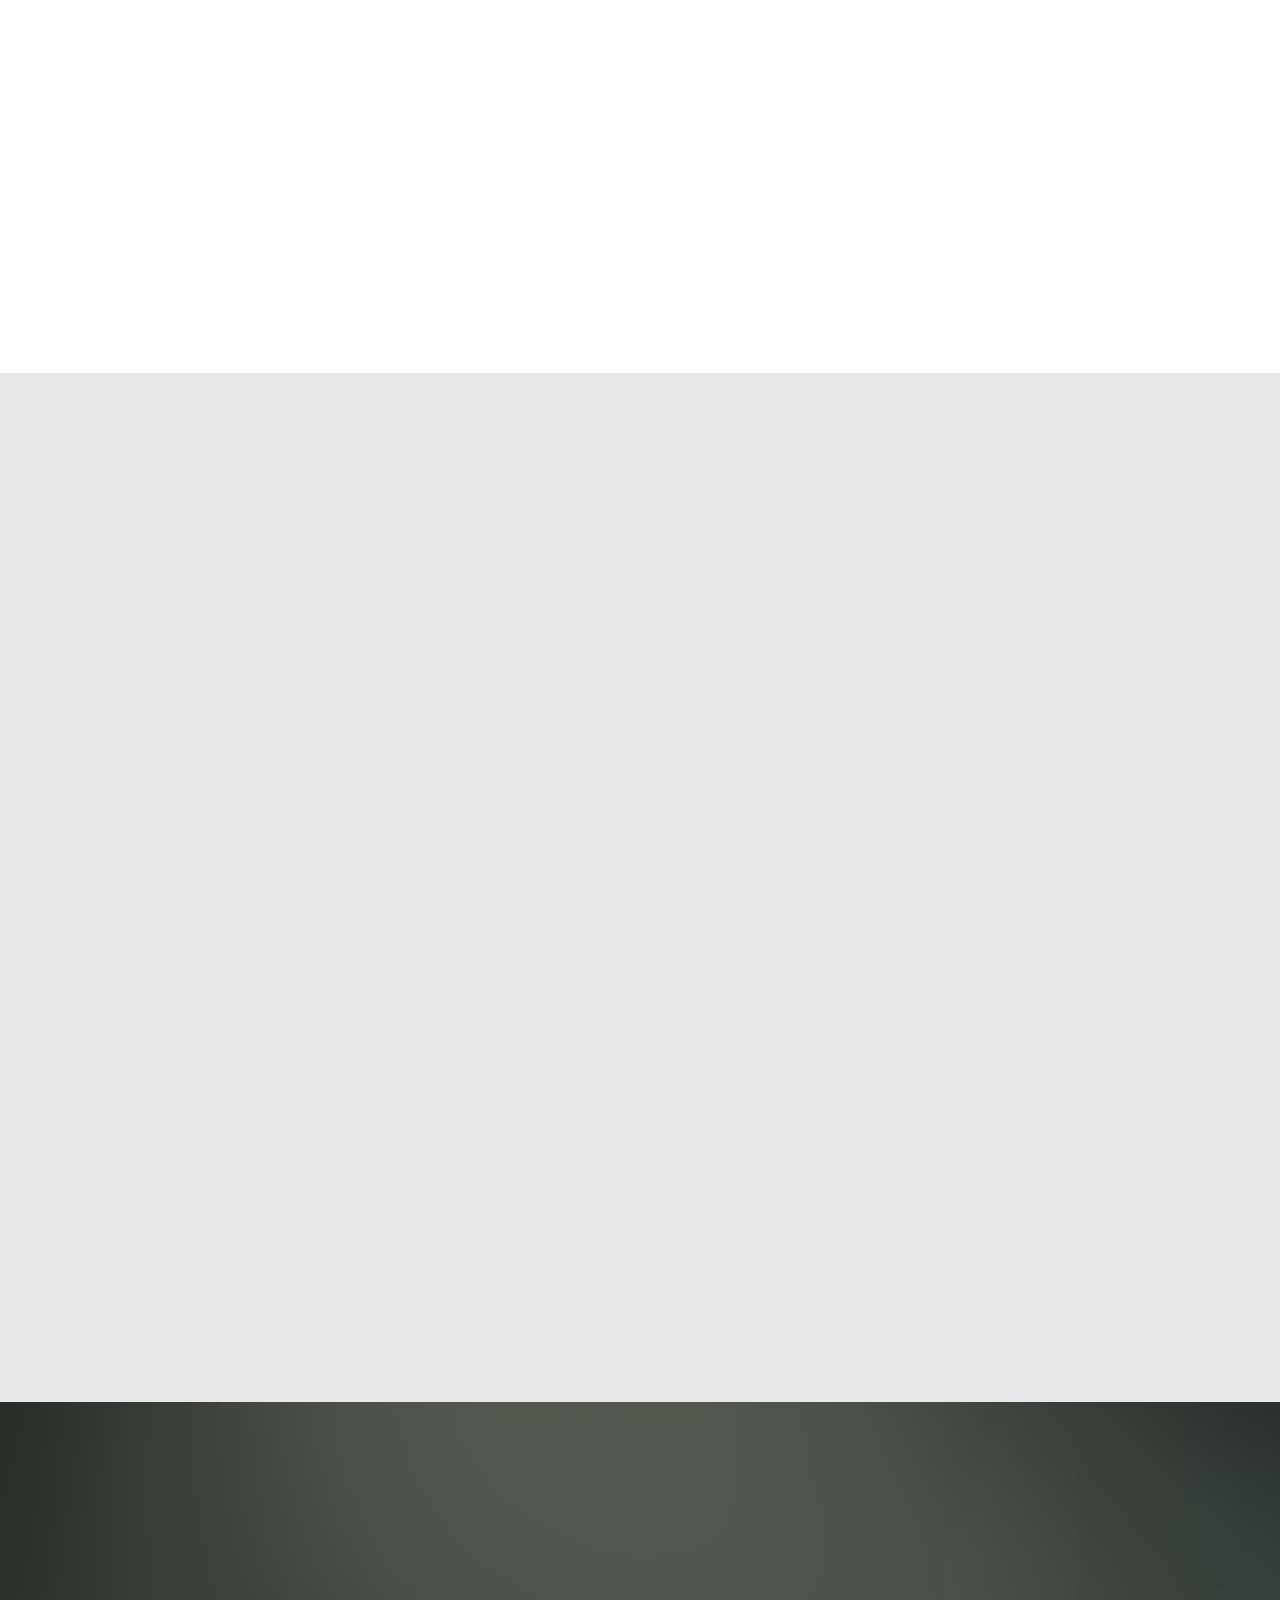
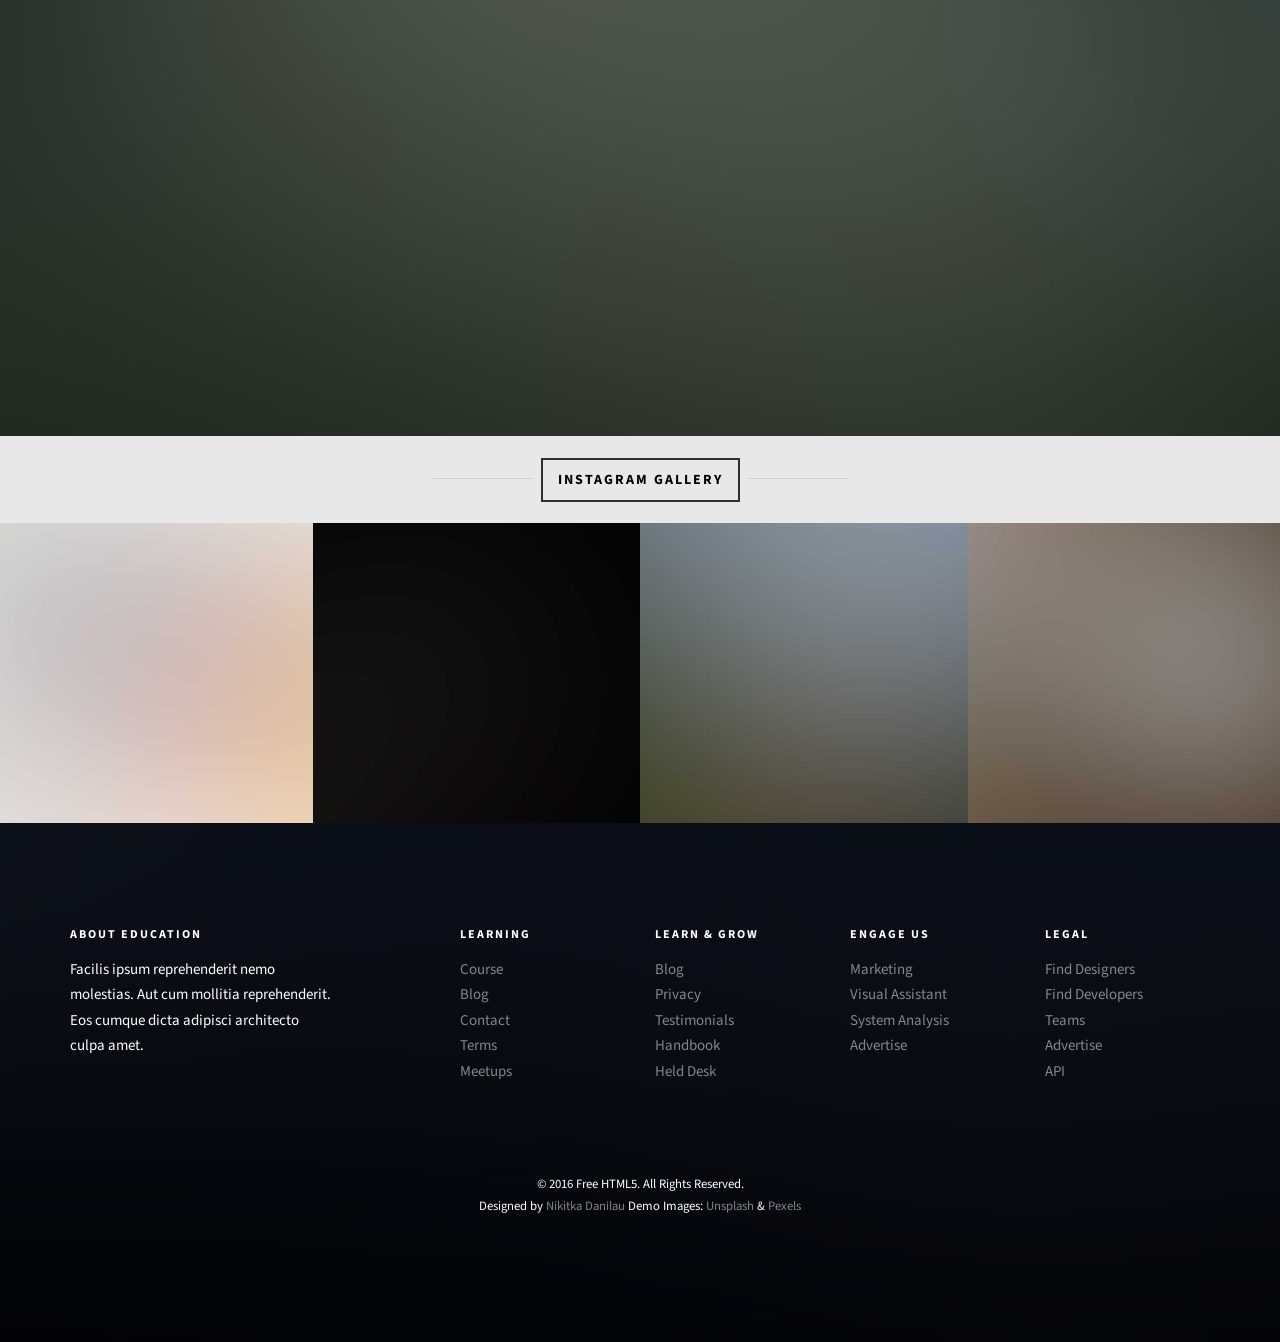
==== commit 3a1fb279: "Home page Update 2" ====
--- a/Portal/education/index.html
+++ b/Portal/education/index.html
@@ -190,7 +190,7 @@
 						</span>
 						<div class="desc">
 							<h3><a href="#">Business</a></h3>
-							<p>You will learn the key aspects of company management - strategic development, management and financial management.</p>
+							<p>You will learn the key aspects of company management.</p>
 						</div>
 					</div>
 				</div>
@@ -201,7 +201,7 @@
 						</span>
 						<div class="desc">
 							<h3><a href="#">Health &amp; Psychology</a></h3>
-							<p>Training in practical psychology in our center will make it easy to understand people in 5 minutes of communication with them.</p>
+							<p>Training in psychology in our center will make it easy to understand people in 5 minutes of communication with them.</p>
 						</div>
 					</div>
 				</div>
@@ -312,7 +312,7 @@
 			<div class="row animate-box">
 				<div class="col-md-6 col-md-offset-3 text-center fh5co-heading">
 					<h2>Our Course</h2>
-					<p>Dignissimos asperiores vitae velit veniam totam fuga molestias accusamus alias autem provident. Odit ab aliquam dolor eius.</p>
+					<p>Choose from some of online courses from our university and specialist organisations.</p>
 				</div>
 			</div>
 			<div class="row">
@@ -329,33 +329,33 @@
 				</div>
 				<div class="col-md-6 animate-box">
 					<div class="course">
-						<a href="#" class="course-img" style="background-image: url(images/project-2.jpg);">
+						<a href="#" class="course-img" style="background-image: url(images/Business.jpg);">
 						</a>
 						<div class="desc">
 							<h3><a href="#">Business &amp; Accounting</a></h3>
-							<p>Dignissimos asperiores vitae velit veniam totam fuga molestias accusamus alias autem provident. Odit ab aliquam dolor eius molestias accusamus alias autem provident. Odit ab aliquam dolor eius.</p>
+							<p>Business accounting is the systematic recording, analyzing, interpreting and presenting of financial information. Accounting may be done by one person in a small business, or by different teams in large organizations.</p>
 							<span><a href="#" class="btn btn-primary btn-sm btn-course">Take A Course</a></span>
 						</div>
 					</div>
 				</div>
 				<div class="col-md-6 animate-box">
 					<div class="course">
-						<a href="#" class="course-img" style="background-image: url(images/project-3.jpg);">
+						<a href="#" class="course-img" style="background-image: url(images/Robot.jpg);">
 						</a>
 						<div class="desc">
 							<h3><a href="#">Science &amp; Technology</a></h3>
-							<p>Dignissimos asperiores vitae velit veniam totam fuga molestias accusamus alias autem provident. Odit ab aliquam dolor eius molestias accusamus alias autem provident. Odit ab aliquam dolor eius.</p>
+							<p>Science may drive technological development, by generating demand for new instruments to address a scientific question, or by illustrating technical possibilities previously unconsidered. In turn, technology may drive scientific investigation.</p>
 							<span><a href="#" class="btn btn-primary btn-sm btn-course">Take A Course</a></span>
 						</div>
 					</div>
 				</div>
 				<div class="col-md-6 animate-box">
 					<div class="course">
-						<a href="#" class="course-img" style="background-image: url(images/project-4.jpg);">
+						<a href="#" class="course-img" style="background-image: url(images/People.jpg);">
 						</a>
 						<div class="desc">
 							<h3><a href="#">Health &amp; Psychology</a></h3>
-							<p>Dignissimos asperiores vitae velit veniam totam fuga molestias accusamus alias autem provident. Odit ab aliquam dolor eius molestias accusamus alias autem provident. Odit ab aliquam dolor eius.</p>
+							<p>Psychology is the science of behavior and mind. Psychology includes the study of conscious and unconscious phenomena, as well as feeling and thought. It is an academic discipline of immense scope.</p>
 							<span><a href="#" class="btn btn-primary btn-sm btn-course">Take A Course</a></span>
 						</div>
 					</div>
@@ -378,7 +378,7 @@
 						<div class="owl-carousel owl-carousel-fullwidth">
 							<div class="item">
 								<div class="testimony-slide active text-center">
-									<div class="user" style="background-image: url(images/person1.jpg);"></div>
+									<div class="user" style="background-image: url(images/Leo.jpg);"></div>
 									<span>Mary Walker<br><small>Students</small></span>
 									<blockquote>
 										<p>&ldquo;Far far away, behind the word mountains, far from the countries Vokalia and Consonantia, there live the blind texts. Separated they live in Bookmarksgrove right at the coast of the Semantics, a large language ocean.&rdquo;</p>
@@ -387,7 +387,7 @@
 							</div>
 							<div class="item">
 								<div class="testimony-slide active text-center">
-									<div class="user" style="background-image: url(images/person2.jpg);"></div>
+									<div class="user" style="background-image: url(images/OldLeo2.jpg);"></div>
 									<span>Mike Smith<br><small>Students</small></span>
 									<blockquote>
 										<p>&ldquo;Separated they live in Bookmarksgrove right at the coast of the Semantics, a large language ocean.&rdquo;</p>
@@ -396,7 +396,7 @@
 							</div>
 							<div class="item">
 								<div class="testimony-slide active text-center">
-									<div class="user" style="background-image: url(images/person3.jpg);"></div>
+									<div class="user" style="background-image: url(images/YoungLeo.jpg);"></div>
 									<span>Rita Jones<br><small>Teacher</small></span>
 									<blockquote>
 										<p>&ldquo;Far from the countries Vokalia and Consonantia, there live the blind texts. Separated they live in Bookmarksgrove right at the coast of the Semantics, a large language ocean.&rdquo;</p>
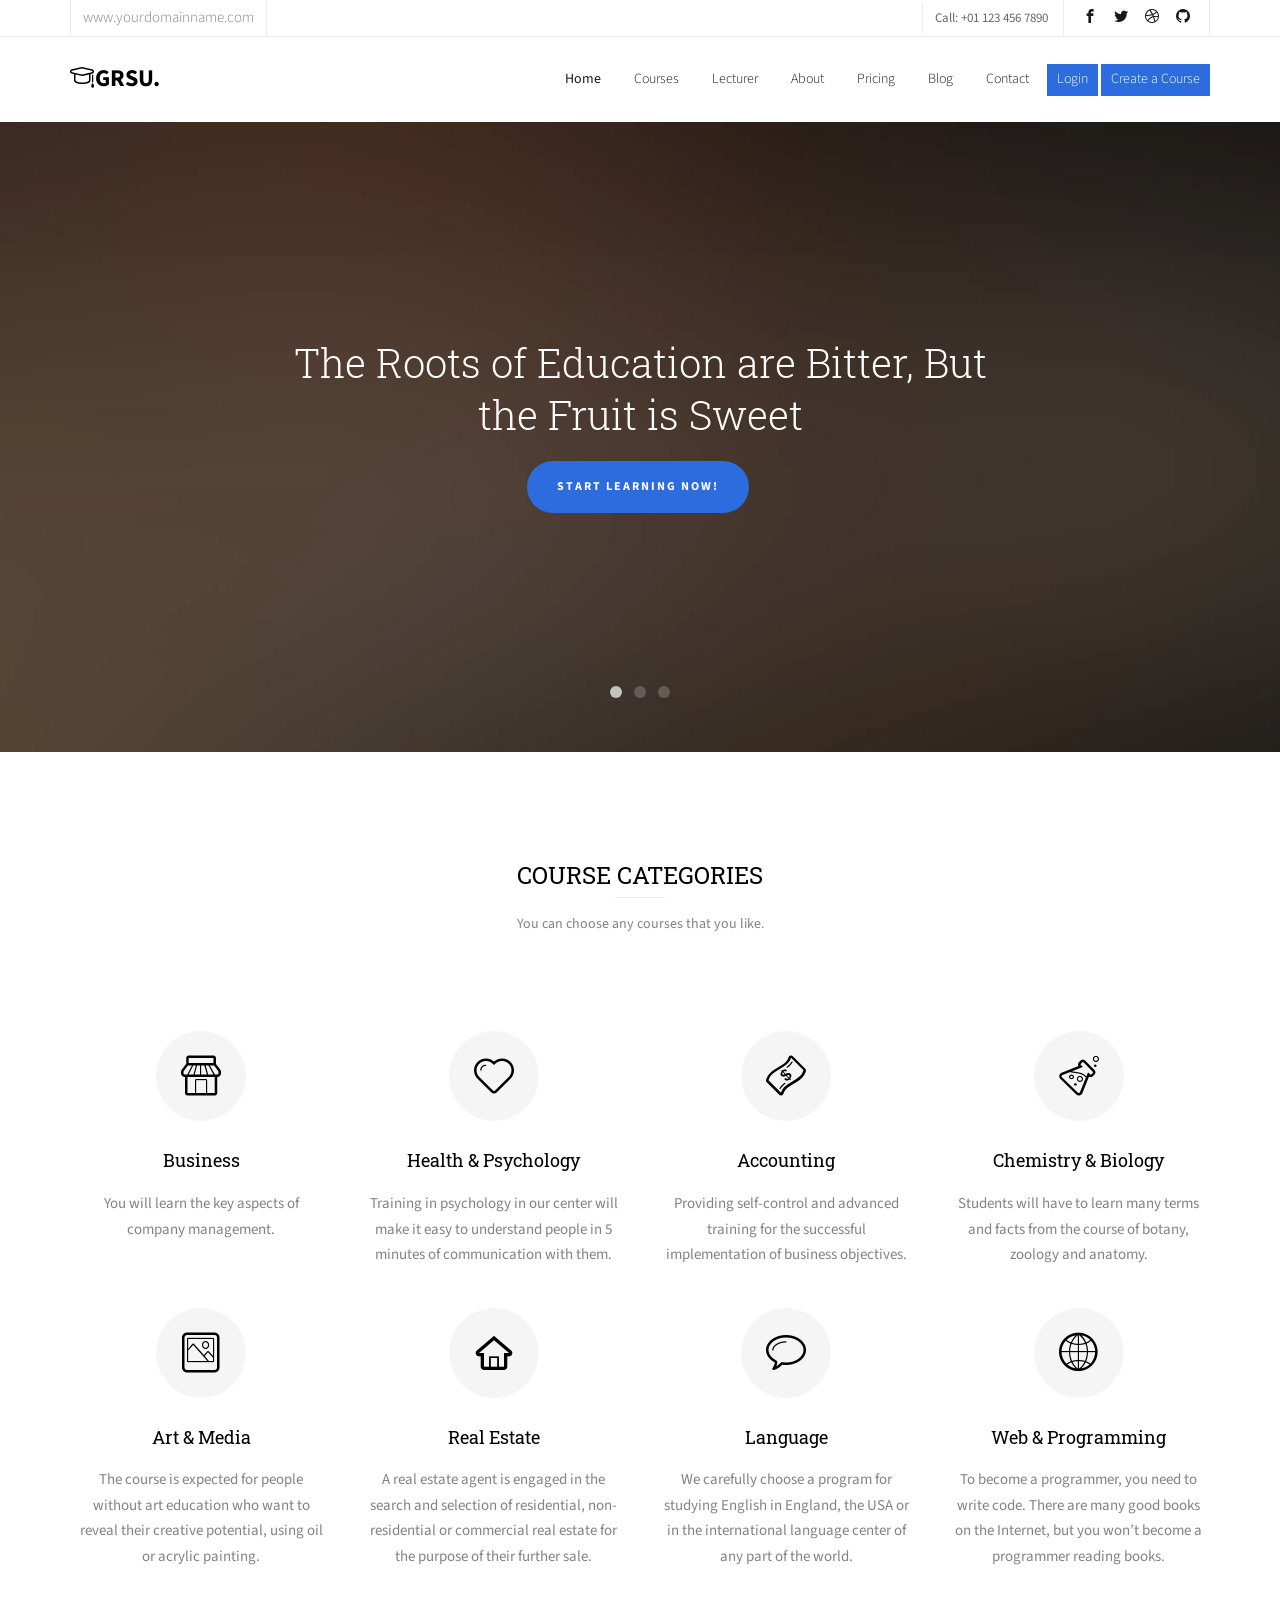
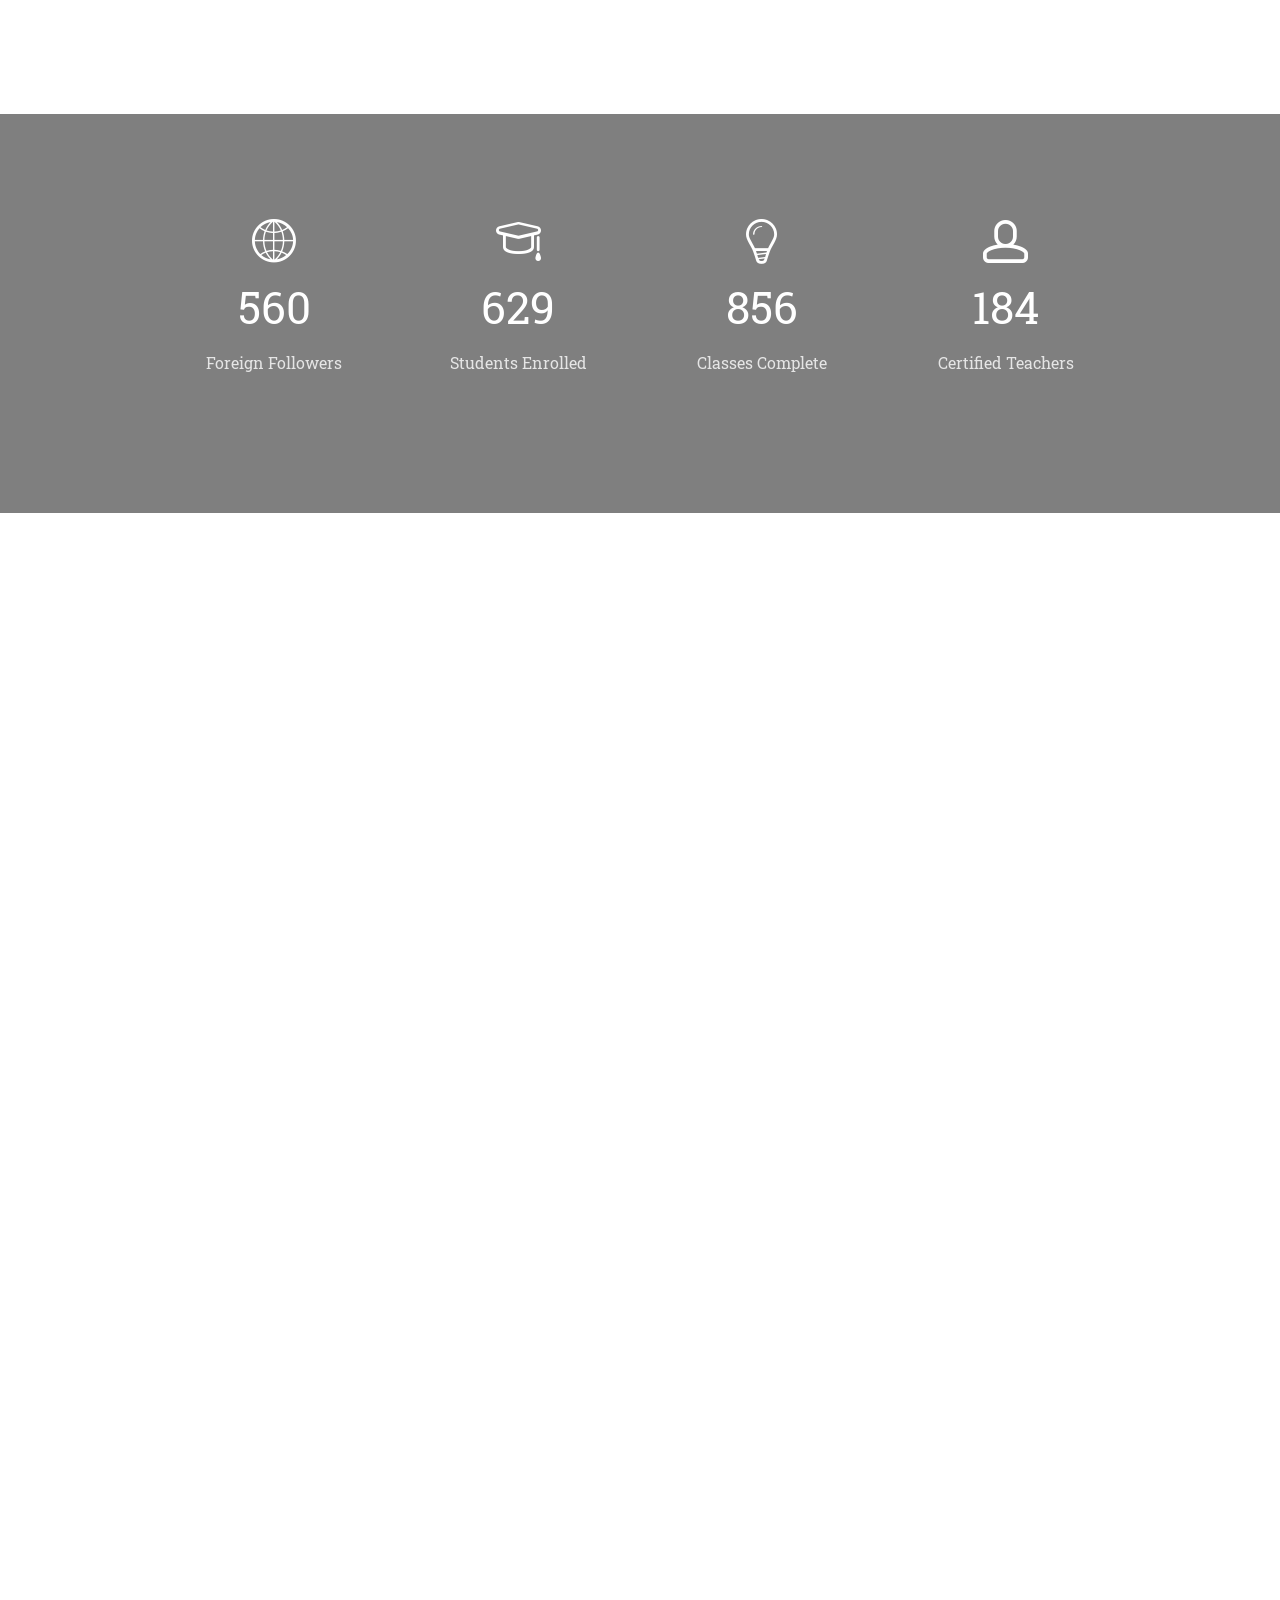
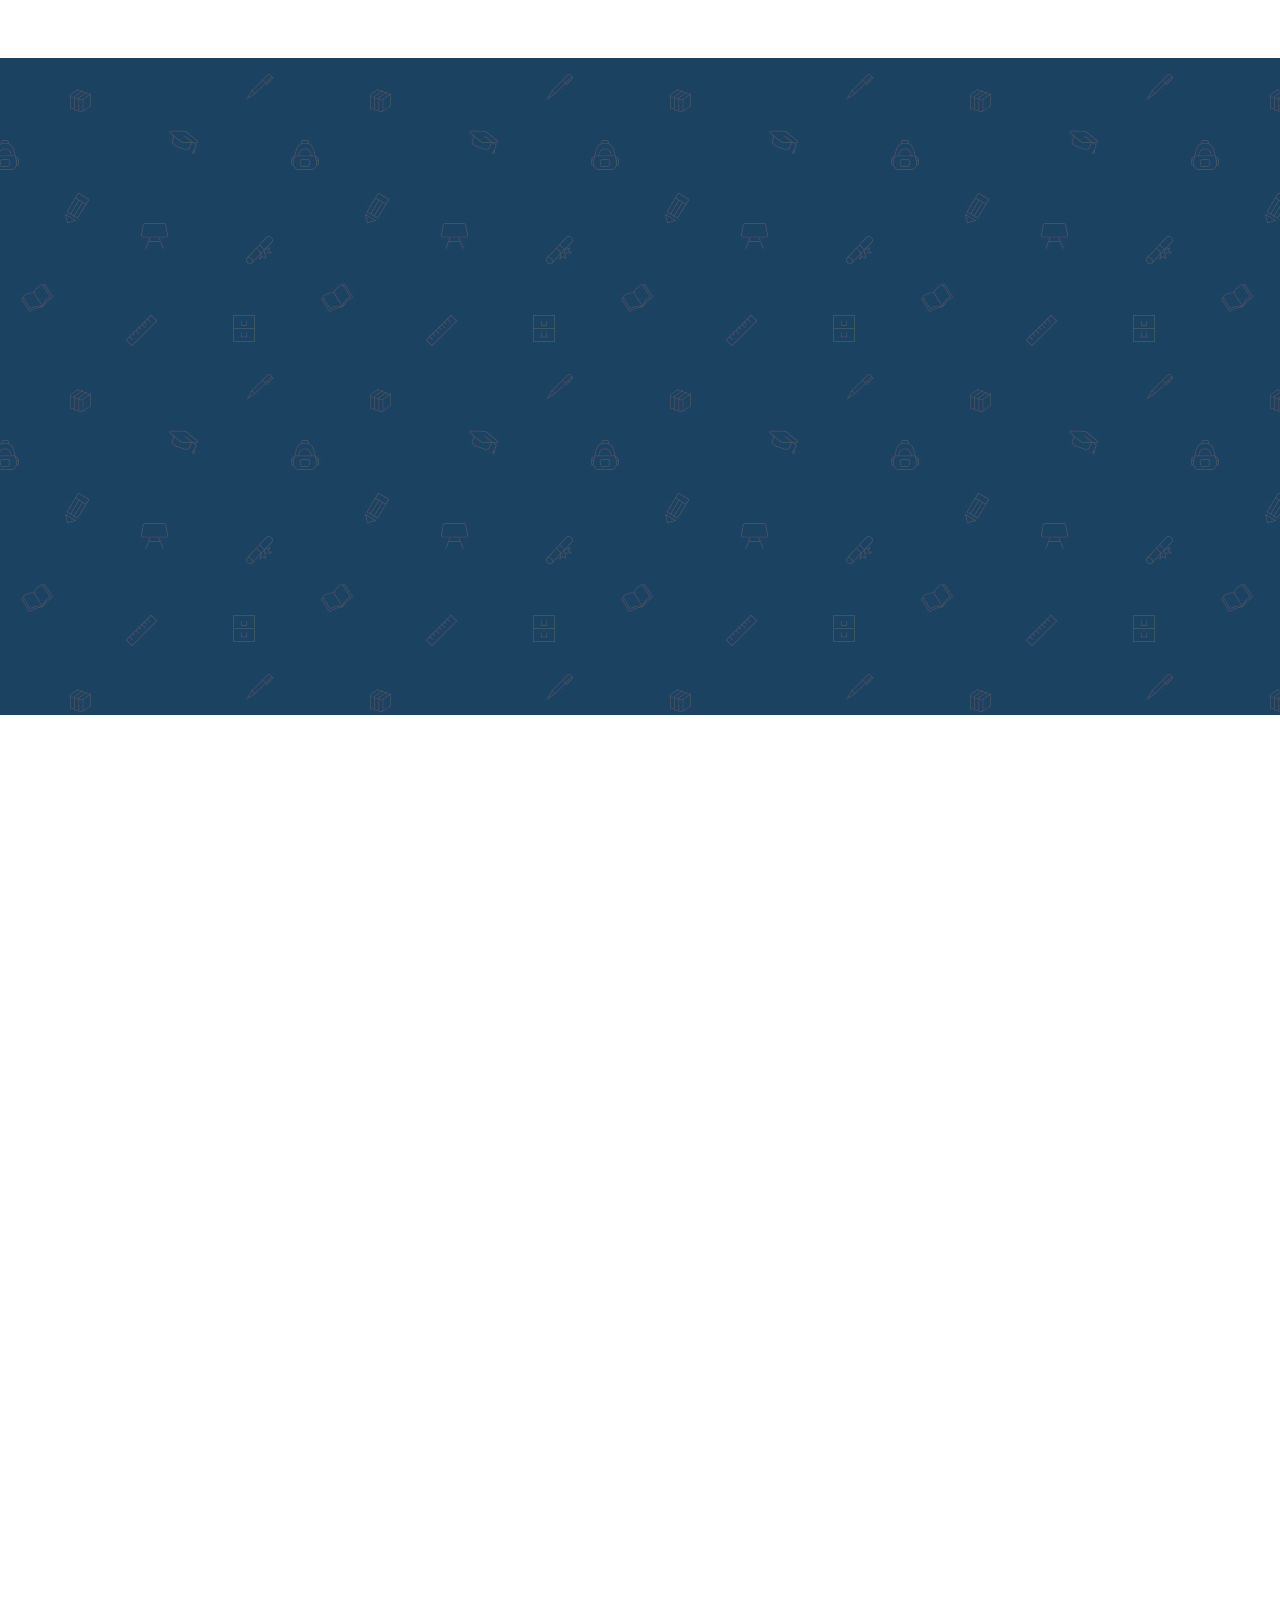
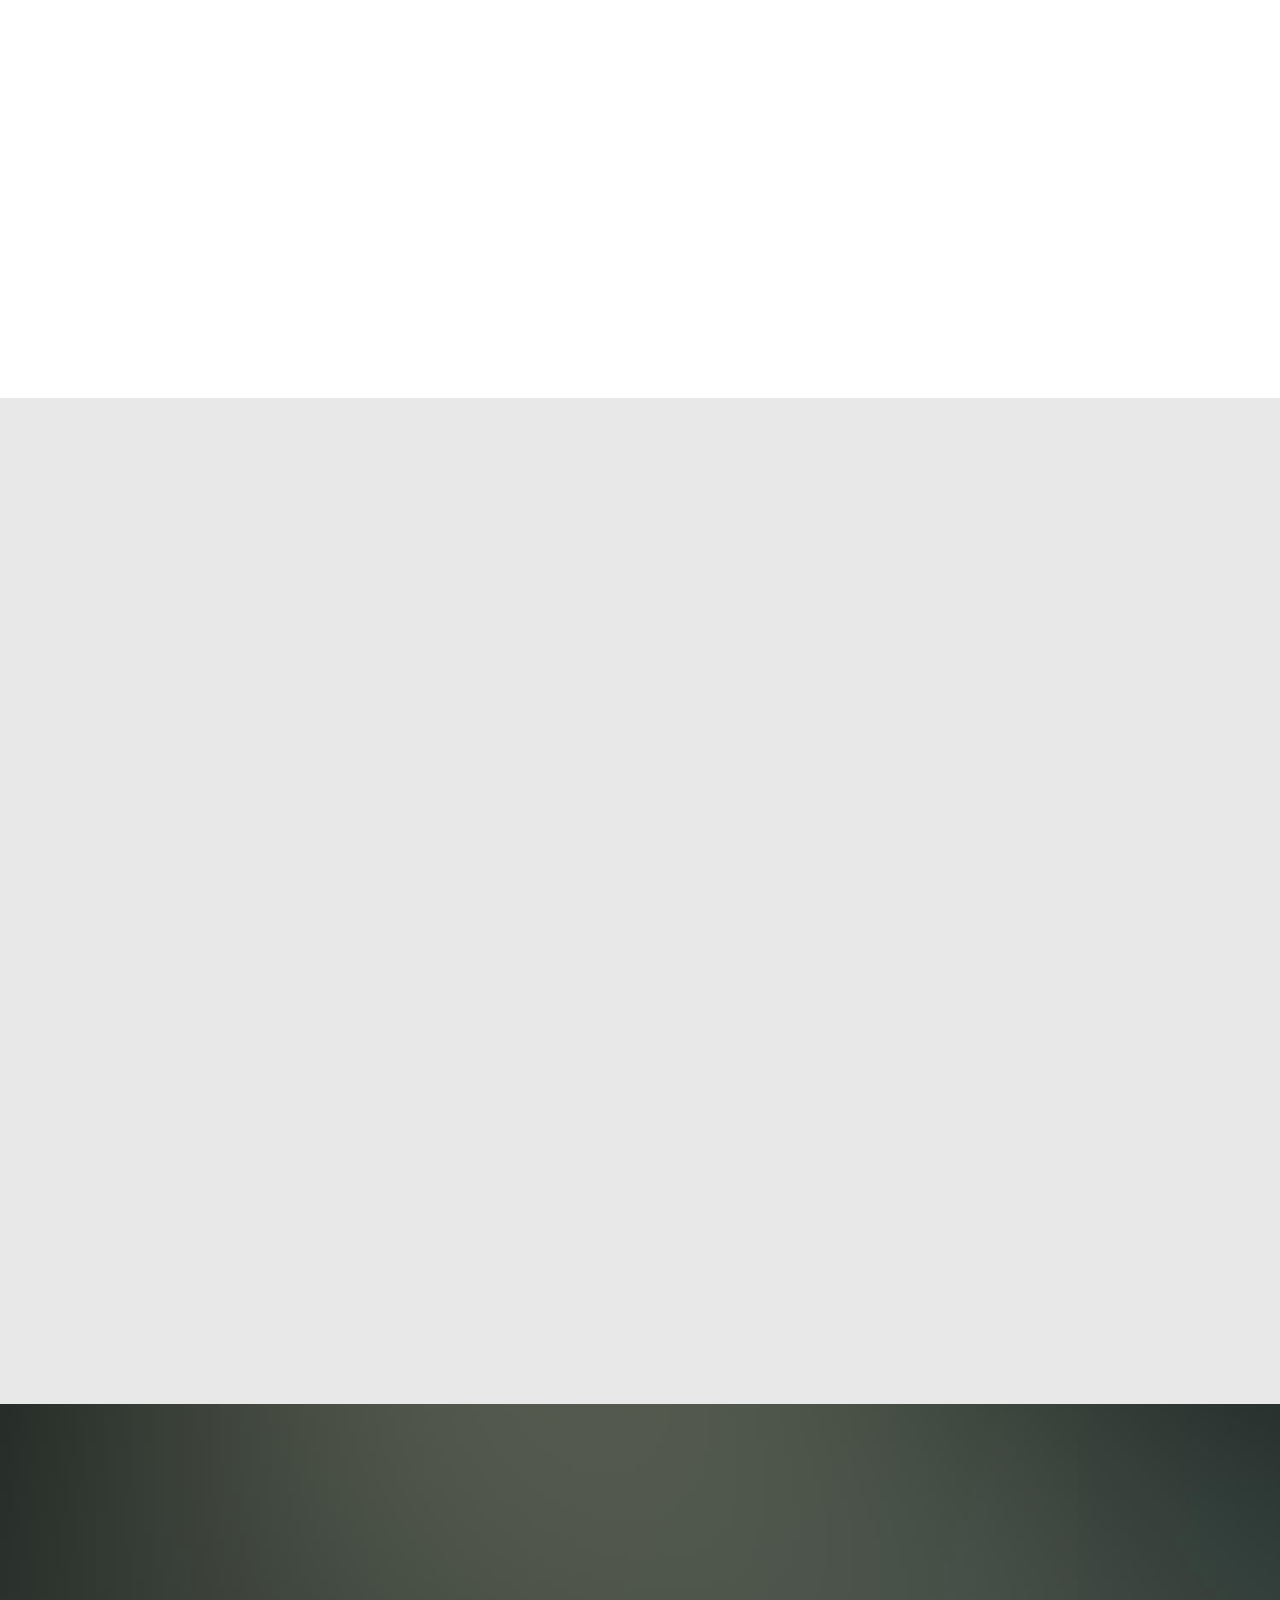
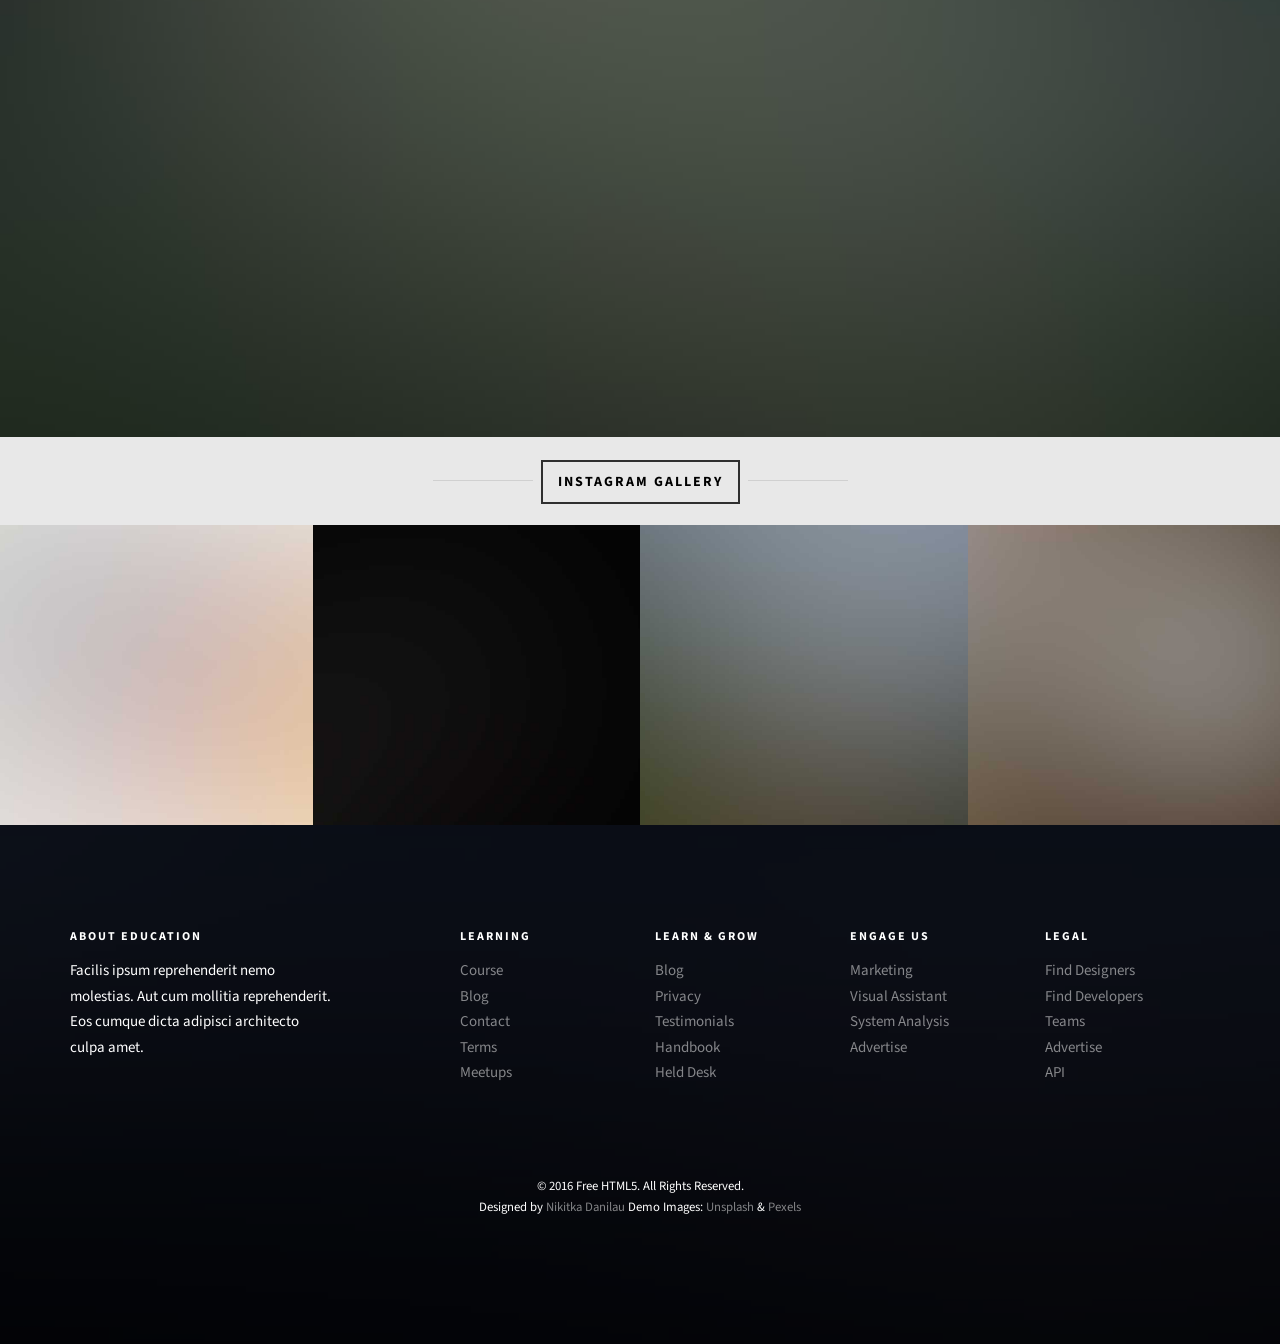
==== commit b56be3e6: "Home page Update 2.1" ====
--- a/Portal/education/index.html
+++ b/Portal/education/index.html
@@ -415,23 +415,23 @@
 			<div class="row animate-box">
 				<div class="col-md-8 col-md-offset-2 text-center fh5co-heading">
 					<h2>Blog &amp; Events</h2>
-					<p>Dignissimos asperiores vitae velit veniam totam fuga molestias accusamus alias autem provident. Odit ab aliquam dolor eius.</p>
+					<p>Inspiring, Emprowering and Celebrating.</p>
 				</div>
 			</div>
 			<div class="row row-padded-mb">
 				<div class="col-md-4 animate-box">
 					<div class="fh5co-event">
 						<div class="date text-center"><span>15<br>Mar.</span></div>
-						<h3><a href="#">USA, International Triathlon Event</a></h3>
-						<p>Far far away, behind the word mountains, far from the countries Vokalia and Consonantia, there live the blind texts.</p>
+						<h3><a href="#">Belarus, International Triathlon Event</a></h3>
+						<p>2020 Aracaju PATCO Sprint Triathlon Panamerican Cup. If you want to take part in this competition just read about it !</p>
 						<p><a href="#">Read More</a></p>
 					</div>
 				</div>
 				<div class="col-md-4 animate-box">
 					<div class="fh5co-event">
 						<div class="date text-center"><span>15<br>Mar.</span></div>
-						<h3><a href="#">USA, International Triathlon Event</a></h3>
-						<p>Far far away, behind the word mountains, far from the countries Vokalia and Consonantia, there live the blind texts.</p>
+						<h3><a href="#">Belarus, International Triathlon Event</a></h3>
+						<p>2020 New Plymouth OTU Triathlon Junior Oceania Championships. If you want to take part in this competition just read about it !</p>
 						<p><a href="#">Read More</a></p>
 					</div>
 				</div>
@@ -439,7 +439,7 @@
 					<div class="fh5co-event">
 						<div class="date text-center"><span>15<br>Mar.</span></div>
 						<h3><a href="#">New Device Develope by Microsoft</a></h3>
-						<p>Far far away, behind the word mountains, far from the countries Vokalia and Consonantia, there live the blind texts.</p>
+						<p>Microsoft Corporation is an American multinational technology company with headquarters in Redmond, Washington.</p>
 						<p><a href="#">Read More</a></p>
 					</div>
 				</div>
@@ -447,34 +447,34 @@
 			<div class="row">
 				<div class="col-lg-4 col-md-4">
 					<div class="fh5co-blog animate-box">
-						<a href="#" class="blog-img-holder" style="background-image: url(images/project-1.jpg);"></a>
+						<a href="#" class="blog-img-holder" style="background-image: url(images/healthy-living-1.jpg);"></a>
 						<div class="blog-text">
 							<h3><a href="#">Healty Lifestyle &amp; Living</a></h3>
 							<span class="posted_on">March. 15th</span>
 							<span class="comment"><a href="">21<i class="icon-speech-bubble"></i></a></span>
-							<p>Far far away, behind the word mountains, far from the countries Vokalia and Consonantia, there live the blind texts.</p>
+							<p>How is it that the USA spends the most money on healthcare, and yet still has the one of the lowest life expectancies of all developed nations?</p>
 						</div>
 					</div>
 				</div>
 				<div class="col-lg-4 col-md-4">
 					<div class="fh5co-blog animate-box">
-						<a href="#" class="blog-img-holder" style="background-image: url(images/project-2.jpg);"></a>
+						<a href="#" class="blog-img-holder" style="background-image: url(images/healthy-living-2.jpg);"></a>
 						<div class="blog-text">
 							<h3><a href="#">Healty Lifestyle &amp; Living</a></h3>
 							<span class="posted_on">March. 15th</span>
 							<span class="comment"><a href="">21<i class="icon-speech-bubble"></i></a></span>
-							<p>Far far away, behind the word mountains, far from the countries Vokalia and Consonantia, there live the blind texts.</p>
+							<p>Healthy diet, which was calculated and rated based on the reported intake of healthy foods like vegetables, fruits, nuts, whole grains, healthy fats, and omega-3 fatty acids, and etc.</p>
 						</div>
 					</div>
 				</div>
 				<div class="col-lg-4 col-md-4">
 					<div class="fh5co-blog animate-box">
-						<a href="#" class="blog-img-holder" style="background-image: url(images/project-3.jpg);"></a>
+						<a href="#" class="blog-img-holder" style="background-image: url(images/healthy-living-31.jpg);"></a>
 						<div class="blog-text">
 							<h3><a href="#">Healty Lifestyle &amp; Living</a></h3>
 							<span class="posted_on">March. 15th</span>
 							<span class="comment"><a href="">21<i class="icon-speech-bubble"></i></a></span>
-							<p>Far far away, behind the word mountains, far from the countries Vokalia and Consonantia, there live the blind texts.</p>
+							<p>Researchers from the Harvard T.H. Chan School of Public Health conducted a massive study of the impact of health habits on life expectancy, using data from the well-known organisations.</p>
 						</div>
 					</div>
 				</div>
@@ -487,7 +487,7 @@
 			<div class="row animate-box">
 				<div class="col-md-6 col-md-offset-3 text-center fh5co-heading">
 					<h2>Plan &amp; Pricing</h2>
-					<p>Dignissimos asperiores vitae velit veniam totam fuga molestias accusamus alias autem provident. Odit ab aliquam dolor eius.</p>
+					<p>Needs change as businesses grow. We’ll help you market smarter from day one.</p>
 				</div>
 			</div>
 			<div class="row">
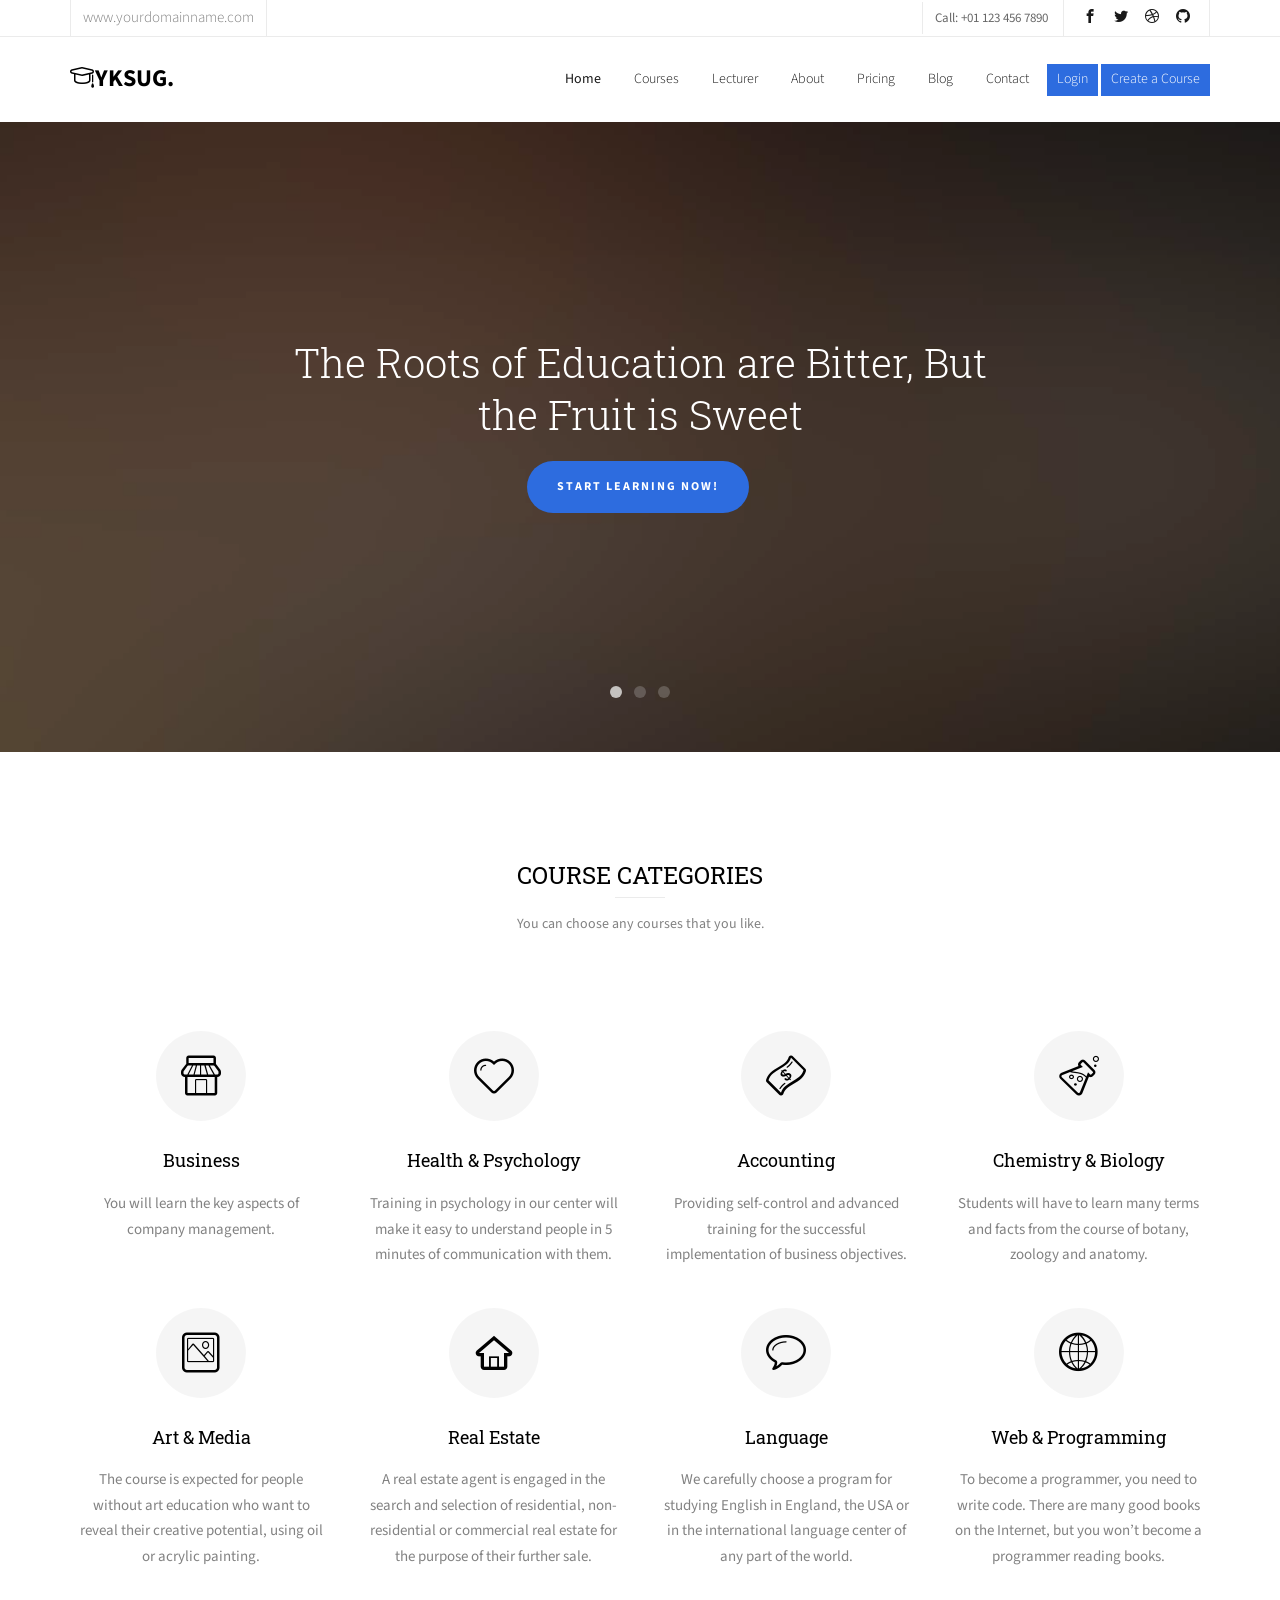
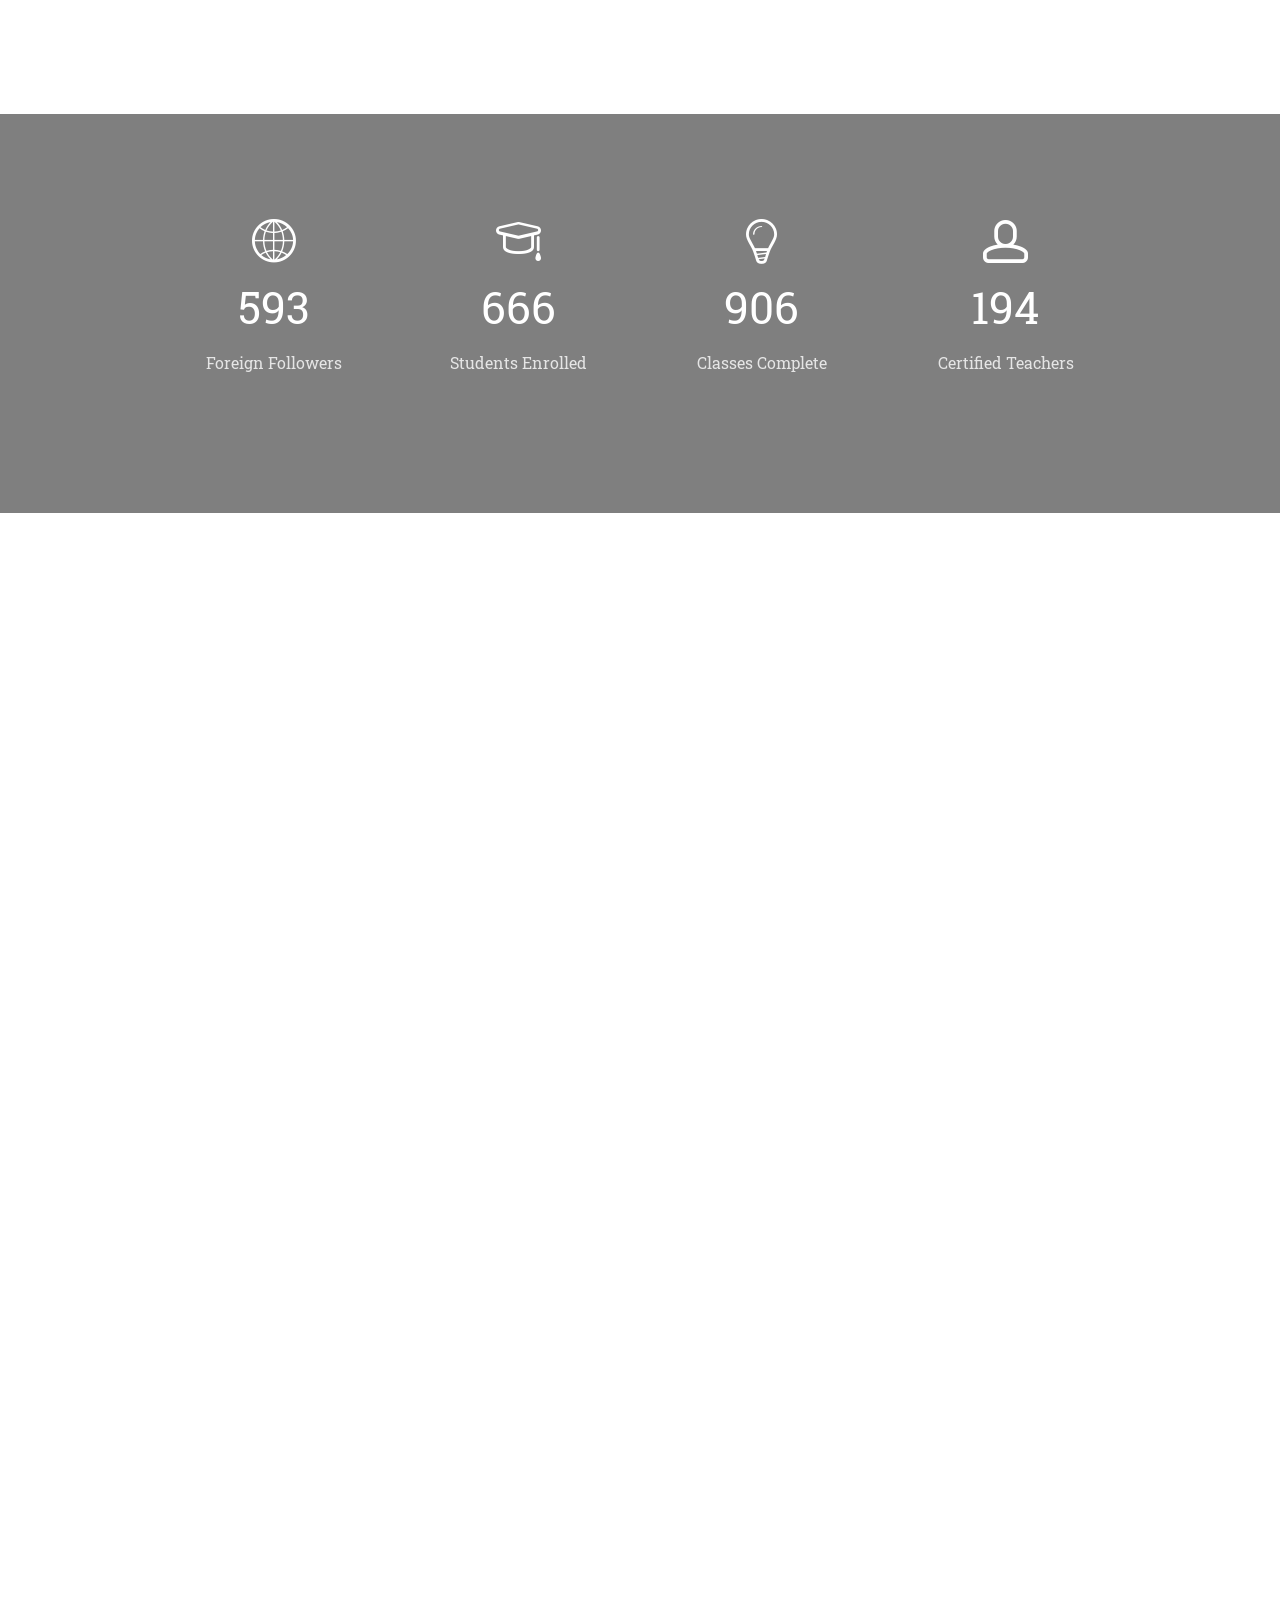
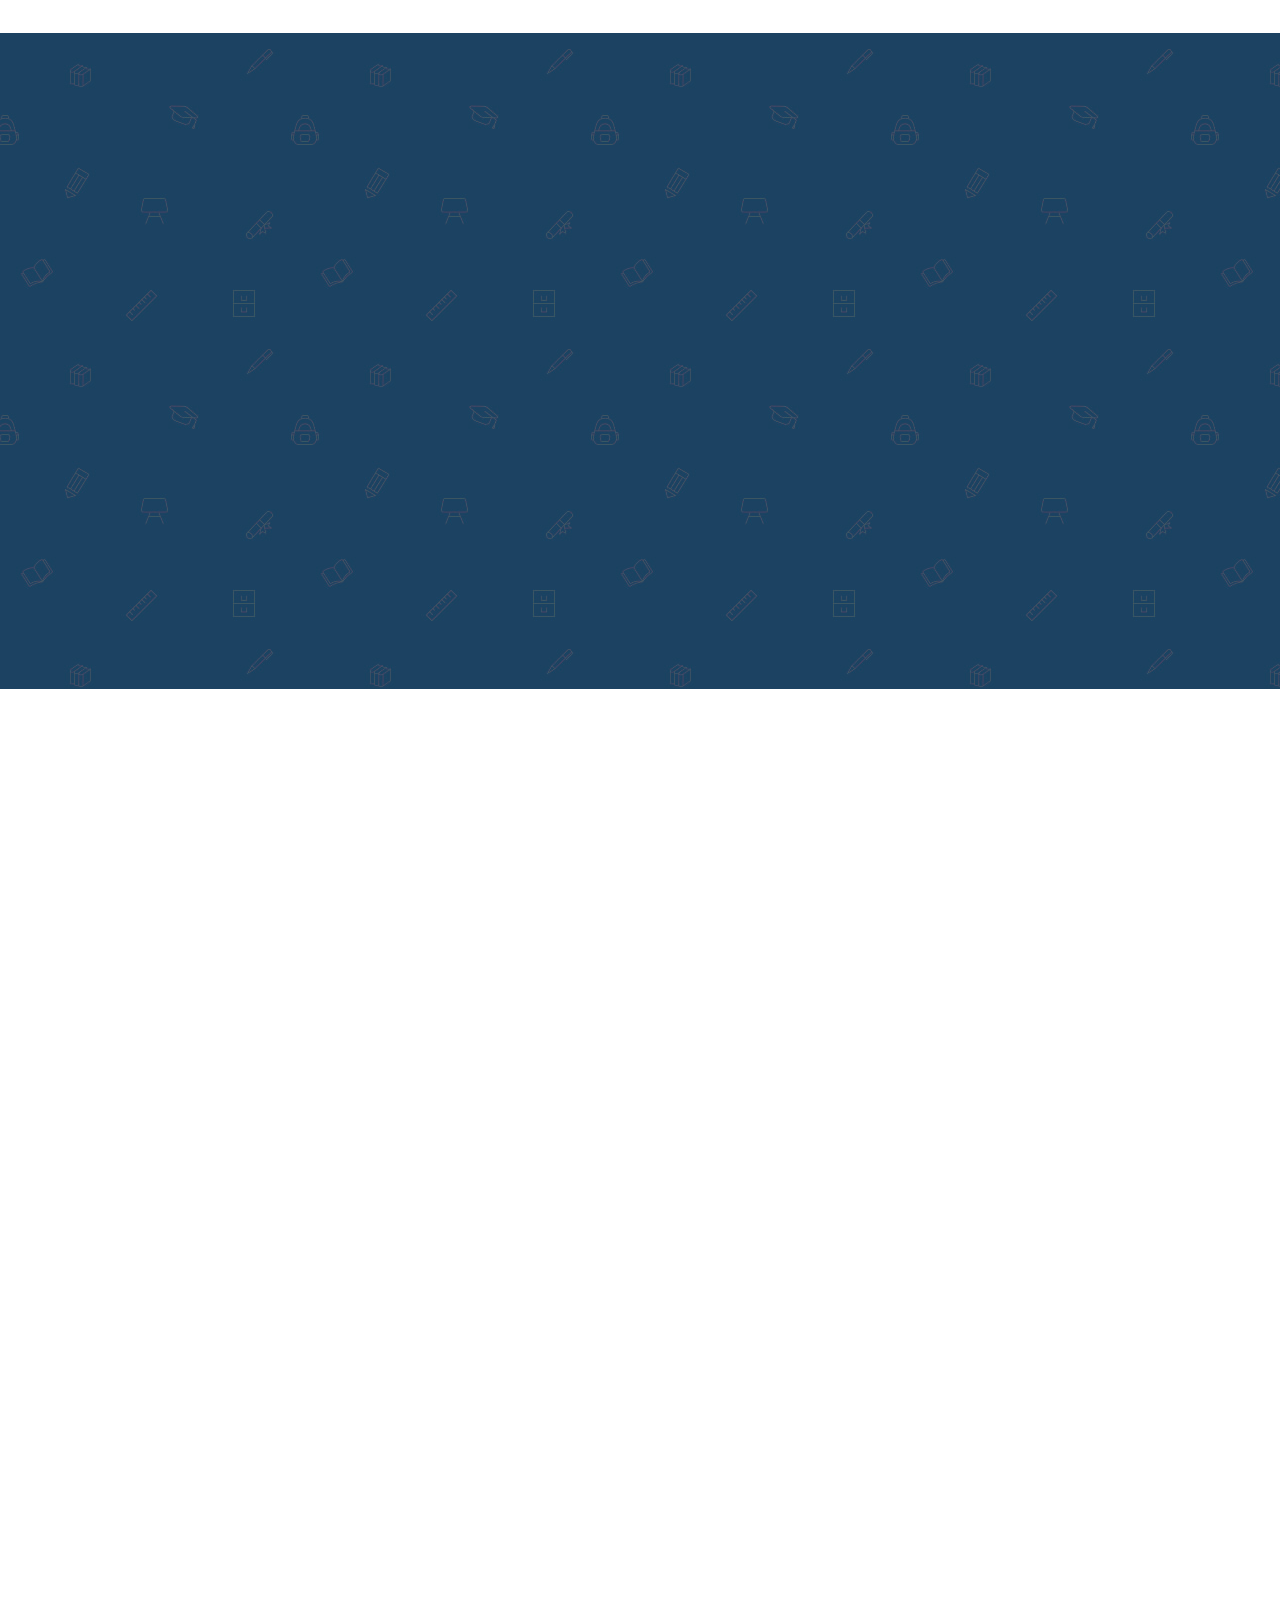
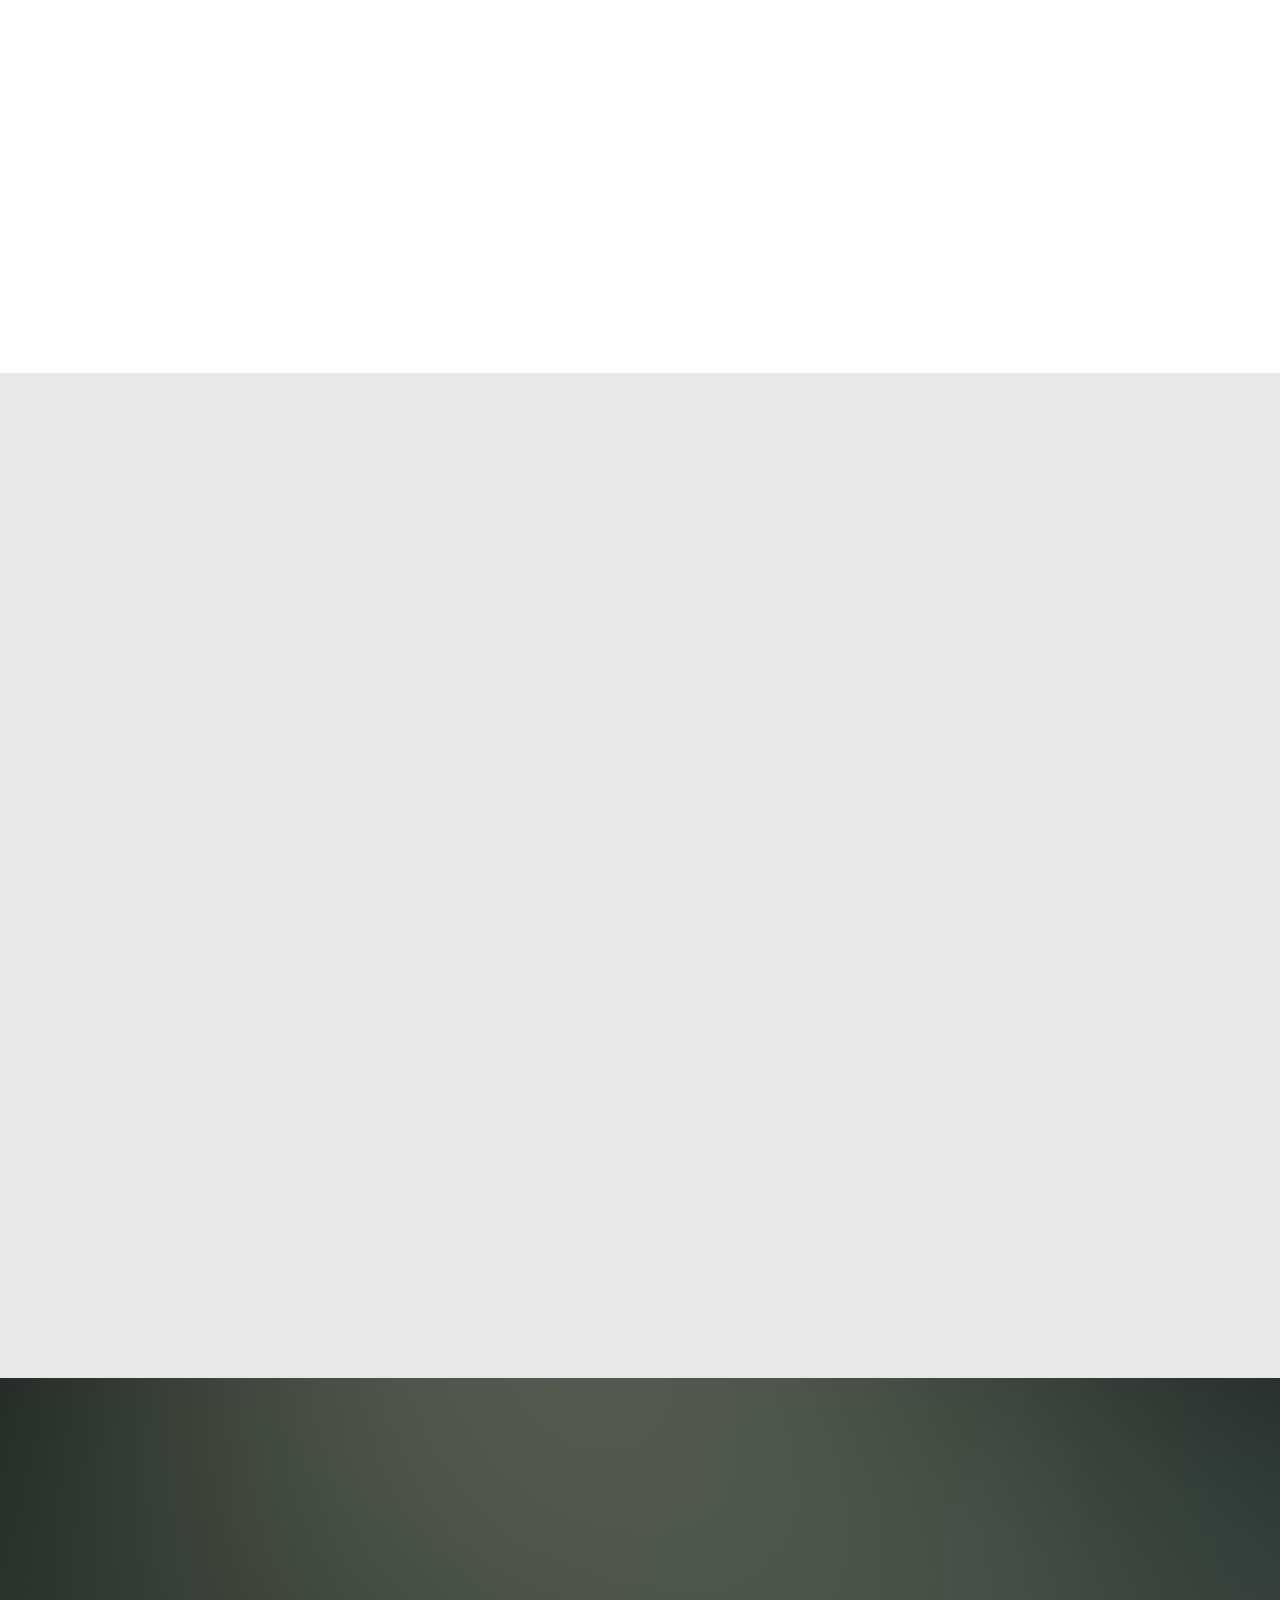
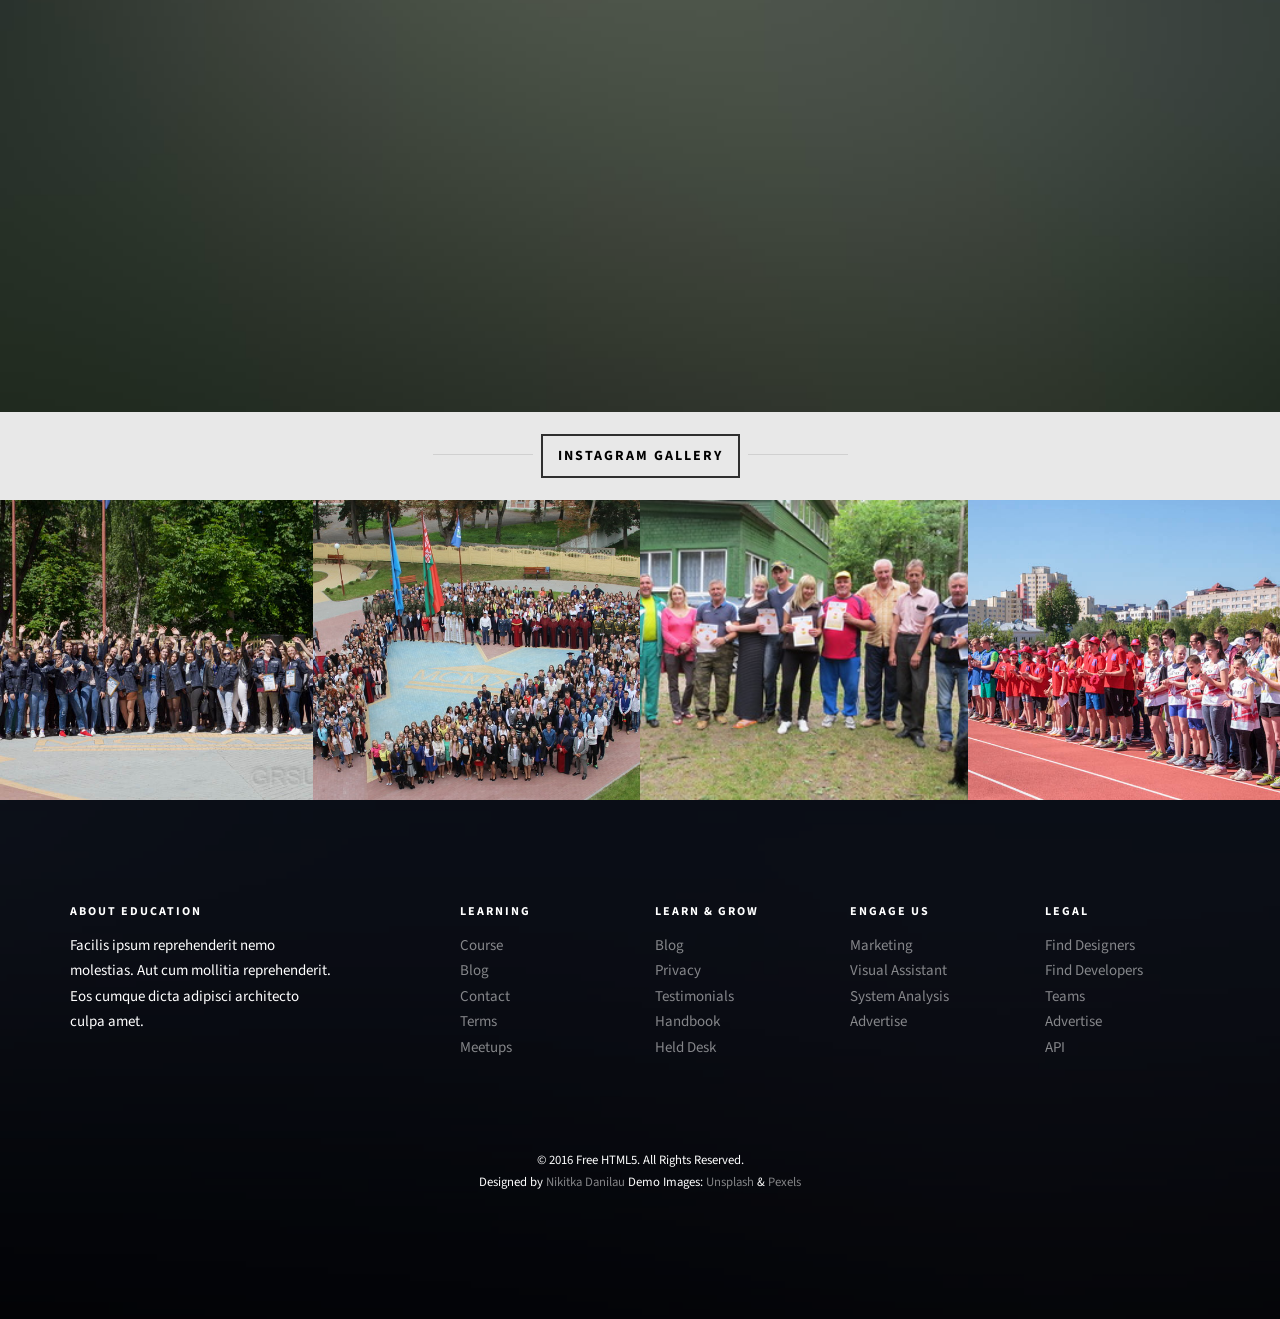
==== commit 7909f01b: "Courses Complete" ====
--- a/Portal/education/index.html
+++ b/Portal/education/index.html
@@ -94,7 +94,7 @@
 			<div class="container">
 				<div class="row">
 					<div class="col-xs-2">
-						<div id="fh5co-logo"><a href="index.html"><i class="icon-study"></i>GrSU<span>.</span></a></div>
+						<div id="fh5co-logo"><a href="index.html"><i class="icon-study"></i>yksug<span>.</span></a></div>
 					</div>
 					<div class="col-xs-10 text-right menu-1">
 						<ul>
@@ -344,7 +344,7 @@
 						</a>
 						<div class="desc">
 							<h3><a href="#">Science &amp; Technology</a></h3>
-							<p>Science may drive technological development, by generating demand for new instruments to address a scientific question, or by illustrating technical possibilities previously unconsidered. In turn, technology may drive scientific investigation.</p>
+							<p>Science may drive technological development, by generating demand for new instruments to address a scientific question, or by illustrating technical possibilities previously unconsidered. In turn, technology may a lot.</p>
 							<span><a href="#" class="btn btn-primary btn-sm btn-course">Take A Course</a></span>
 						</div>
 					</div>
@@ -590,7 +590,7 @@
 			<div class="col-md-8 col-md-offset-2 animate-box">
 				<div class="date-counter text-center">
 					<h2>Get 400 of Online Courses for Free</h2>
-					<h3>By Mike Smith</h3>
+					<h3>By Olga Tsekhan</h3>
 					<div class="simply-countdown simply-countdown-one"></div>
 					<p><strong>Limited Offer, Hurry Up!</strong></p>
 					<p><a href="#" class="btn btn-primary btn-lg btn-reg">Register Now!</a></p>
@@ -605,16 +605,16 @@
 		</div>
 		<div class="row">
 			<div class="col-md-3 col-padded">
-				<a href="#" class="gallery" style="background-image: url(images/project-5.jpg);"></a>
+				<a href="#" class="gallery" style="background-image: url(images/GRSU1.jpg);"></a>
 			</div>
 			<div class="col-md-3 col-padded">
-				<a href="#" class="gallery" style="background-image: url(images/project-2.jpg);"></a>
+				<a href="#" class="gallery" style="background-image: url(images/GRSU2.jpg);"></a>
 			</div>
 			<div class="col-md-3 col-padded">
-				<a href="#" class="gallery" style="background-image: url(images/project-3.jpg);"></a>
+				<a href="#" class="gallery" style="background-image: url(images/GRSU5.jpg);"></a>
 			</div>
 			<div class="col-md-3 col-padded">
-				<a href="#" class="gallery" style="background-image: url(images/project-4.jpg);"></a>
+				<a href="#" class="gallery" style="background-image: url(images/GRSU4.jpg);"></a>
 			</div>
 		</div>
 	</div>
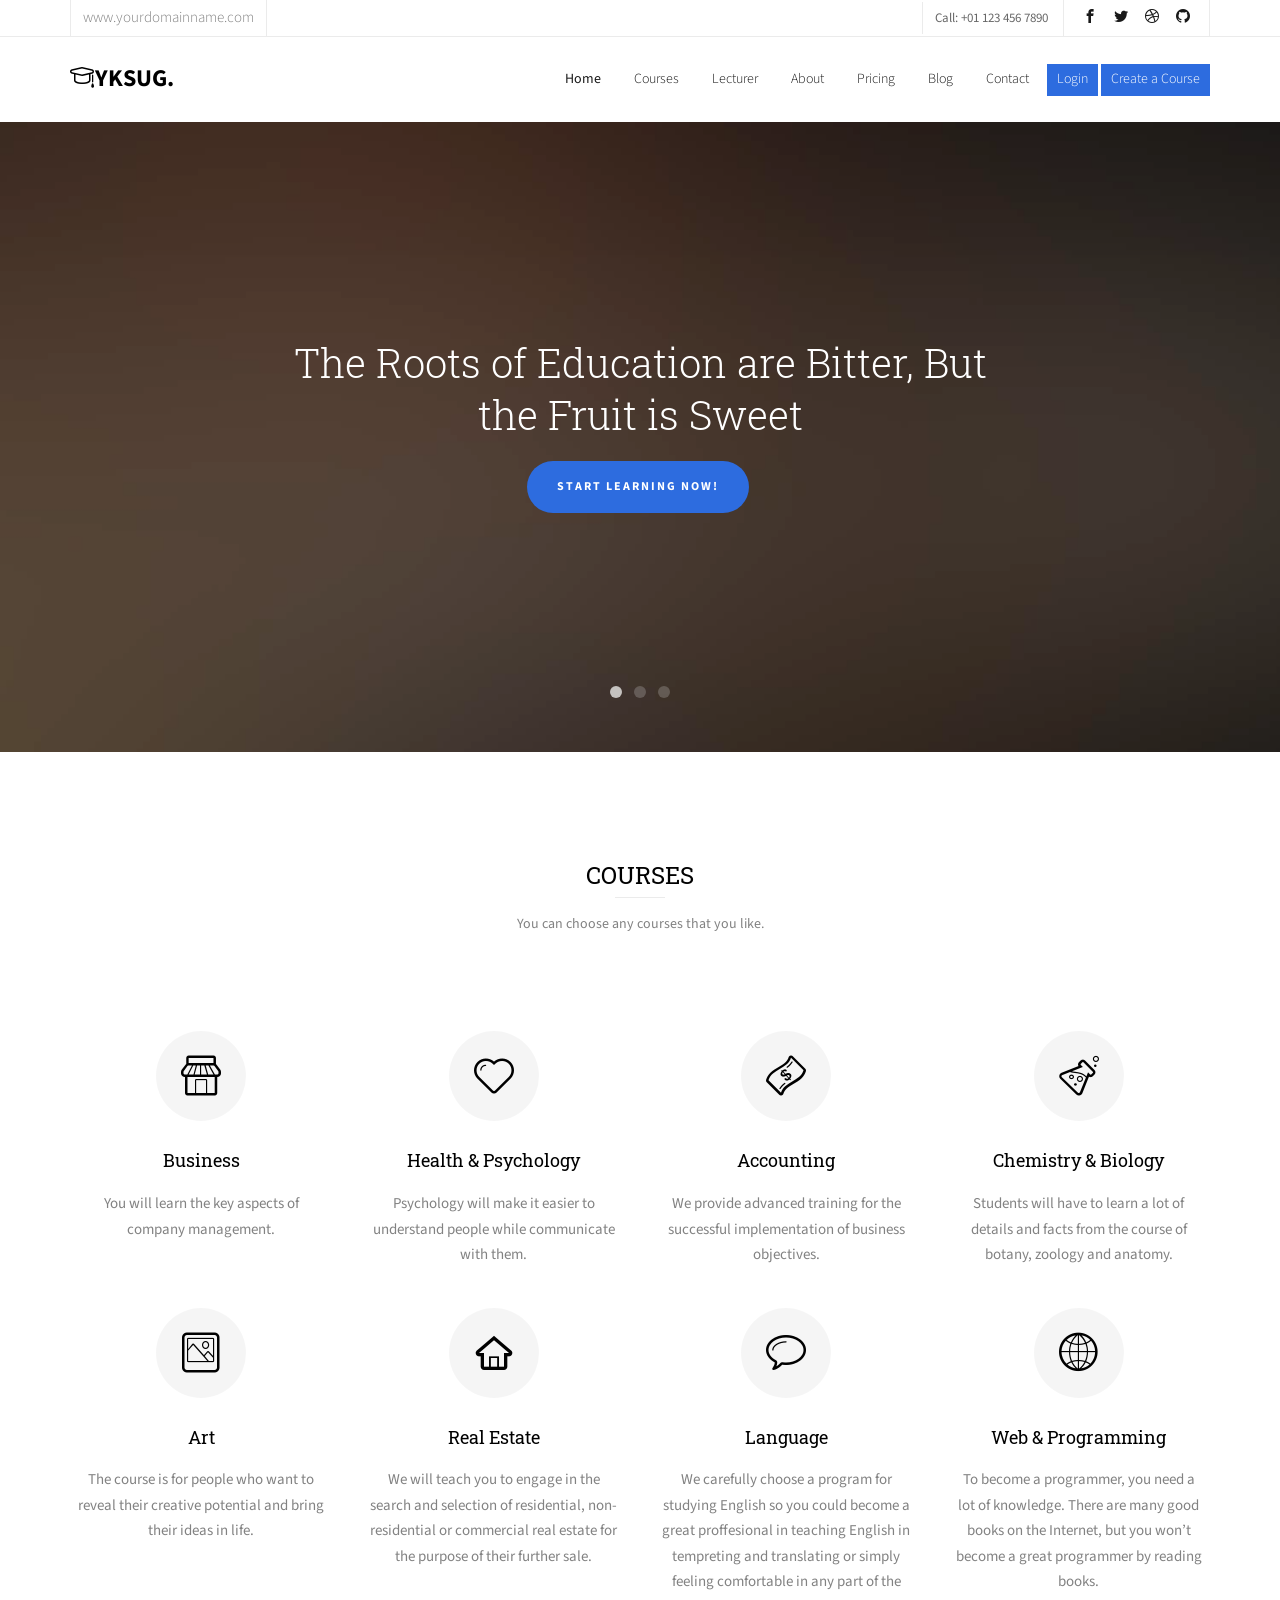
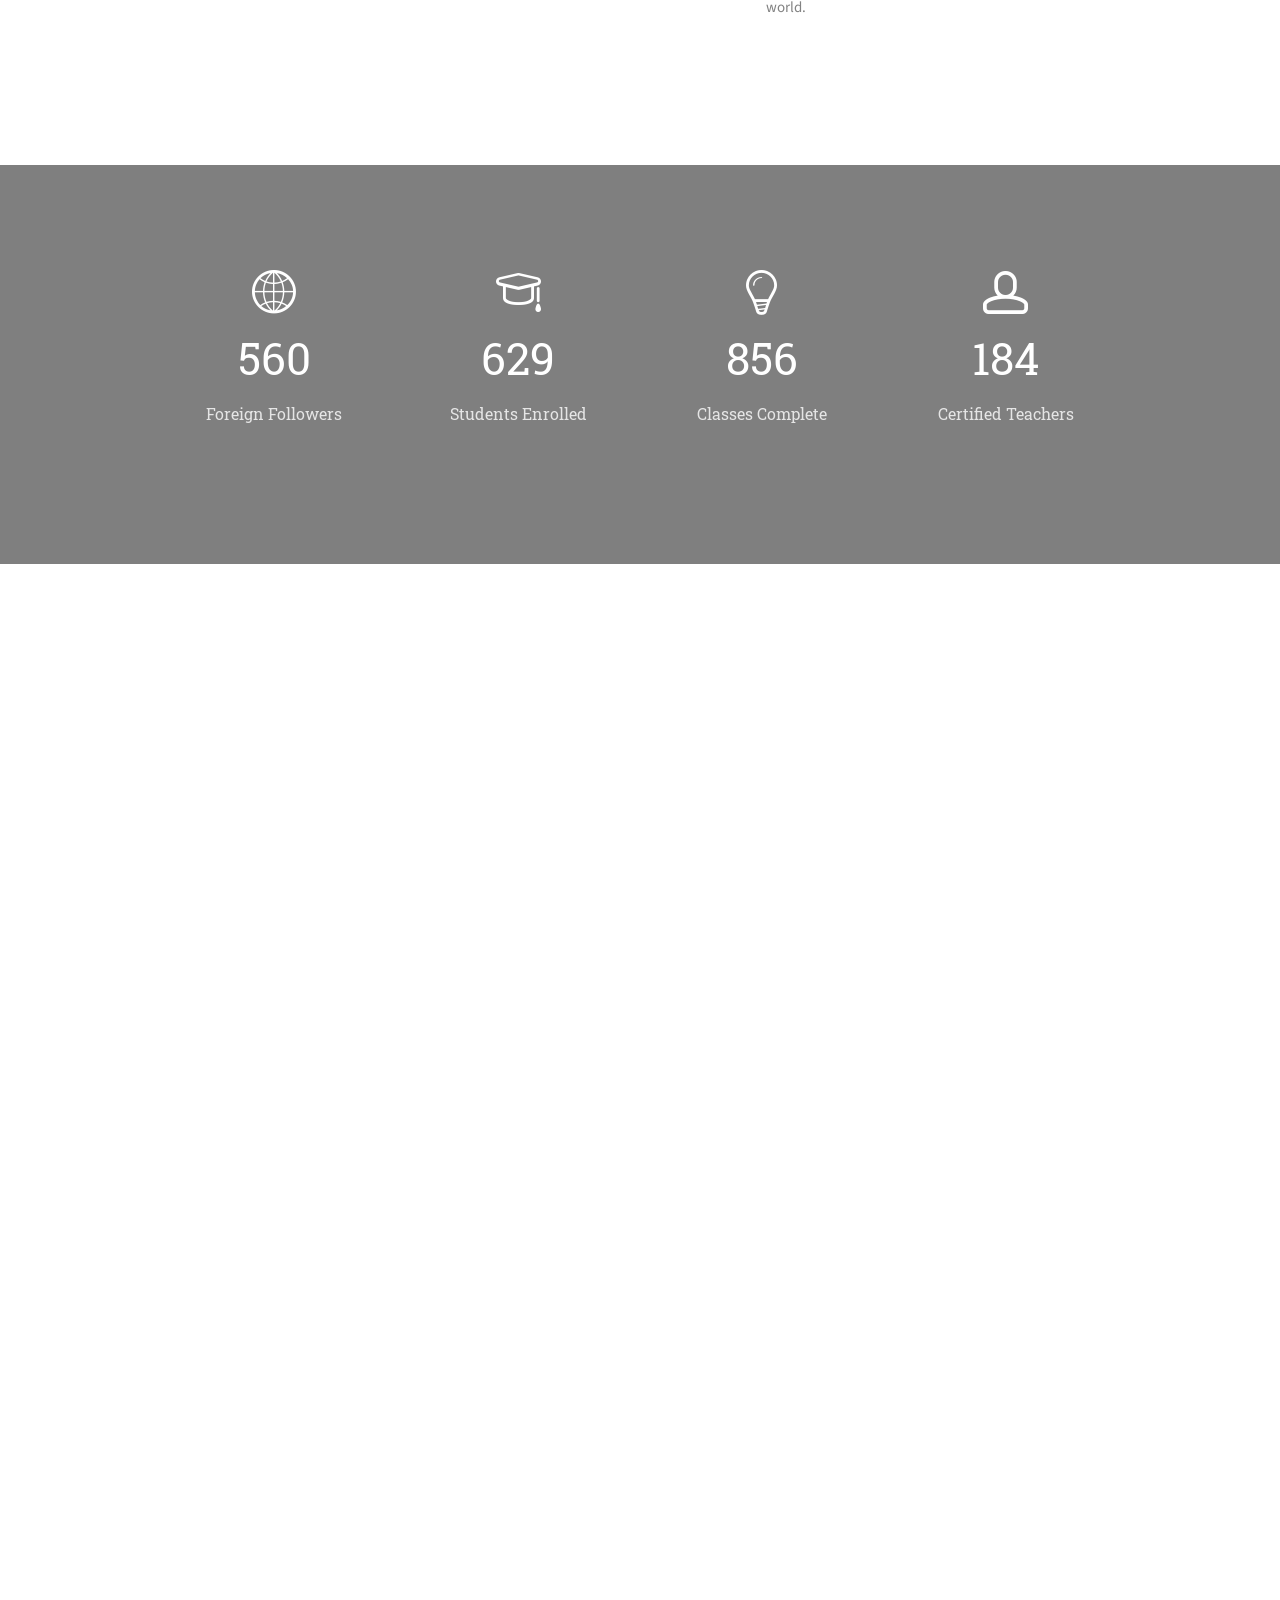
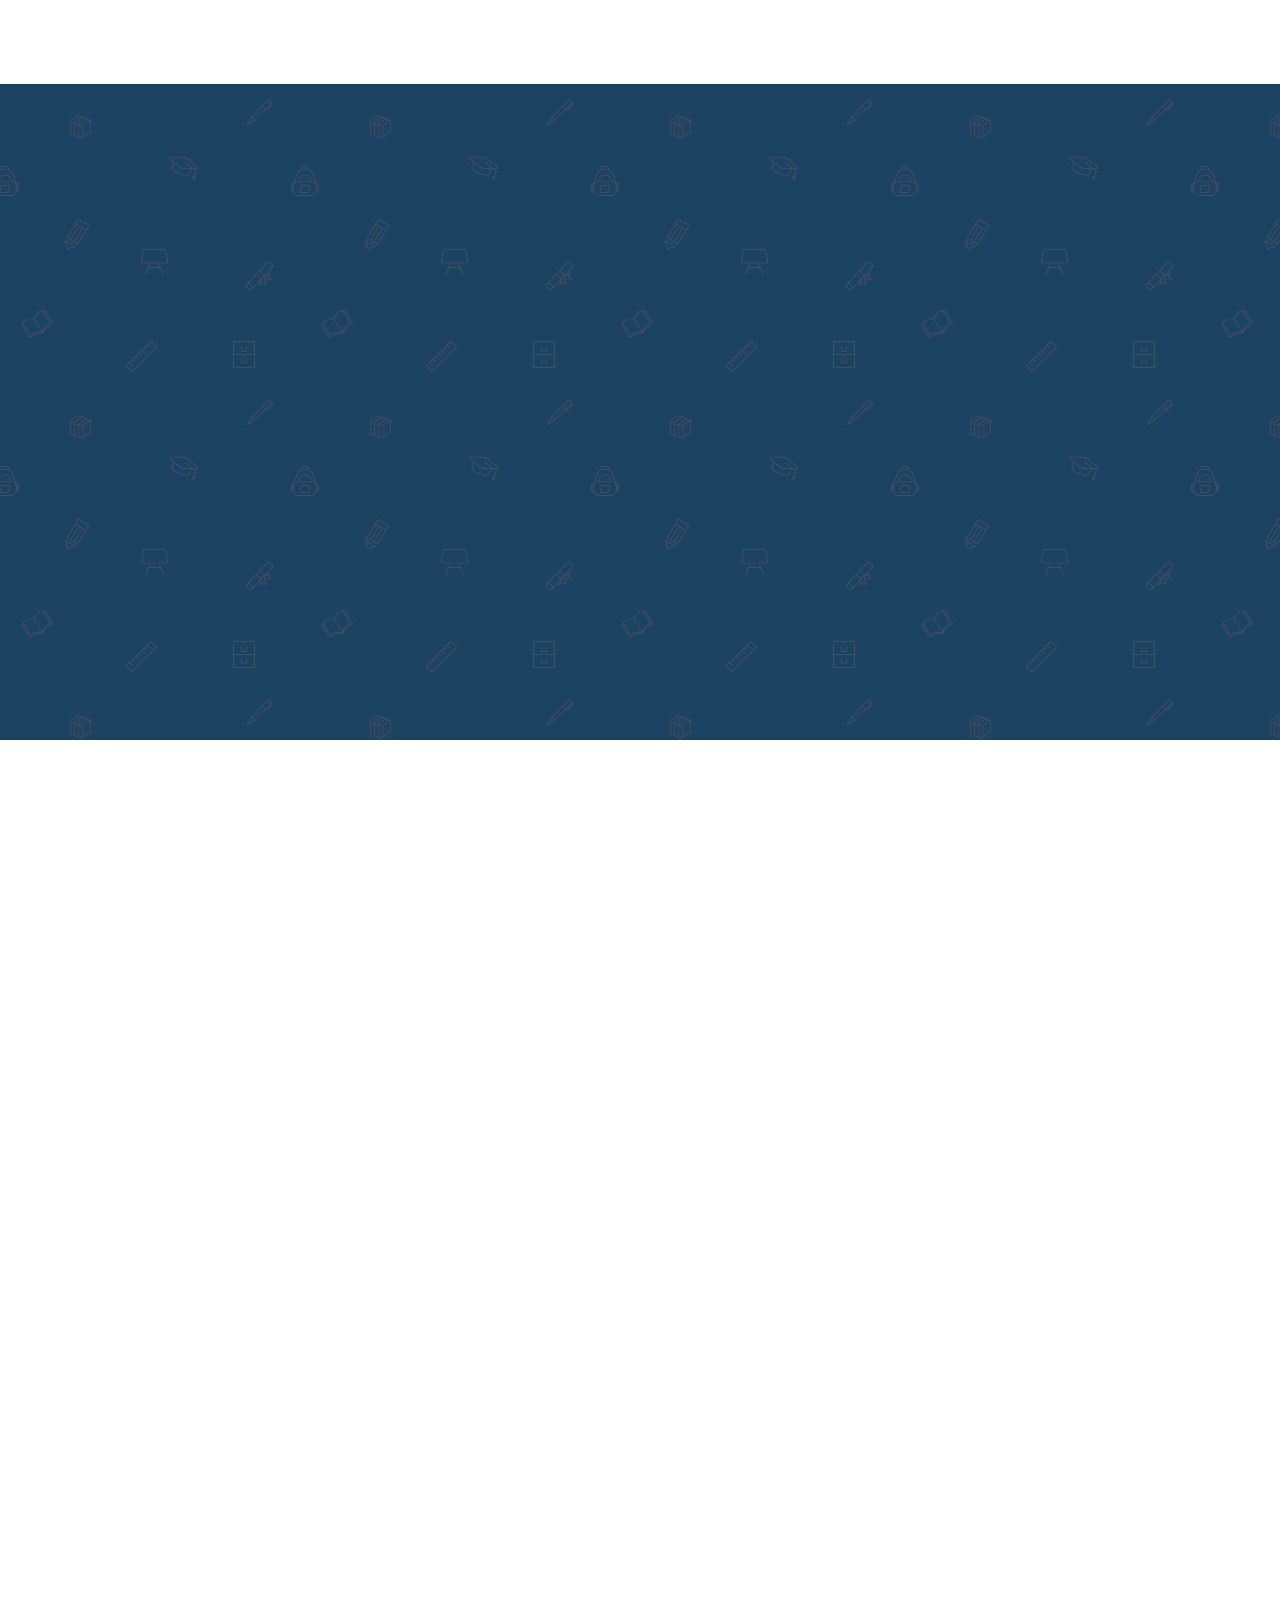
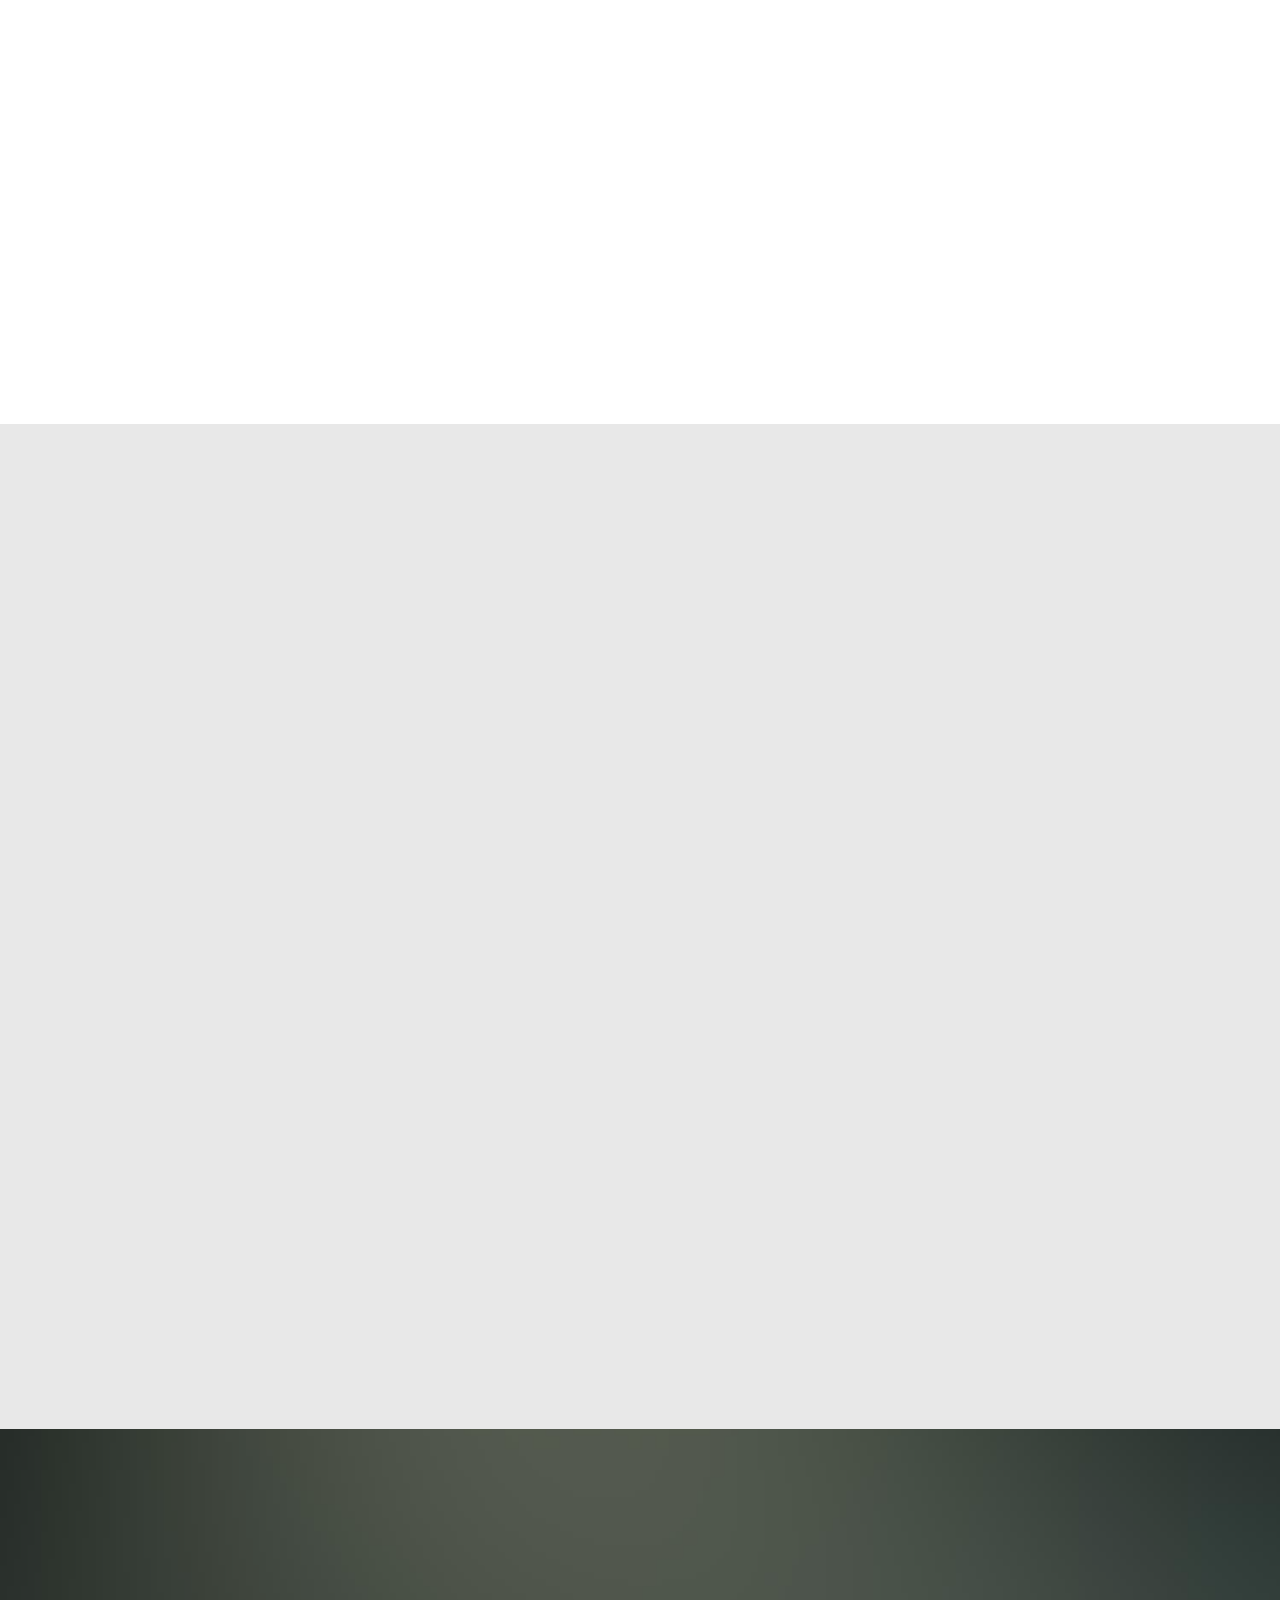
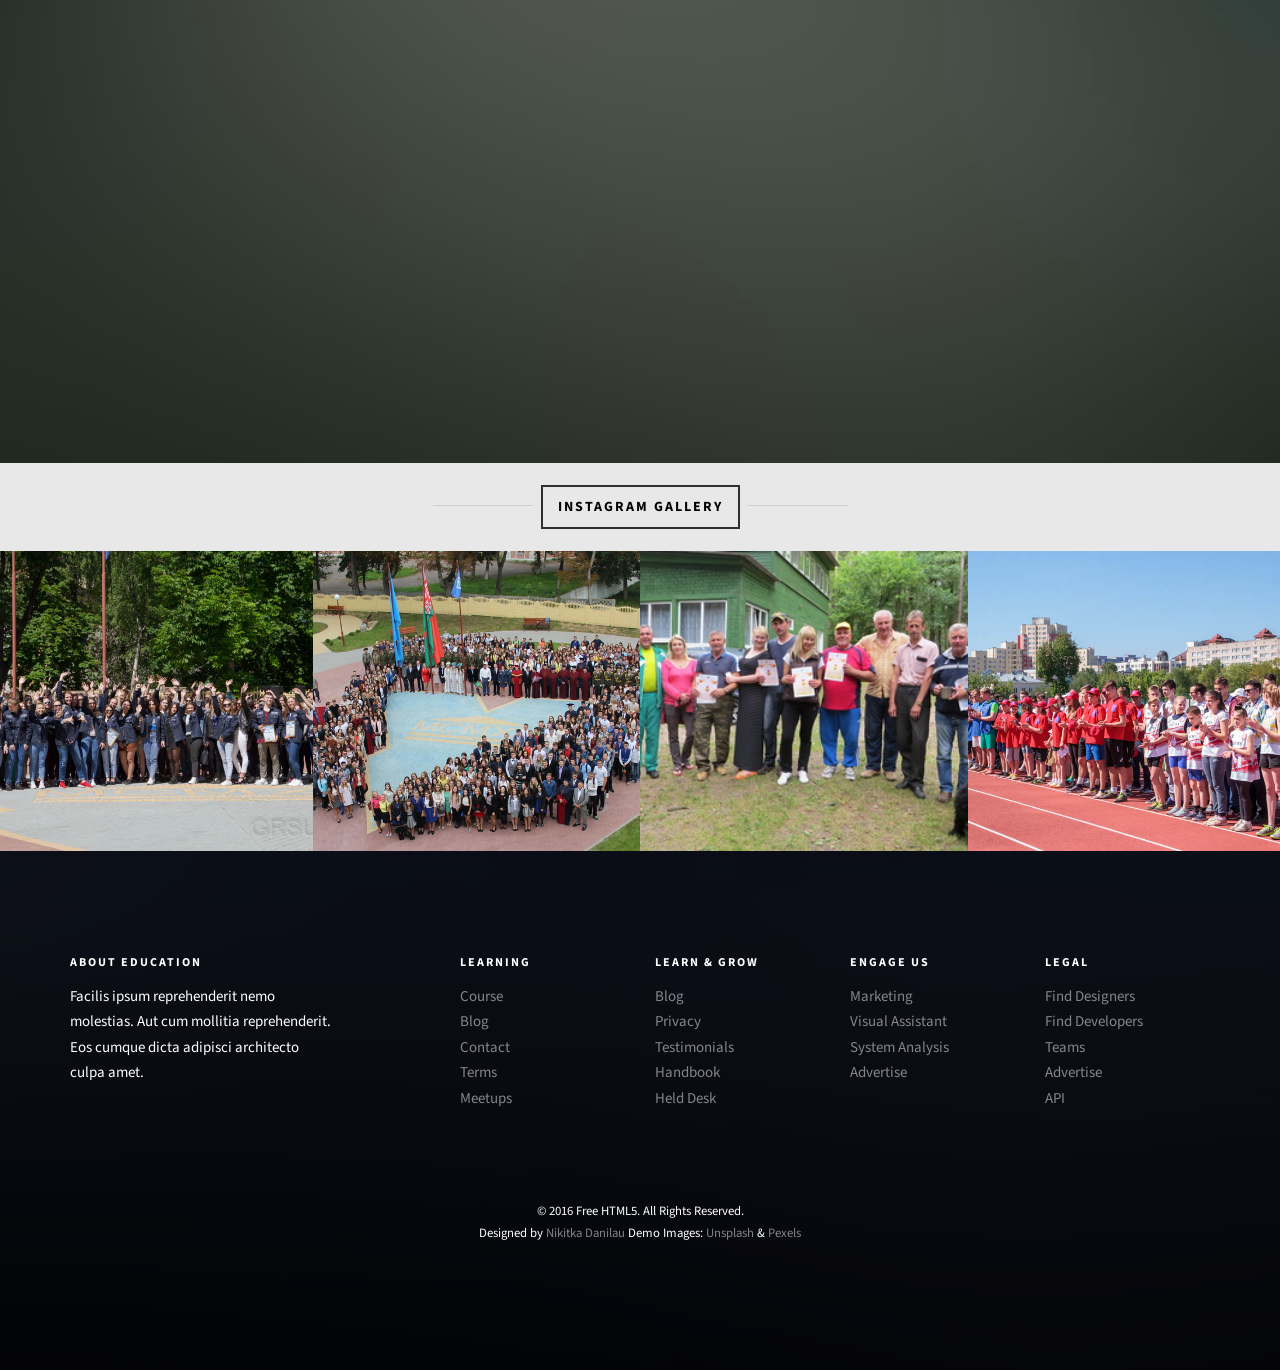
==== commit 2d03c223: "Text edited" ====
--- a/Portal/education/index.html
+++ b/Portal/education/index.html
@@ -178,7 +178,7 @@
 		<div class="container">
 			<div class="row animate-box">
 				<div class="col-md-6 col-md-offset-3 text-center fh5co-heading">
-					<h2>Course categories</h2>
+					<h2>Courses</h2>
 					<p>You can choose any courses that you like.</p>
 				</div>
 			</div>
@@ -201,7 +201,7 @@
 						</span>
 						<div class="desc">
 							<h3><a href="#">Health &amp; Psychology</a></h3>
-							<p>Training in psychology in our center will make it easy to understand people in 5 minutes of communication with them.</p>
+							<p>Psychology will make it easier to understand people while communicate with them.</p>
 						</div>
 					</div>
 				</div>
@@ -212,7 +212,7 @@
 						</span>
 						<div class="desc">
 							<h3><a href="#">Accounting</a></h3>
-							<p>Providing self-control and advanced training for the successful implementation of business objectives.</p>
+							<p>We provide advanced training for the successful implementation of business objectives.</p>
 						</div>
 					</div>
 				</div>
@@ -223,7 +223,7 @@
 						</span>
 						<div class="desc">
 							<h3><a href="#">Chemistry &amp; Biology</a></h3>
-							<p>Students will have to learn many terms and facts from the course of botany, zoology and anatomy.</p>
+							<p>Students will have to learn a lot of details and facts from the course of botany, zoology and anatomy.</p>
 						</div>
 					</div>
 				</div>
@@ -233,8 +233,8 @@
 							<i class="icon-photo"></i>
 						</span>
 						<div class="desc">
-							<h3><a href="#">Art &amp; Media</a></h3>
-							<p>The course is expected for people without art education who want to reveal their creative potential, using oil or acrylic painting.</p>
+							<h3><a href="#">Art</a></h3>
+							<p>The course is for people who want to reveal their creative potential and bring their ideas in life.</p>
 						</div>
 					</div>
 				</div>
@@ -245,7 +245,7 @@
 						</span>
 						<div class="desc">
 							<h3><a href="#">Real Estate</a></h3>
-							<p>A real estate agent is engaged in the search and selection of residential, non-residential or commercial real estate for the purpose of their further sale.</p>
+							<p>We will teach you to engage in the search and selection of residential, non-residential or commercial real estate for the purpose of their further sale.</p>
 						</div>
 					</div>
 				</div>
@@ -256,7 +256,7 @@
 						</span>
 						<div class="desc">
 							<h3><a href="#">Language</a></h3>
-							<p>We carefully choose a program for studying English in England, the USA or in the international language center of any part of the world.</p>
+							<p>We carefully choose a program for studying English so you could become a great proffesional in teaching English in tempreting and translating or simply feeling comfortable in any part of the world.</p>
 						</div>
 					</div>
 				</div>
@@ -267,7 +267,7 @@
 						</span>
 						<div class="desc">
 							<h3><a href="#">Web &amp; Programming</a></h3>
-							<p>To become a programmer, you need to write code. There are many good books on the Internet, but you won’t become a programmer reading books.</p>
+							<p>To become a programmer, you need a lot of knowledge. There are many good books on the Internet, but you won’t become a great programmer by reading books.</p>
 						</div>
 					</div>
 				</div>
@@ -322,7 +322,7 @@
 						</a>
 						<div class="desc">
 							<h3><a href="#">Web Master</a></h3>
-							<p>We offer training courses in the most relevant areas: software development (Java, .NET, PHP, Python, C ++, iOS, Android), testing (manual and automated Java / Python), business analysis, UI / UX and web design, Internet Marketing.</p>
+							<p>We offer courses in the most relevant areas: software development (Java, .NET, PHP, Python, C ++, iOS, Android), testing (manual and automated Java / Python), business analysis, UI / UX and web design, Internet Marketing.</p>
 							<span><a href="#" class="btn btn-primary btn-sm btn-course">Take A Course</a></span>
 						</div>
 					</div>
@@ -344,7 +344,7 @@
 						</a>
 						<div class="desc">
 							<h3><a href="#">Science &amp; Technology</a></h3>
-							<p>Science may drive technological development, by generating demand for new instruments to address a scientific question, or by illustrating technical possibilities previously unconsidered. In turn, technology may a lot.</p>
+							<p>Science may drive technological development by generating demand for new instruments to address a scientific question, or by illustrating technical possibilities previously unconsidered. In turn, technology has a lot to offer.</p>
 							<span><a href="#" class="btn btn-primary btn-sm btn-course">Take A Course</a></span>
 						</div>
 					</div>
@@ -369,7 +369,7 @@
 		<div class="container">
 			<div class="row animate-box">
 				<div class="col-md-6 col-md-offset-3 text-center fh5co-heading">
-					<h2><span>Testimonials</span></h2>
+					<h2><span>Reviews</span></h2>
 				</div>
 			</div>
 			<div class="row">
@@ -379,7 +379,7 @@
 							<div class="item">
 								<div class="testimony-slide active text-center">
 									<div class="user" style="background-image: url(images/Leo.jpg);"></div>
-									<span>Mary Walker<br><small>Students</small></span>
+									<span>Liam Walker<br><small>Students</small></span>
 									<blockquote>
 										<p>&ldquo;Far far away, behind the word mountains, far from the countries Vokalia and Consonantia, there live the blind texts. Separated they live in Bookmarksgrove right at the coast of the Semantics, a large language ocean.&rdquo;</p>
 									</blockquote>
@@ -397,7 +397,7 @@
 							<div class="item">
 								<div class="testimony-slide active text-center">
 									<div class="user" style="background-image: url(images/YoungLeo.jpg);"></div>
-									<span>Rita Jones<br><small>Teacher</small></span>
+									<span>William Jones<br><small>Teacher</small></span>
 									<blockquote>
 										<p>&ldquo;Far from the countries Vokalia and Consonantia, there live the blind texts. Separated they live in Bookmarksgrove right at the coast of the Semantics, a large language ocean.&rdquo;</p>
 									</blockquote>
@@ -438,7 +438,7 @@
 				<div class="col-md-4 animate-box">
 					<div class="fh5co-event">
 						<div class="date text-center"><span>15<br>Mar.</span></div>
-						<h3><a href="#">New Device Develope by Microsoft</a></h3>
+						<h3><a href="#">New Device Development by Microsoft</a></h3>
 						<p>Microsoft Corporation is an American multinational technology company with headquarters in Redmond, Washington.</p>
 						<p><a href="#">Read More</a></p>
 					</div>
